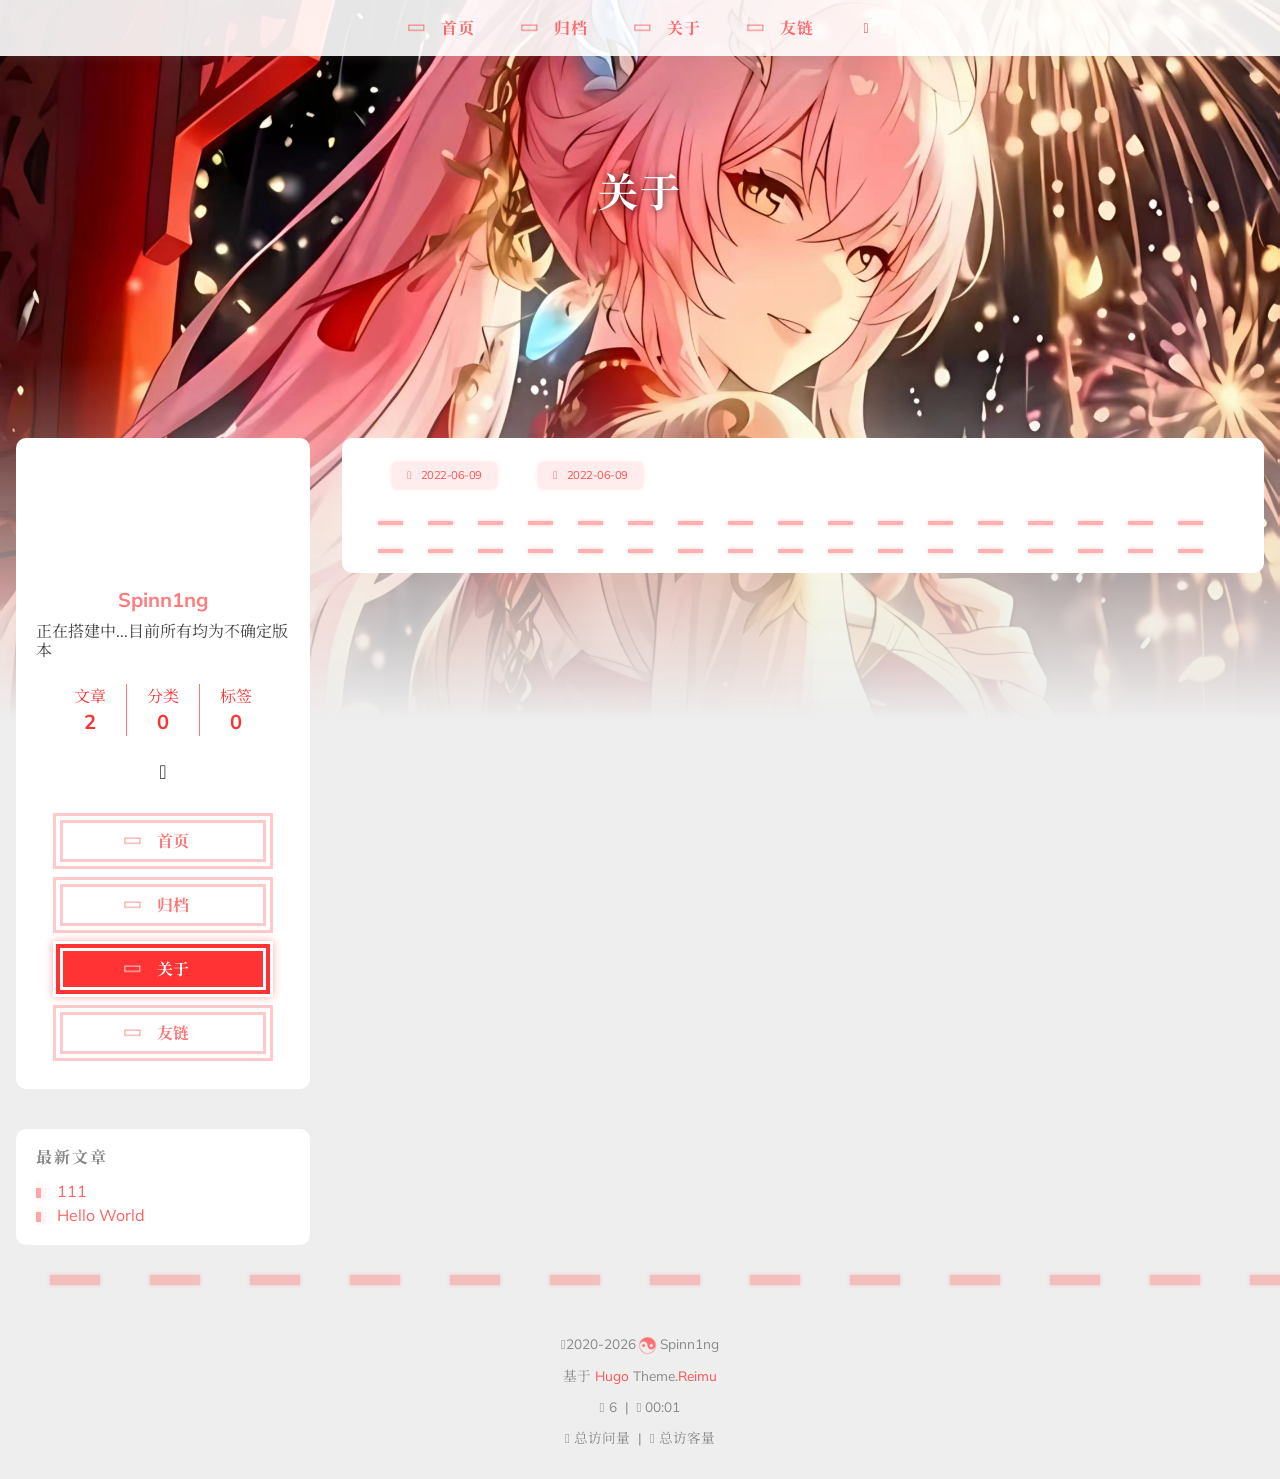
==== about/index.html @ 8378fda6 "auto deploy Spinn1ng/hugo-main@ab09ffa7b212699746ad2b933a9797b5474dbb23" ====
<!doctype html>
<html
  lang="zh-cn" 
  data-theme-mode="auto"
  >
  <head><meta charset="utf-8" />
<meta
  name="viewport"
  content="width=device-width, initial-scale=1, shrink-to-fit=no"
/><title>
  关于 | Spinn1ng
</title>
<meta name="description" content="关于"/><script>
  window.siteConfig = JSON.parse("{\"anchor_icon\":null,\"base\":\"https://spinn1ng.github.io/\",\"clipboard\":{\"copyright\":{\"count\":50,\"enable\":false,\"license_type\":\"by-nc-sa\"},\"fail\":{\"en\":\"Copy failed (ﾟ⊿ﾟ)ﾂ\",\"ja\":\"コピー失敗 (ﾟ⊿ﾟ)ﾂ\",\"pt-br\":\"Falha ao copiar (ﾟ⊿ﾟ)ﾂ\",\"zh-cn\":\"复制失败 (ﾟ⊿ﾟ)ﾂ\",\"zh-tw\":\"複製失敗 (ﾟ⊿ﾟ)ﾂ\"},\"success\":{\"en\":\"Copy successfully (*^▽^*)\",\"ja\":\"コピー成功 (*^▽^*)\",\"pt-br\":\"Copiado com sucesso (*^▽^*)\",\"zh-cn\":\"复制成功 (*^▽^*)\",\"zh-tw\":\"複製成功 (*^▽^*)\"}},\"code_block\":{\"expand\":true},\"icon_font\":\"4552607_4k4bc36ef96\",\"outdate\":{\"daysago\":180,\"enable\":false,\"message\":{\"en\":\"This article was last updated on {time}. Please note that the content may no longer be applicable.\",\"ja\":\"この記事は最終更新日：{time}。記載内容が現在有効でない可能性がありますのでご注意ください。\",\"pt-br\":\"Este artigo foi atualizado pela última vez em {time}. Observe que o conteúdo pode não ser mais aplicável.\",\"zh-cn\":\"本文最后更新于 {time}，请注意文中内容可能已不适用。\",\"zh-tw\":\"本文最後更新於 {time}，請注意文中內容可能已不適用。\"}}}");
  
</script>
<link rel="preconnect" href="https://fonts.gstatic.com" crossorigin />
<link
  rel="preload"
  as="style"
  href="https://fonts.googleapis.com/css?family=Mulish:400,400italic,700,700italic%7cNoto%20Serif%20SC:400,400italic,700,700italic%7c&amp;display=swap"
/>
<link
  rel="stylesheet"
  href="https://fonts.googleapis.com/css?family=Mulish:400,400italic,700,700italic%7cNoto%20Serif%20SC:400,400italic,700,700italic%7c&amp;display=swap"
  media="print"
  onload="this.media='all'"
/>
<link
    rel="preload"
    href="//at.alicdn.com/t/c/font_4552607_4k4bc36ef96.woff2"
    as="font"
    type="font/woff2"
    crossorigin="anonymous"
  /><link rel="stylesheet" href="/css/loader.min.ac746e154f756f8220326eeb52a719f142ab038be5a8ddf30ea5ef15ef2356ea.css" /><meta property="og:type" content="website" />
  <meta property="og:title" content="关于 | Spinn1ng" />
  <meta
    property="og:description"
    content="关于"
  />
  <meta property="og:url" content="https://spinn1ng.github.io/about/" />
  <meta
    property="og:site_name"
    content="陈旋宁的卧室"
  />
  <meta property="og:image" content="https://spinn1ng.github.io/images/1.webp" />
  <meta property="article:author" content="Spinn1ng" />
  <meta property="article:published_time" content="2022-06-09T20:12:52&#43;08:00" />
  <meta property="article:modified_time" content="2022-06-09T20:12:52&#43;08:00" /><meta name="twitter:card" content="summary" /><meta name="twitter:image" content="https://spinn1ng.github.io/images/1.webp" />
<link rel="shortcut icon" href="/favicon.ico"><link rel="stylesheet" href="/css/main.min.dbce0c113ded4c61e1c884d148992a233802b0994d37c02d31ab98533e3ab568.css" /><link
    rel="preload"
    as="style"
    href="https://npm.webcache.cn/photoswipe@5.4.4/dist/photoswipe.css"
    integrity="sha384-IfxC36XL/toUyJ939C73PcgMuRzAZuIzZxE38drsmO5p6jD7ei&#43;Zx/1oA/0l8ysE" crossorigin="anonymous"
    onload="this.onload=null;this.rel='stylesheet'"
  /><link
    rel="preload"
    as="style"
    href="https://npm.webcache.cn/katex@0.16.24/dist/katex.min.css"
    integrity="sha384-tTgKLjMYmJr94v8qu2PE5MUGSMbyN2xiH266JUB3gpm8vnnJywd1dWSOEfrFz&#43;YI" crossorigin="anonymous"
    onload="this.onload=null;this.rel='stylesheet'"
  /><script
    src="https://npm.webcache.cn/pace-js@1.2.4/pace.min.js"
    
    
    
    
    integrity="sha384-k6YtvFUEIuEFBdrLKJ3YAUbBki333tj1CSUisai5Cswsg9wcLNaPzsTHDswp4Az8" crossorigin="anonymous"></script><link
    rel="stylesheet"
    href="https://npm.webcache.cn/@reimujs/aos@0.1.2/dist/aos.css"
    integrity="sha384-GMRP93c6Hkz9JVKGAuRR3nTS7M07RwPgTFenXiosjq2VbVgvdDNcz1g6Mkj8AONa" crossorigin="anonymous"/></head>
  <body><div id='loader'>
    <div class="loading-left-bg loading-bg"></div>
    <div class="loading-right-bg loading-bg"></div>
    <div class="spinner-box">
      <div class="loading-taichi rotate"><svg width="150" height="150" viewBox="0 0 1024 1024" class="icon" version="1.1" xmlns="https://www.w3.org/2000/svg" shape-rendering="geometricPrecision">
            <path d="M303.5 432A80 80 0 0 1 291.5 592A80 80 0 0 1 303.5 432z" fill="var(--red-1, #ff5252)" />
            <path d="M512 65A447 447 0 0 1 512 959L512 929A417 417 0 0 0 512 95A417 417 0 0 0 512 929L512 959A447 447 0 0 1 512 65z 
          M512 95A417 417 0 0 1 929 512A208.5 208.5 0 0 1 720.5 720.5L720.5 592A80 80 0 0 0 720.5 432A80 80 0 0 0 720.5 592L720.5 720.5A208.5 208.5 0 0 1 512 512A208.5 208.5 0 0 0 303.5 303.5A208.5 208.5 0 0 0 95 512A417 417 0 0 1 512 95z" fill="var(--red-1, #ff5252)" />
          </svg></div><div class="loading-word">少女祈祷中...</div>
    </div>
  </div>
  </div>
  <script>
    var time = null;
    var loaderEl = document.getElementById('loader');
    var startLoading = () => {
      time = Date.now();
      loaderEl.classList.remove("loading");
    }
    var hideLoader = () => {
      document.body.style.overflow = 'auto';
      loader.classList.add('loading');
    };

    var endLoading = () => {
      if (!time) {
        hideLoader();
      } else {
        if (Date.now() - time > 500) {
          time = null;
          hideLoader();
        } else {
          setTimeout(endLoading, 500 - (Date.now() - time));
          time = null;
        }
      }
    }
    window.addEventListener('DOMContentLoaded', endLoading);
    loaderEl.addEventListener('click', endLoading);
  </script><div id="copy-tooltip"></div>
<div id="lang-tooltip">
本文章没有找到对应的语言版本
</div>
<div id="heatmap-tooltip"></div><div id="container">
      <div id="wrap"><div id="header-nav">
  <nav id="main-nav" aria-label="Primary navigation"><a class="main-nav-link-wrap" href="/"><div class='main-nav-icon icon rotate'>&#xe62b;</div><span class="main-nav-link">首页</span>
      </a><a class="main-nav-link-wrap" href="/archives"><div class='main-nav-icon icon rotate'>&#xe62b;</div><span class="main-nav-link">归档</span>
      </a><a class="main-nav-link-wrap" href="/about"><div class='main-nav-icon icon rotate'>&#xe62b;</div><span class="main-nav-link">关于</span>
      </a><a class="main-nav-link-wrap" href="/friend"><div class='main-nav-icon icon rotate'>&#xe62b;</div><span class="main-nav-link">友链</span>
      </a><a id="main-nav-toggle" class="nav-icon" aria-label="Toggle navigation" role="button"></a>
  </nav>
  <nav id="sub-nav" aria-label="Secondary navigation"></nav></div>
<header id="header" aria-label="Site header"><picture></picture><img  fetchpriority="high" src="/images/1.webp" alt="关于"><div id="header-outer">
    <div id="header-title"><span id="logo">
            <h1 data-aos="slide-up">关于</h1>
          </span><h2 id="subtitle-wrap" data-aos="slide-down"></h2></div>
  </div>
</header><div id="content"
          aria-label="Page content"
          class="sidebar-left"
            ><aside id="sidebar" aria-label="Sidebar"><div class="sidebar-wrapper-container "><div class="sidebar-wrapper">
    <div
      class="sidebar-wrap"
      data-aos="fade-up"
    ><div class="sidebar-author">
  <img
    data-src="/avatar/avatar.webp"
    data-sizes="auto"
    alt="Spinn1ng"
    class="lazyload"
  />
  <div class="sidebar-author-name">Spinn1ng</div>
  <div class="sidebar-description">正在搭建中...目前所有均为不确定版本</div>
</div>
<div class="sidebar-state">
  <div class="sidebar-state-article">
    <div>文章</div><div class="sidebar-state-number">2</div>
  </div>
  <a class="sidebar-state-category" href="/categories/" aria-label="sidebar-state-category-link">
    <div>分类</div>
    <div class="sidebar-state-number">
      0
    </div>
  </a>
  <a class="sidebar-state-tag" href="/tags/" aria-label="sidebar-state-tag-link">
    <div>标签</div>
    <div class="sidebar-state-number">0</div>
  </a>
</div>
<div class="sidebar-social" ><div class="icon-github sidebar-social-icon">
      <a
        href="https://github.com/Spinn1ng"
        itemprop="url"
        target="_blank"
        aria-label="github"
        rel="noopener nofollow noreferrer"
      ></a>
    </div></div><div class="sidebar-menu"><div class="sidebar-menu-link-wrap">
      <a
        class="sidebar-menu-link-dummy"
        href="/"
        aria-label="首页"
      ></a><div class='sidebar-menu-icon icon rotate'>&#xe62b;</div><div class="sidebar-menu-link">首页</div>
    </div><div class="sidebar-menu-link-wrap">
      <a
        class="sidebar-menu-link-dummy"
        href="/archives"
        aria-label="归档"
      ></a><div class='sidebar-menu-icon icon rotate'>&#xe62b;</div><div class="sidebar-menu-link">归档</div>
    </div><div class="sidebar-menu-link-wrap">
      <a
        class="sidebar-menu-link-dummy"
        href="/about"
        aria-label="关于"
      ></a><div class='sidebar-menu-icon icon rotate'>&#xe62b;</div><div class="sidebar-menu-link">关于</div>
    </div><div class="sidebar-menu-link-wrap">
      <a
        class="sidebar-menu-link-dummy"
        href="/friend"
        aria-label="友链"
      ></a><div class='sidebar-menu-icon icon rotate'>&#xe62b;</div><div class="sidebar-menu-link">友链</div>
    </div></div></div>
  </div><div class="sidebar-widget"><div class="widget-wrapper">
    <div
      class="widget-wrap"
      data-aos="fade-up"
    >
      <h3 class="widget-title">最新文章</h3>
      <div class="widget">
        <ul><li>
              <a href="/post/111/" title="111">111</a>
            </li><li>
              <a href="/post/hello/" title="Hello World">Hello World</a>
            </li></ul>
      </div>
    </div>
  </div></div></div></aside>
<section id="main" aria-label="Main content"><article
  class="h-entry article"
  itemscope
  itemtype="https://schema.org/BlogPosting"
>
  <div
    class="article-inner"
    data-aos="fade-up"
  >
    <div class="article-meta"><div class="article-date">
  <span
    class="article-date-link icon-calendar"
    data-aos="zoom-in"
  >
    <time datetime="2022-06-09 20:12:52 &#43;0800 &#43;0800" itemprop="datePublished"
      >2022-06-09</time
    >
    <time style="display: none;" id="post-update-time"
      >2022-06-09</time
    >
  </span><span
      class="article-date-link icon-calendar-plus"
      data-aos="zoom-in"
    >
      <time datetime="2022-06-09 20:12:52 &#43;0800 &#43;0800" itemprop="dateModified"
        >2022-06-09</time
      >
    </span></div>
</div><div class="hr-line"></div><div class="e-content article-entry" itemprop="articleBody"></div>
    <footer class="article-footer"><ul class="article-category-list"></ul>
<ul class="article-tag-list" itemprop="keywords"></ul>
</footer>
  </div></article></section>
        </div><footer id="footer" aria-label="Site footer">
  <div style="width: 100%; overflow: hidden">
    <div class="footer-line"></div>
  </div>
  <div id="footer-info"><div>
      <span class="icon-copyright"></span>2020-2026<span class="footer-info-sep rotate"></span>Spinn1ng
    </div><div>
        基于&nbsp;<a
          href="https://gohugo.io/"
          target="_blank"
          rel="noopener nofollow noreferrer"
          >Hugo</a
        >&nbsp;Theme.<a
          href="https://github.com/D-Sketon/hugo-theme-reimu"
          target="_blank"
          rel="noopener nofollow noreferrer"
          >Reimu</a
        >
      </div><div>
        <span class="icon-brush"
          >&nbsp;6</span
        >
        &nbsp;|&nbsp;
        <span class="icon-coffee">&nbsp;00:01</span>
      </div><div>
        <span class="icon-eye"></span>
        <span id="busuanzi_container_site_pv"
          >总访问量&nbsp;<span
            id="busuanzi_value_site_pv"
          ></span
        ></span>
        &nbsp;|&nbsp;
        <span class="icon-user"></span>
        <span id="busuanzi_container_site_uv"
          >总访客量&nbsp;<span
            id="busuanzi_value_site_uv"
          ></span
        ></span>
      </div></div>
</footer>
<div class="sidebar-top">
            <div class="sidebar-top-taichi rotate"></div>
            <div class="arrow-up"></div>
          </div><div id="mask" class="hide"></div>
      </div><nav id="mobile-nav" aria-label="Mobile navigation">
  <div class="sidebar-wrap"><div class="sidebar-author">
  <img
    data-src="/avatar/avatar.webp"
    data-sizes="auto"
    alt="Spinn1ng"
    class="lazyload"
  />
  <div class="sidebar-author-name">Spinn1ng</div>
  <div class="sidebar-description">正在搭建中...目前所有均为不确定版本</div>
</div>
<div class="sidebar-state">
  <div class="sidebar-state-article">
    <div>文章</div><div class="sidebar-state-number">2</div>
  </div>
  <a class="sidebar-state-category" href="/categories/" aria-label="sidebar-state-category-link">
    <div>分类</div>
    <div class="sidebar-state-number">
      0
    </div>
  </a>
  <a class="sidebar-state-tag" href="/tags/" aria-label="sidebar-state-tag-link">
    <div>标签</div>
    <div class="sidebar-state-number">0</div>
  </a>
</div>
<div class="sidebar-social" ><div class="icon-github sidebar-social-icon">
      <a
        href="https://github.com/Spinn1ng"
        itemprop="url"
        target="_blank"
        aria-label="github"
        rel="noopener nofollow noreferrer"
      ></a>
    </div></div><div class="sidebar-menu"><div class="sidebar-menu-link-wrap">
      <a
        class="sidebar-menu-link-dummy"
        href="/"
        aria-label="首页"
      ></a><div class='sidebar-menu-icon icon rotate'>&#xe62b;</div><div class="sidebar-menu-link">首页</div>
    </div><div class="sidebar-menu-link-wrap">
      <a
        class="sidebar-menu-link-dummy"
        href="/archives"
        aria-label="归档"
      ></a><div class='sidebar-menu-icon icon rotate'>&#xe62b;</div><div class="sidebar-menu-link">归档</div>
    </div><div class="sidebar-menu-link-wrap">
      <a
        class="sidebar-menu-link-dummy"
        href="/about"
        aria-label="关于"
      ></a><div class='sidebar-menu-icon icon rotate'>&#xe62b;</div><div class="sidebar-menu-link">关于</div>
    </div><div class="sidebar-menu-link-wrap">
      <a
        class="sidebar-menu-link-dummy"
        href="/friend"
        aria-label="友链"
      ></a><div class='sidebar-menu-icon icon rotate'>&#xe62b;</div><div class="sidebar-menu-link">友链</div>
    </div></div></div></nav>
</div><script
    src="https://npm.webcache.cn/lazysizes@5.3.2/lazysizes.min.js"
    
    
    
    
    integrity="sha384-3gT/vsepWkfz/ff7PpWNUeMzeWoH3cDhm/A8jM7ouoAK0/fP/9bcHHR5kHq2nf&#43;e" crossorigin="anonymous"></script><script
    src="https://npm.webcache.cn/clipboard@2.0.11/dist/clipboard.min.js"
    
    
    
    
    integrity="sha384-J08i8An/QeARD9ExYpvphB8BsyOj3Gh2TSh1aLINKO3L0cMSH2dN3E22zFoXEi0Q" crossorigin="anonymous"></script><script src="/js/main.js" integrity="" crossorigin="anonymous"  ></script><script src="/js/aos.js" integrity="" crossorigin="anonymous"  ></script><script>
    var aosInit = () => {
      AOS.init({
        duration: 1000,
        easing: "ease",
        once: true,
        offset: 50,
      });
    };
    if (document.readyState === "loading") {
      document.addEventListener("DOMContentLoaded", aosInit);
    } else {
      aosInit();
    }
  </script><script src="/js/pjax_main.js" integrity="" crossorigin="anonymous" data-pjax ></script><script>
  var setupFirework = () => {
    if (! false  || !window.matchMedia('(max-width: 768px)').matches) {
      if (window.firework) {
        const options = JSON.parse("{\"excludeelements\":[\"a\",\"button\"],\"particles\":[{\"colors\":[\"var(--red-1)\",\"var(--red-2)\",\"var(--red-3)\",\"var(--red-4)\"],\"duration\":[1200,1800],\"easing\":\"easeOutExpo\",\"move\":[\"emit\"],\"number\":20,\"shape\":\"circle\",\"shapeOptions\":{\"alpha\":[0.3,0.5],\"radius\":[16,32]}},{\"colors\":[\"var(--red-0)\"],\"duration\":[1200,1800],\"easing\":\"easeOutExpo\",\"move\":[\"diffuse\"],\"number\":1,\"shape\":\"circle\",\"shapeOptions\":{\"alpha\":[0.2,0.5],\"lineWidth\":6,\"radius\":20}}]}");
        options.excludeElements = options.excludeelements;
        delete options.excludeelements;
        window.firework(options);
      }
    }
  }
</script><script
    src="https://npm.webcache.cn/mouse-firework@0.2.0/dist/index.umd.js"
    defer
    
    
    onload="setupFirework()"
    integrity="sha384-qi9WggRt19tv8Vc7pCHW3ulMNLwrn515zaLEWZjl1px07vz8&#43;pUoWX8n1rgq282T" crossorigin="anonymous"></script>

<div id="lazy-script">
  <div><script data-pjax>
        window.REIMU_POST = {
          author: "Spinn1ng",
          title: "关于",
          url: "https:\/\/spinn1ng.github.io\/about\/",
          description: "关于",
          cover: "https:\/\/spinn1ng.github.io\/images\/1.webp",
        };
      </script><script src="/js/insert_highlight.js" integrity="" crossorigin="anonymous" data-pjax ></script><script src="/js/tabs.js" integrity="" crossorigin="anonymous" data-pjax defer></script><script type="module" data-pjax>const PhotoSwipeLightbox = (await safeImport("https:\/\/npm.webcache.cn\/photoswipe@5.4.4\/dist\/photoswipe-lightbox.esm.min.js", "sha384-DiL6M\/gG\u002bwmTxmCRZyD1zee6lIhawn5TGvED0FOh7fXcN9B0aZ9dexSF\/N6lrZi\/")).default;const initPswp = (gallery, children) => {
          if (_$$(`${gallery} ${children}`).length > 0) {
            new PhotoSwipeLightbox({
              gallery,
              children,pswpModule: () => safeImport("https:\/\/npm.webcache.cn\/photoswipe@5.4.4\/dist\/photoswipe.esm.min.js", "sha384-WkkO3GCmgkC3VQWpaV8DqhKJqpzpF9JoByxDmnV8\u002boTJ7m3DfYEWX1fu1scuS4\u002bs")}).init();
          }
        }
        const pswp = () => {
          initPswp('.article-entry', 'a.article-gallery-item');
          initPswp('.article-gallery', 'a.article-gallery-item');
        }
        pswp()
      </script></div>
</div><script
    src="https://npm.webcache.cn/busuanzi@2.3.0/bsz.pure.mini.js"
    
    async
    
    
    integrity="sha384-0M75wtSkhjIInv4coYlaJU83&#43;OypaRCIq2SukQVQX04eGTCBXJDuWAbJet56id&#43;S" crossorigin="anonymous"></script><script>
    if ('serviceWorker' in navigator) {
      navigator.serviceWorker.getRegistrations().then((registrations) => {
        for (let registration of registrations) {
          registration.unregister();
        }
      });
    }
  </script><script>
  const reimuCopyright = String.raw`
   ______     ______     __     __    __     __  __    
  /\  == \   /\  ___\   /\ \   /\ "-./  \   /\ \/\ \   
  \ \  __<   \ \  __\   \ \ \  \ \ \-./\ \  \ \ \_\ \  
   \ \_\ \_\  \ \_____\  \ \_\  \ \_\ \ \_\  \ \_____\ 
    \/_/ /_/   \/_____/   \/_/   \/_/  \/_/   \/_____/ 
                                                    
  `;
  console.log(String.raw`%c ${reimuCopyright}`, "color: #ff5252;");
  console.log(
    "%c Theme.Reimu" + " %c https://github.com/D-Sketon/hugo-theme-reimu ",
    "color: white; background: #ff5252; padding:5px 0;",
    "padding:4px;border:1px solid #ff5252;",
  );
</script></body>
</html>
---- css/loader.min.ac746e154f756f8220326eeb52a719f142ab038be5a8ddf30ea5ef15ef2356ea.css ----
[data-theme=dark] #loader .loading-bg{background-color:rgba(37,37,37,.9)}[data-theme=dark] #loader .spinner-box .loading-word{color:var(--red-1,#ff5252)}#loader .loading-bg{position:fixed;z-index:1000;width:50%;height:100%;background-color:rgba(255,255,255,.9);transition:.8s}#loader .loading-right-bg{right:0}#loader .spinner-box{position:fixed;z-index:1001;display:flex;justify-content:center;align-items:center;width:100%;height:100vh;opacity:1;transition:.5s}#loader .spinner-box .loading-taichi{opacity:.8}#loader .spinner-box .rotate{animation:rotate-all 2s linear infinite}#loader .spinner-box .loading-word{position:absolute;color:var(--red-1,#ff5252);top:calc(50% + 110px);left:50%;transform:translate(-50%,-50%);font:700 1.2rem mulish,noto serif sc,mulish,noto serif sc,-apple-system,pingfang sc,microsoft yahei,sans-serif}#loader.loading .loading-left-bg{transform:translateX(-100%)}#loader.loading .loading-right-bg{transform:translateX(100%)}#loader.loading .spinner-box{opacity:0;visibility:hidden}@keyframes rotate-all{to{transform:rotate(360deg)}}
---- css/main.min.dbce0c113ded4c61e1c884d148992a233802b0994d37c02d31ab98533e3ab568.css ----
@charset "UTF-8";:root{--footer-icon:url(../images/taichi.png);--top-icon:url(../images/taichi.png);--sponsor-icon:url(../images/taichi.png);--cursor-default:url(../images/cursor/reimu-cursor-default.png), auto;--cursor-pointer:url(../images/cursor/reimu-cursor-pointer.png), pointer;--cursor-text:url(../images/cursor/reimu-cursor-text.png), text}:root{--red-0:#ff0000;--red-1:#ff5252;--red-2:#ff7c7c;--red-3:#ffafaf;--red-4:#ffd0d0;--red-5:#ffecec;--red-5-5:#fff3f3;--red-6:#fff7f7;--grey-9:#888;--grey-7:var(--color-default);--color-archive-year:black;--color-default:#444;--color-border:var(--red-3);--color-link:var(--red-1);--color-background:#eee;--color-code-background:#f8f8f8;--color-header-background:rgba(255, 255, 255, 0.9);--color-footer-background:#fff;--color-mobile-nav-background:#fff;--color-wrap:#fff;--color-sticky:#fff;--color-h2-border:#eee;--color-meta-shadow:var(--red-6);--color-hover-shadow:rgba(120, 120, 120, 0.15);--color-h2-after:var(--red-1);--color-red-6-shadow:rgba(255, 78, 78, 0.6);--color-red-3-shadow:rgba(255, 78, 78, 0.3);--highlight-nav:#f5f5f5;--highlight-scrollbar:#d6d6d6;--highlight-background:#fdfdfd;--highlight-selection:#e9e9e988;--highlight-foreground:#24292e;--highlight-comment:#7d7d7d;--highlight-red:#d73a49;--highlight-orange:#e36209;--highlight-yellow:#cb911d;--highlight-green:#22863a;--highlight-aqua:#005cc5;--highlight-blue:#032f62;--highlight-purple:#6f42c1;--highlight-deletion:#b31d28;--highlight-deletion-bg:#ffeef0;--highlight-addition:#22863a;--highlight-addition-bg:#f0fff4;--shadow-meta:0 0 5px 2px var(--color-meta-shadow);--shadow-meta-hover:0 0 6px 4px var(--color-meta-shadow);--shadow-card:0 0 10px 2px var(--color-hover-shadow);--shadow-card-hover:0 0 10px 4px var(--color-hover-shadow);--shadow-red-6-shadow:0 0 8px var(--color-red-6-shadow)}[data-theme=dark]:root{--red-0:var(--red-1);--red-4:rgba(255, 208, 208, 0.5);--red-5:rgba(255, 228, 228, 0.15);--red-5-5:rgba(255, 236, 236, 0.05);--red-6:rgba(255, 243, 243, 0.2);--color-archive-year:#999;--color-default:#999;--color-border:var(--red-5);--color-background:#21252b;--color-code-background:rgba(232, 232, 232, 0.1);--color-header-background:#222222;--color-footer-background:#21252b;--color-mobile-nav-background:#21252b;--color-wrap:#272b30;--color-h2-border:#47474a;--color-meta-shadow:rgba(0, 0, 0, 0.2);--color-hover-shadow:rgba(0, 0, 0, 0.2);--highlight-nav:#222830;--highlight-scrollbar:#454d59;--highlight-background:#1e2027;--highlight-selection:#51515155;--highlight-foreground:#c9d1d9;--highlight-comment:#8b949e;--highlight-red:#ff7b72;--highlight-orange:#ffa657;--highlight-yellow:#ffcc66;--highlight-green:#7ee787;--highlight-aqua:#a5d6ff;--highlight-blue:#79c0ff;--highlight-purple:#d2a8ff;--highlight-deletion:#ffa198;--highlight-deletion-bg:#490202;--highlight-addition:#7ee787;--highlight-addition-bg:#04260f}[data-theme=dark] img{filter:brightness(70%)}[data-theme=dark] .pswp__img{opacity:1;filter:none;animation:none}[data-theme=dark] img.lazyloaded{opacity:1;animation:blur-darken .8s ease-in-out forwards!important}@keyframes blur{0%{filter:blur(10px)}to{filter:blur(0)}}@keyframes blur-darken{0%{filter:blur(10px)brightness(70%)}to{filter:blur(0)brightness(70%)}}@keyframes fade-in-blur{0%{opacity:0;filter:blur(10px)}100%{opacity:1;filter:blur(0)}}@keyframes rotate-all{100%{transform:rotate(360deg)}}@keyframes transform-all{100%{transform:translateX(-100px)}}body [data-aos=fade-up]{transform:translate3d(0,30px,0)}body [data-aos=zoom-in]{transform:scale(.8)}[data-aos^=fade],[data-aos^=zoom]{transition-property:all!important}@font-face{font-family:iconfont;src:url(//at.alicdn.com/t/c/font_4552607_4k4bc36ef96.woff2)format("woff2");font-display:swap}.archives-tag-list-link:before{font-family:iconfont;content:"\e622"}.archives-category-list-link:before{font-family:iconfont;content:"\e604"}.article-date-link:before{font-family:iconfont;content:"\e606"}.article-category-link:before{font-family:iconfont;content:"\e604"}.article-tag-list-link:before{font-family:iconfont;content:"\e622"}.article-comment-link:before{font-family:iconfont;content:"\e608"}.icon-copyright:before{font-family:iconfont;content:"\e60a"}.icon-brush:before{font-family:iconfont;content:"\e618"}.icon-coffee:before{font-family:iconfont;content:"\e607"}.icon-eye:before{font-family:iconfont;content:"\e60f"}.icon-user:before{font-family:iconfont;content:"\e628"}#main-nav-toggle:before{font-family:iconfont;content:"\e62f"}#nav-rss-link:before{font-family:iconfont;content:"\e61f"}#nav-search-btn:before{font-family:iconfont;content:"\e631"}#nav-sun-btn:before{font-family:iconfont;content:"\e621"}#nav-moon-btn:before{font-family:iconfont;content:"\e617"}#nav-circle-half-stroke-btn:before{font-family:iconfont;content:"\e641"}#nav-language-btn:before{font-family:iconfont;content:"\e642"}.icon-copy:before{font-family:iconfont;content:"\e60c"}.icon-chevron-down:before{font-family:iconfont;content:"\e609"}.icon-check:before{font-family:iconfont;content:"\e636"}.icon-times:before{font-family:iconfont;content:"\e637"}.icon-calendar:before{font-family:iconfont;content:"\e605"}.icon-calendar-plus:before{font-family:iconfont;content:"\e648"}.icon-pencil:before{font-family:iconfont;content:"\e61b"}.icon-clock:before{font-family:iconfont;content:"\e613"}.post-sticky:before{font-family:iconfont;content:"\e627"}.popup-btn-close:before{font-family:iconfont;content:"\e626"}.reimu-search-input-icon:before{font-family:iconfont;content:"\e631"}.ais-pagination--item__previous a:before{font-family:iconfont;content:"\e601"}.ais-pagination--item__next a:before{font-family:iconfont;content:"\e630"}.icon-github:before{content:"\e619"}.sidebar-toc-btn:before{font-family:iconfont;content:"\e633"}.sidebar-common-btn:before{font-family:iconfont;content:"\e632"}.sidebar-top .arrow-up:before{font-family:iconfont;content:"\e634"}.icon-link:before{font-family:iconfont;content:"\e639"}.icon-globe:before{font-family:iconfont;content:"\e638"}.icon-creative-commons:before{font-family:iconfont;content:"\e63a"}.icon-taichi:before{font-family:iconfont;content:"\e62b"}.icon-image:before{font-family:iconfont;content:"\e63f"}.icon{font-family:iconfont}html,body,div,span,applet,object,iframe,h1,h2,h3,h4,h5,h6,p,blockquote,pre,a,abbr,acronym,address,big,cite,code,del,dfn,em,img,ins,kbd,q,s,samp,small,strike,strong,sub,sup,tt,var,dl,dt,dd,ol,ul,li,fieldset,form,label,legend,table,caption,tbody,tfoot,thead,tr,th,td{margin:0;padding:0;border:0;outline:0;font-weight:inherit;font-style:inherit;font-family:inherit;font-size:100%;vertical-align:baseline}body{line-height:1;color:#000;background:#fff}ol,ul{list-style:none}table{border-collapse:separate;border-spacing:0;vertical-align:middle}caption,th,td{text-align:left;font-weight:400;vertical-align:middle}a img{border:none}h1,h2,h3,h4,h5,h6{font-weight:700}input,button{margin:0;padding:0}input::-moz-focus-inner,button::-moz-focus-inner{border:0;padding:0}html,body,#container{height:100%;scroll-behavior:smooth;cursor:var(--cursor-default)}body{width:100%;background:var(--color-background);-webkit-text-size-adjust:100%;-webkit-font-smoothing:antialiased;text-size-adjust:100%;font-family:mulish,noto serif sc,mulish,noto serif sc,-apple-system,pingfang sc,microsoft yahei,sans-serif;transition:background 1s;color:var(--color-default);text-autospace:normal}body ::selection{background:var(--red-1);color:#fff}a,.main-nav-icon,.popup-btn-close,button{cursor:var(--cursor-pointer)!important}.site-search input{cursor:var(--cursor-text)!important}#main span:not(button span),#main p:not(button p),#main code,#main kbd,#main input,#main textarea{cursor:var(--cursor-text)!important}#main nav span{cursor:var(--cursor-default)!important}.code-copy,.code-lang,.code-expand{cursor:var(--cursor-pointer)!important}.reimu-powered{cursor:var(--cursor-default)!important}#container{position:relative}.mobile-nav-on{overflow:hidden!important}#wrap{position:absolute;z-index:1;top:0;left:0;height:100%;width:100%;transition:1s;background:var(--color-background)}#main{flex:1;padding:0 20px;max-width:100%;box-sizing:border-box}@media screen and (max-width:959px){#main{min-width:100%}}@media screen and (max-width:767px){#main{padding:0 16px}}#content{position:relative;display:flex;padding-top:8px;align-items:stretch;max-width:1350px;margin:0 auto;overflow:visible}@media screen and (min-width:960px){.sidebar-left #main,.sidebar-right #main{padding:0;width:73%;max-width:calc(100% - 268px - 64px);margin:0 16px}}#content.sidebar-right{flex-direction:row-reverse}#mask{z-index:1000;position:fixed;top:0;left:0;width:100%;height:100%;background:rgba(0,0,0,.3);backdrop-filter:blur(3px);-webkit-backdrop-filter:blur(3px);opacity:1;transition:.3s}#mask.hide{opacity:0;visibility:hidden}#header{min-height:400px;height:35vh;position:relative}#header img{position:absolute;top:0;left:0;width:100%;height:180%;z-index:-2;user-select:none;display:block;object-fit:cover;transition:.3s;-webkit-mask:linear-gradient(to top,transparent,#fff 50%);mask:linear-gradient(to top,transparent,#fff 50%)}@media screen and (max-width:959px){#header img{height:120%}}@media screen and (max-width:767px){#header img{height:100%}}#header-outer{height:100%;position:relative;max-width:100%}[data-theme=dark] #header-nav:hover{background:var(--color-header-background)}#header-nav{position:fixed;top:0;left:0;right:0;display:flex;justify-content:center;background:var(--color-header-background);box-shadow:var(--shadow-card);transition:background 1s,top .3s;z-index:200}#header-nav:hover{background:rgba(255,255,255,.95)}#header-nav.header-nav-hidden{top:-80px}#header-title{font-weight:700;text-align:center;position:absolute;top:50%;margin:-20px 2.5% 0;width:95%;opacity:0;filter:blur(8px);will-change:transform,opacity,filter;animation:fade-in-blur 800ms ease-out 200ms forwards}#logo{text-decoration:none;color:#fff;font-size:40px;font-weight:700;letter-spacing:2px;display:inline-block;transform:translateY(-20%);text-shadow:0 0 .5rem rgba(0,0,0,.7)}@media screen and (max-width:959px){#logo{font-size:36px}}@media screen and (min-width:480px) and (max-width:767px){#logo{font-size:30px}}@media screen and (max-width:479px){#logo{font-size:30px}}#subtitle{text-decoration:none;color:#fff;font-size:18px;font-weight:400;letter-spacing:1px;text-shadow:0 0 5px rgba(0,0,0,.7);width:70%;margin:0 auto;display:block;line-height:1.5}@media screen and (max-width:959px){#subtitle{font-size:16px}}@media screen and (min-width:480px) and (max-width:767px){#subtitle{font-size:14px}}@media screen and (max-width:479px){#subtitle{font-size:13px}}#subtitle-wrap{margin-top:18px}#main-nav{display:flex;align-items:center}.nav-icon{color:var(--red-0);opacity:.8;text-decoration:none;transition:.2s;padding:20px 15px;text-align:center;font-size:14px;width:14px;height:14px;will-change:transform}.nav-icon:hover{opacity:1;transform:scale(1.1)}[data-theme=dark] .main-nav-link,[data-theme=dark] .nav-icon,[data-theme=dark] .main-nav-link-wrap{color:var(--red-2)}.main-nav-link-wrap{color:var(--red-0);opacity:.8;text-decoration:none;transition:.2s;padding:20px 15px;padding:0 15px;display:flex;transition:.3s}.main-nav-link-wrap:hover{opacity:1}@media screen and (max-width:959px){.main-nav-link-wrap{padding:0 10px}}@media screen and (max-width:767px){.main-nav-link-wrap{display:none}}.main-nav-link-wrap:hover .main-nav-icon:before{transform:rotate(90deg)scale(1.1)}.main-nav-link-wrap:hover .main-nav-icon{transform:scale(1.1)}.main-nav-link-wrap:hover .main-nav-icon.rotate{transform:rotate(90deg)scale(1.1)}.main-nav-link{color:var(--red-0);opacity:.8;text-decoration:none;transition:.2s;padding:20px 15px;letter-spacing:1px;font-weight:700;opacity:.7}.main-nav-icon{color:var(--red-0);opacity:.8;text-decoration:none;transition:.2s;padding:20px 15px;padding:15px 5px;display:flex;align-items:center;font-size:24px;font-weight:400;transition:transform .3s,color .3s;will-change:transform}.main-nav-icon.rotate{transform:rotate(90deg)}.main-nav-icon:before{font-size:24px;font-weight:400;transform:rotate(90deg);transition:transform .3s;will-change:transform}#main-nav-toggle{display:none}@media screen and (max-width:767px){#main-nav-toggle{display:block}}#sub-nav,#i18n-nav{display:flex;align-items:center}#nav-sun-btn:before,#nav-moon-btn:before,#nav-circle-half-stroke-btn:before{font-weight:700}#i18n-nav{margin-left:8px}.custom-dropdown{position:relative}.select-selected{padding:14px;color:var(--red-2);cursor:var(--cursor-pointer);font-size:14px;display:flex;align-items:center;justify-content:space-between}.select-items{position:absolute;top:100%;left:0;right:0;border-radius:8px;background-color:var(--color-wrap);margin-top:4px;z-index:1;font-size:14px;box-shadow:var(--shadow-card);interpolate-size:allow-keywords;height:0;overflow:hidden;transition:height .3s ease,opacity .3s ease,transform .3s ease;opacity:0;transform:translateY(-10px);pointer-events:none}.select-items li{list-style:none;padding:10px;cursor:var(--cursor-pointer);color:var(--red-2);transition:1s}.select-items li:hover{color:#fff;background:var(--red-1)}.select-items.show{height:auto;opacity:1;transform:translateY(0);pointer-events:auto}.select-items li.selected{background:var(--red-1);color:#fff}#footer{background-color:linear-gradient(to top,var(--color-footer-background) 50%,transparent);padding:40px 0 20px;color:var(--grey-9);transition:1s}#footer:hover .footer-line{opacity:.5}#footer a{color:var(--color-link);text-decoration:none}#footer a:hover{text-decoration:underline}#footer .footer-beian a{color:var(--grey-9)}.footer-line{margin:20px 0 40px;opacity:.3;width:200%;height:10px;background:linear-gradient(to left,var(--red-1) 50%,transparent 0%)repeat-x 0 0/100px 10px;transition:opacity .3s;animation:transform-all 3s linear infinite;filter:drop-shadow(0 0 2px var(--red-1))}#footer-info{line-height:1.67;font-size:.85em}#footer-info div{margin:8px 0;display:flex;justify-content:center}.icon-brush,.icon-coffee,.icon-eye,.icon-user{margin:0 4px}.footer-info-sep{width:24px;opacity:.8}.footer-info-sep.rotate{animation:rotate-all 3s linear infinite}@supports(-webkit-mask:var(--footer-icon) no-repeat center/80%){.footer-info-sep{background-color:var(--red-1);-webkit-mask:var(--footer-icon)no-repeat center/80%}}@supports(mask:var(--footer-icon) no-repeat center/80%){.footer-info-sep{background-color:var(--red-1);mask:var(--footer-icon)no-repeat center/80%}}@supports not ((mask:var(--footer-icon) no-repeat center/80%) and (-webkit-mask:var(--footer-icon) no-repeat center/80%)){.footer-info-sep{background:var(--footer-icon)no-repeat 50%/80%}}.article-copyright{background:var(--red-5-5);border-left:6px var(--red-4)solid;margin:24px 0;border-radius:10px;transition:.3s;padding:6px 10px;box-shadow:var(--shadow-meta);position:relative;overflow:hidden;word-break:break-all}.article-copyright .icon{margin:0 4px}.article-copyright p{font-size:14px;line-height:2;color:var(--color-default)}.article-copyright p strong{font-weight:700}.article-copyright a{color:var(--color-default);text-decoration:none}.article-copyright a:hover{text-decoration:underline}.article-copyright-bg{font-size:120px;color:var(--red-3);opacity:.2;position:absolute;right:-15px;bottom:-40px}.archives-outer-wrap{background:var(--color-wrap);border-radius:10px;padding:16px 0}.archives-wrap{padding:20px 36px}.archives-wrap:hover .archive-year-wrap:after{width:3em}@media screen and (max-width:767px){.archives-wrap{padding:20px 16px}}.archive-year-wrap{margin-bottom:32px;position:relative}.archive-year-wrap:before{content:"";width:100%;border-bottom:1px solid var(--color-h2-border);position:absolute;bottom:-15px;transition:1s}.archive-year-wrap:after{content:"";position:absolute;background:var(--color-h2-after);width:1em;height:7px;bottom:-18px;left:0;border-radius:8px;box-shadow:var(--shadow-red-6-shadow);transition:.3s}.archive-year{text-decoration:none;color:var(--color-archive-year);font-weight:700;font-size:24px}.archive-article{padding:16px 0 16px 24px;display:flex;align-items:center}.archive-article:before{content:"";display:inline-block;vertical-align:middle;width:6px;height:15px;background:var(--color-h2-after);margin:1px 12px 0 -24px;box-shadow:var(--shadow-red-6-shadow);opacity:.5;transition:.2s;flex-shrink:0}.archive-article:hover:before{width:6px;height:6px;border-radius:50%;opacity:1}.archive-article:hover .archive-article-title{opacity:1}.archive-article-date{flex-shrink:0}.archive-article-date a{text-decoration:none}.dt-published{color:var(--grey-9);margin-left:6px}.archive-article-title{display:inline-block;text-decoration:none;font-weight:700;color:var(--red-0);transition:.3s;opacity:.7;margin-left:16px}.tag-wrap,.category-wrap{display:flex;flex-wrap:wrap;padding:10px 36px}.tag-wrap a,.category-wrap a{text-decoration:none}@media screen and (max-width:767px){.tag-wrap,.category-wrap{padding:10px 16px}}.archives-tag-list-item,.archives-category-list-item{display:flex;text-transform:uppercase;background:var(--red-5);border-radius:8px;padding:8px 16px;margin:6px;box-shadow:var(--shadow-meta)}.archives-tag-list-link,.archives-category-list-link{color:var(--red-1);font-size:12px}.archives-tag-list-link:before,.archives-category-list-link:before{margin-right:8px}.archives-category-list-item{background:var(--red-5-5);padding:10px 20px}.archives-category-list-link{font-size:14px}.archives-category-list-link:before{font-weight:700}.post-link{position:absolute;top:0;left:0;width:100%;height:100%}.post-wrap{width:100%;height:232px;margin-bottom:32px;position:relative;border-radius:10px;background:var(--color-wrap);display:flex;transition:.3s}@media screen and (max-width:767px){.post-wrap{flex-direction:column!important;height:400px;margin-bottom:20px}}.post-wrap.right{flex-direction:row-reverse}[data-theme=dark] .post-wrap-left,[data-theme=dark] .post-wrap-right{box-shadow:var(--shadow-card)}.post-wrapper{border-radius:10px;transition:.3s}.post-wrapper .aos-animate{transition-property:initial!important}@media screen and (min-width:768px){.post-wrapper .aos-animate:hover{box-shadow:var(--shadow-card-hover)}}.post-wrapper img{will-change:transform}@media screen and (min-width:768px){.post-wrapper:hover{transform:scale(1.01)}.post-wrapper:hover img{transform:scale(1.05)}}.post-info{height:100%;width:100%;padding:20px;overflow:hidden;box-sizing:border-box}.post-meta{display:flex;justify-content:flex-end;margin:4px 0}.post-meta span{font-size:14px;color:var(--grey-7);margin:0 12px;white-space:nowrap;text-overflow:ellipsis;overflow:hidden}@media screen and (max-width:767px){.post-meta span{margin:0 8px}}@media screen and (max-width:1241px){.post-meta>span{margin:0 8px}}@media screen and (max-width:959px){.post-meta>span{margin:0 6px}}@media screen and (max-width:479px){.post-meta>span{margin:0 8px}}@media screen and (max-width:1241px){.post-meta>span>span{margin:0 6px}}@media screen and (max-width:959px){.post-meta>span>span{margin:0 4px}}@media screen and (max-width:479px){.post-meta>span>span{margin:0 3px}}.post-article{display:-webkit-box;-webkit-box-orient:vertical;-webkit-line-clamp:3;line-clamp:3;overflow:hidden;line-height:32px;font-size:15px;color:var(--grey-7)}.post-article a{color:var(--color-link)}.post-cover{width:40%;position:relative;overflow:hidden;min-height:95px;background-color:var(--color-wrap);flex-shrink:0;pointer-events:none}@media screen and (max-width:767px){.post-cover{width:100%;height:45%}}.post-cover img{display:block;opacity:0;transition:.2s;position:absolute;left:0;top:0;object-fit:cover;width:100%;height:100%}.post-cover img.lazyloaded{opacity:1;animation:blur .8s forwards}@media screen and (min-width:768px){.post-cover.left{border-radius:10px 0 0 10px;-webkit-clip-path:polygon(0 0,92% 0%,100% 100%,0% 100%);clip-path:polygon(0 0,92% 0%,100% 100%,0% 100%)}}@media screen and (max-width:767px){.post-cover.left{border-radius:10px 10px 0 0}}@media screen and (min-width:768px){.post-cover.right{border-radius:0 10px 10px 0;-webkit-clip-path:polygon(0 0,100% 0%,100% 100%,8% 100%);clip-path:polygon(0 0,100% 0%,100% 100%,8% 100%)}}@media screen and (max-width:767px){.post-cover.right{border-radius:10px 10px 0 0}}.post-title{padding:20px 0;color:var(--color-link);font-size:25px;letter-spacing:1px;white-space:nowrap;overflow:hidden;text-overflow:ellipsis;transition:color .3s}.post-sticky{position:absolute;display:flex;justify-content:center;align-items:center;top:0;left:0;width:70px;height:35px;background:var(--color-sticky);color:var(--red-1);font-weight:700;font-size:15px;z-index:1;transition:.3s;border-top-left-radius:10px;border-bottom-right-radius:10px}.post-sticky:before{margin-right:4px}#page-nav{margin:36px auto;background:var(--color-wrap);border-radius:10px;text-align:center;color:var(--grey-9);overflow:hidden;transition:1s}#page-nav:hover{box-shadow:var(--shadow-card)}#page-nav a,#page-nav span{padding:10px 16px}#page-nav a{color:var(--grey-9);text-decoration:none;transition:.2s}#page-nav a:hover{background:var(--red-2);box-shadow:var(--shadow-red-6-shadow);color:#fff}#page-nav .prev{float:left;padding:16px}#page-nav .next{float:right;padding:16px}#page-nav .page-number{display:inline-block;border-radius:8px;margin:6px}@media screen and (max-width:479px){#page-nav .page-number{display:none}}#page-nav .current{background:var(--red-1);color:#fff;font-weight:700;box-shadow:var(--shadow-red-6-shadow)}@media screen and (max-width:479px){#page-nav .current{display:inline-block}}.hr-line{margin:12px 36px;opacity:.3;height:4px;background-image:linear-gradient(to right,var(--red-0) 50%,transparent 0%);background-size:50px 4px;background-repeat:repeat-x;filter:drop-shadow(0 0 2px var(--red-1));transition:opacity .3s,color .3s}.hr-line:hover{opacity:.5}@media screen and (max-width:767px){.hr-line{margin:12px 16px}}.article-inner{background:var(--color-wrap);border-radius:10px;display:flow-root;transition:.3s}.article-meta{display:flex;flex-direction:column;padding:20px 36px 0}@media screen and (max-width:767px){.article-meta{padding:20px 16px 0}}.article-summary{margin:0 0 20px!important}.article-date{display:flex}.article-date-link{font-size:14px;color:var(--red-1);background:var(--red-5);border-radius:8px;padding:10px 20px;margin:0 12px 16px 0;box-shadow:var(--shadow-meta);transition:.3s}.article-date-link:before{margin-right:8px}.article-entry{overflow:hidden;color:var(--color-default);padding:0 36px}.article-entry h1{font-size:2.25em}.article-entry h2{font-size:1.75em;position:relative}.article-entry h2:before{content:"";position:absolute;width:100%;border-bottom:1px solid var(--color-h2-border);bottom:-15px;box-sizing:unset;transition:1s}.article-entry h2:after{content:"";position:absolute;background:var(--color-h2-after);width:1em;height:7px;bottom:-18px;left:0;border-radius:8px;box-shadow:var(--shadow-red-6-shadow);transition:.3s}.article-entry h2:hover:after{width:3em}.article-entry h3{font-size:1.5em}.article-entry h4{font-size:1.25em}.article-entry h5{font-size:1em}.article-entry h6{font-size:1em;color:var(--grey-9)}.article-entry hr{margin:12px 0;opacity:.3;height:4px;background-image:linear-gradient(to right,var(--red-0) 50%,transparent 0%);background-size:50px 4px;background-repeat:repeat-x;border:none;filter:drop-shadow(0 0 2px var(--red-1));transition:opacity .3s,color .3s}.article-entry hr:hover{opacity:.5}.article-entry strong{font-weight:700}.article-entry em,.article-entry cite{font-style:italic}.article-entry sup,.article-entry sub{font-size:.75em;line-height:0;position:relative;vertical-align:baseline}.article-entry sup{top:-.5em}.article-entry sub{bottom:-.2em}.article-entry small{font-size:.85em}.article-entry acronym,.article-entry abbr{text-decoration:none;border-bottom:1px dotted}.article-entry ul,.article-entry ol,.article-entry dl{margin:0 20px;line-height:1.67}.article-entry ul ul,.article-entry ul ol,.article-entry ol ul,.article-entry ol ol{margin-top:0;margin-bottom:0}.article-entry ul{list-style:disc}.article-entry ol{list-style:decimal}.article-entry dt{font-weight:700}.article-entry:before,.article-entry:after{content:"";display:table}.article-entry:after{clear:both}@media screen and (max-width:767px){.article-entry{padding:0 16px}}.article-entry p,.article-entry table{line-height:1.67;margin:16px 0}.article-entry h1,.article-entry h2,.article-entry h3,.article-entry h4,.article-entry h5,.article-entry h6{font-weight:700;line-height:1.2em;margin:1.2em 0 .75em;word-wrap:break-word}.article-entry h1 a.header-anchor,.article-entry h2 a.header-anchor,.article-entry h3 a.header-anchor,.article-entry h4 a.header-anchor,.article-entry h5 a.header-anchor,.article-entry h6 a.header-anchor{font-family:iconfont;opacity:.5;margin-right:4px;transition:.3s}.article-entry h1 a.header-anchor:hover,.article-entry h2 a.header-anchor:hover,.article-entry h3 a.header-anchor:hover,.article-entry h4 a.header-anchor:hover,.article-entry h5 a.header-anchor:hover,.article-entry h6 a.header-anchor:hover{opacity:.8;text-decoration:none!important}.article-entry h2{margin-bottom:40px}.article-entry a{color:var(--color-link);text-decoration:none;word-break:break-word}.article-entry a:hover{text-decoration:underline}.article-entry a:not( h1 a,h2 a,h3 a,h4 a,h5 a,h6 a,.code-figcaption-bottom a,.post-link-card a,.friend-item-wrap a,:has(code),a.article-gallery-item,.nav-tabs a )::after,.article-entry .code-figcaption-bottom.has-link a::after{font-family:iconfont;content:"\e639";font-size:.5em;margin:0 .5em;vertical-align:middle;font-style:normal}.article-entry a:not(h1 a,h2 a,h3 a,h4 a,h5 a,h6 a,.code-figcaption-bottom a) code::after{font-family:iconfont;content:"\e639";font-size:.5em;margin:0 .5em;vertical-align:middle;font-style:normal}.article-entry li{margin:4px 0}.article-entry li:hover::marker{transition:color .2s;color:var(--red-1)}.article-entry img{opacity:0;transition:.3s}.article-entry img,.article-entry video{max-width:100%;height:auto;display:block;margin:auto;border-radius:10px}.article-entry img.lazyloaded{opacity:1;animation:blur .8s ease-in-out forwards}.article-entry iframe{border:none;border-radius:10px}.article-entry table{width:100%;border-collapse:collapse;border-spacing:0}.article-entry div.table-wrapper{overflow-x:auto;width:100%}.article-entry div.table-wrapper table{width:max-content;min-width:100%}.article-entry div.table-wrapper::-webkit-scrollbar{width:8px;height:8px}.article-entry th{font-weight:700;border-bottom:3px solid var(--color-border);padding-bottom:8px}.article-entry td{border-bottom:1px solid var(--color-border);padding:8px 0}.article-entry blockquote{background:var(--red-5-5);border-left:6px var(--red-4)solid;margin:28px 0;border-radius:10px;transition:.3s;display:flow-root;padding:0 12px;box-shadow:var(--shadow-meta)}.article-entry blockquote:hover{box-shadow:var(--shadow-meta-hover)}.article-entry blockquote footer{font-size:14px;margin:24px 0}.article-entry blockquote footer cite:before{content:"—";padding:0 8px}.article-entry details{padding:16px 12px;border-radius:10px;background-color:var(--red-5-5);box-shadow:var(--shadow-meta);transition:.3s}.article-entry details:hover{box-shadow:var(--shadow-meta-hover)}.article-entry summary{font-size:1.1em;font-weight:700;cursor:var(--cursor-pointer)!important;padding:8px;border:none;border-radius:8px;transition:.3s}.article-entry summary:hover{background-color:var(--red-5)}.article-entry details[open] summary{background-color:var(--red-5)}.article-entry details[open] summary:hover{background-color:var(--red-5)}.article-entry details .details-content{margin:20px 0 0;padding:12px;background-color:var(--color-footer-background);border-radius:8px;transition:.3s}.article-entry p,.article-entry ul,.article-entry dl{word-wrap:break-word}.article-more-link a{display:inline-block;line-height:1;padding:10px 20px;border-radius:8px;background:var(--red-5);color:var(--red-1);text-decoration:none;box-shadow:var(--shadow-meta);transition:.3s}.article-more-link a:after{margin-right:0!important}.article-more-link a:hover{background:var(--color-link);color:#fff;text-decoration:none}.article-footer{font-size:14px;margin:0 36px 20px}.article-footer:before,.article-footer:after{content:"";display:table}.article-footer:after{clear:both}@media screen and (max-width:767px){.article-footer{margin:0 16px 20px}}.article-footer:hover .article-footer:before{opacity:.5}.article-footer:before{content:"";display:block;margin-top:12px;opacity:.3;height:4px;background-image:linear-gradient(to right,var(--red-0) 50%,transparent 0%);background-size:50px 4px;background-repeat:repeat-x;filter:drop-shadow(0 0 2px var(--red-1));transition:.3s}.article-footer a{text-decoration:none}.article-category-link,.article-tag-list-link,.article-comment-link,.article-visitor-link{color:var(--red-1);margin-top:20px}.article-tag-list-item{float:left;text-decoration:none;text-transform:uppercase;background:var(--red-5);border-radius:8px;padding:8px 16px;margin-top:20px;margin-right:12px;box-shadow:var(--shadow-meta)}.article-category-link:before,.article-tag-list-link:before{margin-right:8px}.article-comment-link{float:right;background:var(--red-5);margin-left:12px;border-radius:8px;padding:8px 16px}.article-comment-link:before{margin-right:8px}.article-visitor-link{float:right;font-size:14px;background:var(--red-5);border-radius:8px;margin-left:12px;padding:8px 16px}#article-nav{margin-top:12px;display:flex;flex-direction:column;border-radius:10px;overflow:hidden}@media screen and (min-width:768px){#article-nav{flex-direction:row}}.article-nav-link-wrap{color:#fff;position:relative;flex:1;display:flex;flex-direction:column;justify-content:center;padding:0 20px;opacity:.9;transition:opacity .3s;height:150px;min-height:150px;flex-shrink:0}.article-nav-link-wrap a,.article-nav-link-wrap img{position:absolute;top:0;left:0;width:100%;height:100%;filter:brightness(70%)}.article-nav-link-wrap img{display:block;opacity:0;object-fit:cover;z-index:-1}.article-nav-link-wrap img.lazyloaded{opacity:1}.article-nav-link-wrap:hover{opacity:1}.article-nav-link-wrap.right{align-items:flex-end}.article-nav-caption{text-transform:uppercase;letter-spacing:2px;font-weight:700;text-shadow:0 0 .5rem rgba(0,0,0,.7)}.article-nav-title{font-size:20px;line-height:1.2;margin-top:16px;text-shadow:0 0 .5rem rgba(0,0,0,.7);-webkit-line-clamp:3;line-clamp:3;display:-webkit-box;-webkit-box-orient:vertical;overflow:hidden}.article-gallery{position:relative}.article-gallery-photos{position:relative;overflow:hidden}.article-gallery-img{display:none;max-width:100%}.article-gallery-img:first-child{display:block}.article-gallery-img.loaded{position:absolute;display:block}.article-gallery-img img{display:block;max-width:100%;margin:0 auto}.katex-display{overflow-x:auto;overflow-y:hidden}.katex-display::-webkit-scrollbar{display:none}.katex{width:calc(100% - 2px)}.katex-html{padding:4px}.katex-html .base{margin:0 auto}.katex-html:has(span.tag){display:flex!important}.katex-display>.katex>.katex-html>.tag{position:relative!important;float:right;margin-left:.25rem}mjx-container{display:inline-grid;overflow-x:auto;overflow-y:hidden;max-width:100%;min-width:auto!important}mjx-container::-webkit-scrollbar{display:none}.article-entry .mermaid{background:0 0}.article-entry pre,.article-entry code,.article-entry kbd{font-family:menlo,monaco,consolas,monospace,menlo,monaco,consolas,monospace,menlo,monaco,consolas,monospace;font-size:15px;transition:.3s;word-break:break-word}.article-entry code,.article-entry kbd{background:var(--color-code-background);padding:1px 4px;border-radius:6px;color:var(--color-link)}.article-entry pre{background:var(--highlight-background);padding:0 20px 16px;border-radius:10px;color:var(--highlight-foreground);line-height:23.38px;border-radius:0}.article-entry pre code{background:0 0;text-shadow:none;color:var(--highlight-foreground);padding:0}.article-entry div.highlight{background:var(--highlight-background);padding:0 20px 16px;border-radius:10px;color:var(--highlight-foreground);line-height:23.38px;margin:16px 0;transition:.3s;interpolate-size:allow-keywords;box-shadow:var(--shadow-card)}.article-entry div.highlight.code-closed pre{height:0;opacity:0;overflow:hidden}.article-entry div.highlight:hover{box-shadow:var(--shadow-card-hover)}.article-entry div.highlight ::-webkit-scrollbar{width:8px;height:8px;background-color:initial}.article-entry div.highlight ::-webkit-scrollbar-track{border-radius:10px;background-color:initial}.article-entry div.highlight ::-webkit-scrollbar-thumb{border-radius:10px;background-color:var(--highlight-scrollbar)}.article-entry div.highlight pre{border:none;margin:0;padding:0;border-radius:0}.article-entry div.highlight table{margin:0;table-layout:fixed}.article-entry div.highlight td{border:none;padding:0}.article-entry div.highlight tr td:first-of-type{width:36px;text-align:right;padding-right:12px;vertical-align:top;box-sizing:border-box}.article-entry div.highlight tr td:first-of-type pre code{color:#666;font-size:14px;line-height:23.38px}.article-entry div.highlight tr td:last-of-type{overflow:auto}.article-entry div.highlight>pre{overflow:auto}.code-area{width:100%;overflow:auto;transition:.3s}.code-figcaption{width:100%;display:flex;justify-content:space-between;height:40px;align-items:center;flex-shrink:0;background:linear-gradient(to right,transparent 0%,var(--highlight-nav) 20%,var(--highlight-nav) 80%,transparent 100%);margin-bottom:10px}.code-decoration{width:70px}.code-decoration:after{content:" ";position:absolute;border-radius:50%;background:#ff5f56;width:12px;height:12px;box-shadow:20px 0 #ffbd2e,40px 0 #27c93f}.code-figcaption-bottom{font-size:14px;color:var(--highlight-comment);line-height:1;display:flow-root}.code-name{float:left}.code-link{float:right}.code-left-wrap,.code-right-wrap{display:flex}.code-copy{margin:5px;z-index:1;filter:invert(50%);color:#fff;transition:.3s}.code-copy:hover{opacity:.7}.code-lang{margin:5px;line-height:0;font-weight:700;z-index:1;filter:invert(50%);user-select:none;--webkit-user-select:none}.code-expand{margin:5px;filter:invert(50%);z-index:1;transition:.3s;transform:rotate(0);color:#fff}.code-expand:hover{opacity:.7}.code-closed .code-expand{transform:rotate(-180deg)!important;transition:.3s}.chroma .s,.chroma .sa,.chroma .sb,.chroma .sc,.chroma .dl,.chroma .sd,.chroma .s2,.chroma .se,.chroma .sh,.chroma .si,.chroma .sx,.chroma .sr,.chroma .s1,.chroma .ss{color:var(--highlight-green)}.chroma .m,.chroma .mb,.chroma .mf,.chroma .mh,.chroma .mi,.chroma .il,.chroma .mo{color:var(--highlight-orange)}.chroma .c,.chroma .ch,.chroma .cm,.chroma .c1,.chroma .cs,.chroma .cp,.chroma .cpf{color:var(--highlight-comment)}.chroma .k,.chroma .kc,.chroma .kd,.chroma .kn,.chroma .kp,.chroma .kr,.chroma .kt{color:var(--highlight-purple)}.chroma .nb,.chroma .nl,.chroma .nt{color:var(--highlight-orange)}.chroma .n,.chroma .na,.chroma .nc,.chroma .no,.chroma .nd,.chroma .ni,.chroma .ne,.chroma .fm,.chroma .nn,.chroma .nx,.chroma .py{color:var(--highlight-comment)}.chroma .hl{background-color:var(--highlight-selection)}.chroma .lnt,.chroma .ln{white-space:pre;-webkit-user-select:none;user-select:none}.chroma .hl:has(.lnt){background-color:inherit}.chroma .gd{color:var(--highlight-deletion);background:var(--highlight-deletion-bg)}.chroma .gi{color:var(--highlight-addition);background:var(--highlight-addition-bg)}#copy-tooltip,#lang-tooltip{pointer-events:none;opacity:0;transition:all .2s ease;position:fixed;top:50%;left:50%;z-index:999;transform:translate(-50%,-50%);color:#fff;background:rgba(0,0,0,.5);padding:12px 16px;border-radius:8px}.sponsor-wrapper{display:flex;justify-content:center;flex-direction:column;align-items:center;margin:8px 0 4px}.sponsor-title{font-size:18px;letter-spacing:2px;color:var(--color-link);opacity:.8;text-decoration:none;transition:opacity .2s;display:block;padding:10px 0;font-weight:700;user-select:none;word-break:break-word}.sponsor-icon{width:30px;margin:0 10px;opacity:.8}.sponsor-icon.rotate{animation:rotate-all 3s linear infinite}@supports(-webkit-mask:var(--sponsor-icon) no-repeat center/80%){.sponsor-icon{background-color:var(--red-1);-webkit-mask:var(--sponsor-icon)no-repeat center/80%}}@supports(mask:var(--sponsor-icon) no-repeat center/80%){.sponsor-icon{background-color:var(--red-1);mask:var(--sponsor-icon)no-repeat center/80%}}@supports not ((mask:var(--sponsor-icon) no-repeat center/80%) and (-webkit-mask:var(--sponsor-icon) no-repeat center/80%)){.sponsor-icon{background:var(--sponsor-icon)no-repeat 50%/80%}}.sponsor-button{margin:8px 48px;display:flex;position:relative;width:fit-content;justify-content:center;border:10px var(--color-red-3-shadow)double;transition:border .5s;cursor:var(--cursor-pointer)!important}.sponsor-button:hover{border-color:var(--color-h2-after)}.sponsor-button:hover+.sponsor-tip{opacity:.8}.sponsor-button.active{border-color:var(--color-h2-after)}.sponsor-tip{transition:opacity .2s;color:var(--color-link);opacity:0;font-size:14px;font-weight:700;letter-spacing:1px}.sponsor-tip.active{opacity:.8}.sponsor-qr{display:flex;interpolate-size:allow-keywords;gap:4px;width:100%;flex-wrap:wrap;justify-content:center;margin-top:8px;height:0;overflow:hidden;transition:height .3s ease,opacity .3s ease,transform .3s ease;opacity:0;transform:translateY(-10px)}.sponsor-qr.active{height:auto;opacity:1;transform:translateY(0)}.sponsor-qr-image-wrapper{display:flex;flex-direction:column;align-items:center}.sponsor-qr-name{font-size:14px;opacity:.9;color:var(--color-default);margin-top:8px}#comments{background:var(--color-wrap);padding:20px 36px;border-radius:10px;margin:12px 0}@media screen and (max-width:767px){#comments{padding:20px 16px}}#comments a{color:var(--color-link)}#comments .comment-header{display:flex;flex-direction:column;width:100%}#comments .comment-header .comment-title{margin:0 0 12px;width:100%;text-align:center;color:var(--color-default)}#comments .comment-header .comment-selector{width:100%;display:flex;justify-content:flex-end;margin-bottom:16px}#comments .comment-header .comment-selector-wrap{display:flex;overflow:hidden;border-radius:8px}#comments .comment-header .comment-selector-wrap .selector-item{font-size:14px;color:#555;background-color:#c9ccd0;transition:.3s;padding:4px;cursor:var(--cursor-pointer)!important;font-weight:700}#comments .comment-header .comment-selector-wrap .selector-item span{cursor:var(--cursor-pointer)!important}[data-theme=dark] #comments .comment-header .comment-selector-wrap .selector-item{color:#ccc;background-color:#555}#comments .comment-header .comment-selector-wrap .selector-item:hover{background-color:var(--red-4)}#comments .comment-header .comment-selector-wrap .selector-item.active{color:#fff;background-color:var(--red-1)}@media screen and (min-width:960px){#mobile-nav{display:none}}@media screen and (max-width:959px){#mobile-nav{position:fixed;top:0;left:-280px;width:280px;height:100%;background:var(--color-mobile-nav-background);z-index:1001;transition:.3s;overflow:auto}#mobile-nav::-webkit-scrollbar{width:8px;height:8px}.mobile-nav-on #mobile-nav{left:0}}#mobile-nav .sidebar-wrap{background:var(--color-mobile-nav-background);max-height:calc(100vh - 100px)}.friend-wrap{display:flex;flex-wrap:wrap;gap:20px;padding:16px 0}@media screen and (max-width:767px){.friend-wrap{gap:16px}}.friend-item-wrap{width:calc(50% - 10px);padding:8px;background:var(--color-wrap);box-shadow:var(--shadow-card);border-radius:10px;position:relative;display:flex;transition:.3s;box-sizing:border-box}.friend-item-wrap:hover{transform:scale(1.015);box-shadow:var(--shadow-card-hover)}@media screen and (max-width:767px){.friend-item-wrap{width:100%}}.friend-item-wrap a{position:absolute;width:100%;height:100%;top:0;left:0}.friend-icon-wrap{height:70px;width:70px;padding-right:20px;pointer-events:none;flex-shrink:0}.friend-icon-wrap img{width:100%;height:100%;border-radius:8px;object-fit:cover;opacity:0;transition:opacity .2s;box-shadow:var(--shadow-card)}.friend-icon-wrap img.lazyloaded{opacity:1;animation:blur .8s forwards}.friend-info-wrap{display:flex;justify-content:center;flex-direction:column;overflow:hidden}.friend-info-wrap div{overflow:hidden;text-overflow:ellipsis}.friend-name{color:var(--red-2);font-size:18px;font-weight:700;white-space:nowrap;padding:4px 0}.friend-desc{color:var(--grey-9);font-size:14px;-webkit-line-clamp:2;line-clamp:2;display:-webkit-box;-webkit-box-orient:vertical;margin:4px 0}.post-link-card-wrap{display:flex;justify-content:center;margin:20px 0}.post-link-card{display:flex;padding:8px;border-radius:10px;overflow:hidden;position:relative;transition:.3s;box-shadow:var(--shadow-card);width:60%}@media screen and (max-width:767px){.post-link-card{width:95%}}.post-link-card:hover{transform:scale(1.015);box-shadow:var(--shadow-card-hover)}.post-link-card a{position:absolute;width:100%;height:100%;top:0;left:0}.post-link-card-cover-wrap{height:70px;width:70px;padding-right:20px;flex-shrink:0;pointer-events:none}.post-link-card-cover-wrap img{width:100%;height:100%;border-radius:8px;object-fit:cover;box-shadow:var(--shadow-card)}.post-link-card-cover-wrap.auto{background:var(--color-background);display:flex;align-items:center;justify-content:center;border-radius:8px;padding-right:0;margin-right:20px}.post-link-card-cover-wrap .icon-globe{font-size:40px}@media screen and (max-width:767px){.post-link-card-cover-wrap{display:none!important}}.post-link-card-item-wrap{display:flex;flex-direction:column;justify-content:center;overflow:hidden;gap:4px}.post-link-card-item-wrap div{padding:4px 0;text-overflow:ellipsis;white-space:nowrap;overflow:hidden}.post-link-card-title{font-size:18px;font-weight:700;color:var(--red-1)}.post-link-card-excerpt{font-size:14px;color:var(--grey-9)}.post-link-card-excerpt .icon-link{font-size:12px;margin-right:4px}#sidebar{display:none}.sidebar-left #sidebar,.sidebar-right #sidebar{display:block}@media screen and (max-width:959px){.sidebar-left #sidebar,.sidebar-right #sidebar{display:none}}@media screen and (min-width:960px){.sidebar-left #sidebar,.sidebar-right #sidebar{width:23%;min-width:268px;margin:0 16px;height:inherit}}[data-theme=dark] .sidebar-wrap{box-shadow:var(--shadow-card)}[data-theme=dark] #mobile-nav .sidebar-wrap{box-shadow:0 0}.sidebar-wrapper-container{display:flex;flex-direction:column}.sidebar-wrapper-container.sticky{max-height:calc(100vh - 40px);position:sticky;top:20px}.sidebar-wrapper{transition:.3s;flex:1;min-height:0;display:flex}.sidebar-wrapper .aos-animate{transition-property:initial!important}.sidebar-wrapper .aos-animate:hover{box-shadow:var(--shadow-card-hover)}.sidebar-wrap{width:100%;border-radius:10px;background:var(--color-wrap);display:flex;flex-direction:column;justify-content:center;align-items:center;transition:.3s;interpolate-size:allow-keywords;flex:1;min-height:0}.sidebar-wrap .hidden{display:none}.sidebar-author{display:flex;flex-shrink:0;flex-direction:column;align-items:center}.sidebar-author img{display:block;min-width:100px;min-height:100px;width:100px;height:100px;border-radius:50%;transition:all .3s;opacity:0;object-fit:cover;margin:20px;box-shadow:0 0 15px 5px var(--color-red-6-shadow);will-change:transform}.sidebar-author img:hover{transform:scale(1.05)}.sidebar-author img.lazyloaded{opacity:1;animation:blur .8s forwards}.sidebar-author .sidebar-author-name{font-weight:700;font-size:20px;color:var(--red-2);margin:12px}.sidebar-author .sidebar-description{color:var(--grey-7);margin:0 20px;line-height:1.2}.sidebar-state{display:flex;justify-content:center;padding:24px 0;color:var(--red-0);opacity:.8;transition:opacity .5s,color .5s}.sidebar-state:hover{opacity:1}.sidebar-state>div,.sidebar-state>a{display:flex;flex-direction:column;flex-shrink:0;align-items:center;padding:0 20px}.sidebar-state>div div,.sidebar-state>a div{margin:4px 0}.sidebar-state a{text-decoration:none;color:inherit}.sidebar-state-article{border-right:1px solid var(--red-1)}.sidebar-state-tag{border-left:1px solid var(--red-1)}.sidebar-state-number{font-weight:700;font-size:20px}.sidebar-social{display:flex;flex-shrink:0;justify-content:center;width:70%;flex-wrap:wrap}.sidebar-social div a{position:absolute;top:0;left:0;width:100%;height:100%}.sidebar-social-icon{position:relative;display:flex;justify-content:center;align-items:center;width:36px;height:25px;font:20px iconfont;transition:transform .2s;will-change:transform}.sidebar-social-icon:hover{transform:scale(1.2)}.icon-github{color:#191717}[data-theme=dark] .icon-github{color:#bc88ff}.sidebar-menu{margin:20px 0;width:100%}.sidebar-menu-link-wrap{display:flex;position:relative;justify-content:center;border:10px var(--color-red-3-shadow)double;transition:border .5s,background .5s,color .5s;width:70%;max-width:200px;margin:8px auto}.sidebar-menu-link-wrap:hover{border:10px var(--color-h2-after)double}.sidebar-menu-link-wrap:hover .sidebar-menu-icon:before{transform:rotate(90deg)scale(1.1)}.sidebar-menu-link-wrap:hover .sidebar-menu-icon{transform:scale(1.1)}.sidebar-menu-link-wrap:hover .sidebar-menu-icon.rotate{transform:rotate(90deg)scale(1.1)}.sidebar-menu-icon{color:var(--color-link);opacity:.8;text-decoration:none;transition:opacity .2s,color .2s;display:block;padding:10px 15px;font-weight:700;font-size:24px;font-weight:400;transition:transform .3s,color .3s,opacity .3s;will-change:transform;pointer-events:none;padding:5px;display:flex;align-items:center}.sidebar-menu-icon.rotate{transform:rotate(90deg)}.sidebar-menu-icon:before{font-size:24px;font-weight:400;transform:rotate(90deg);transition:transform .3s;will-change:transform}.sidebar-menu-link-dummy{position:absolute;width:100%;height:100%;top:0;left:0}.sidebar-menu-link{color:var(--color-link);opacity:.8;text-decoration:none;transition:opacity .2s,color .2s;display:block;padding:10px 15px;font-weight:700;pointer-events:none}.link-active{background:var(--red-0);border:10px var(--color-wrap)double;box-shadow:var(--shadow-red-6-shadow);opacity:.8}.link-active:hover{opacity:1}.link-active .sidebar-menu-link{color:#fff;opacity:1}.link-active .sidebar-menu-icon{opacity:1;color:#fff}.sidebar-toc-wrapper{color:var(--color-link);flex:1;min-height:0;overflow:auto}.sidebar-toc-wrapper::-webkit-scrollbar{width:8px;height:8px}.sidebar-toc-wrapper a{color:var(--color-link);text-decoration:none;opacity:.8;transition:.3s}.sidebar-toc-wrapper a:hover{color:var(--red-0)}.sidebar-toc-wrapper ul,.sidebar-toc-wrapper ol{margin-left:16px;list-style:none}.sidebar-toc-wrapper nav>ol,.sidebar-toc-wrapper nav>ul{margin-left:0}.sidebar-toc-wrapper li{margin:8px 0;padding:1px 0}.sidebar-toc-wrapper li:before{content:"";width:5px;height:10px;background:var(--color-h2-after);display:inline-block;vertical-align:middle;margin-right:12px;box-shadow:var(--shadow-red-6-shadow);opacity:.5;transition:.3s}.sidebar-toc-wrapper li:hover:before{width:5px;height:5px;border-radius:50%;opacity:1}.sidebar-toc-wrapper nav>ul ul,.sidebar-toc-wrapper nav>ol ol{transform:scaleY(0);height:0;overflow:hidden;transition:.3s;transform-origin:top}.sidebar-toc-wrapper nav>ul ul>li:last-child,.sidebar-toc-wrapper nav>ol ol>li:last-child{margin-bottom:0}.sidebar-toc-wrapper .active>ul,.sidebar-toc-wrapper .current>ul,.sidebar-toc-wrapper .active>ol,.sidebar-toc-wrapper .current>ol{height:auto;transform:scaleY(1)}.sidebar-toc-wrapper .active>a,.sidebar-toc-wrapper .current>a{color:var(--red-0);opacity:1}.sidebar-toc-wrapper li{overflow:hidden;text-overflow:ellipsis;white-space:nowrap}.toc-title{letter-spacing:2px;color:var(--grey-9);line-height:1em;font-weight:700;padding:10px 0 12px}.sidebar-btn-wrapper{display:flex;justify-content:center}.sidebar-btn-wrapper .sidebar-toc-btn,.sidebar-btn-wrapper .sidebar-common-btn{display:flex;justify-content:center;align-items:center;width:40px;height:40px;background:var(--red-3);color:#fff;font-weight:700;box-shadow:var(--shadow-red-6-shadow);border-radius:8px;margin:20px;transition:.3s;will-change:transform}.sidebar-btn-wrapper .sidebar-toc-btn:hover,.sidebar-btn-wrapper .sidebar-common-btn:hover{transform:scale(1.05)}[data-theme=dark] .sidebar-btn-wrapper .sidebar-toc-btn,[data-theme=dark] .sidebar-btn-wrapper .sidebar-common-btn{filter:brightness(.8)}.sidebar-btn-wrapper .current{background:var(--red-1)}.sidebar-common-sidebar{display:flex;flex-direction:column;width:100%;align-items:center;overflow-y:auto;flex:1;min-height:0}.sidebar-common-sidebar::-webkit-scrollbar{width:8px;height:8px}.sidebar-toc-sidebar{width:100%;flex:1;min-height:0;padding:10px 20px 0;box-sizing:border-box;display:flex;flex-direction:column}:root{--color-info-bg:hsl(210, 90%, 96%);--color-info-text:hsl(210, 100%, 40%);--color-info-shadow:hsl(210, 100%, 98%);--color-warning-bg:hsl(40, 100%, 94%);--color-warning-text:hsl(34, 94%, 35%);--color-warning-shadow:hsl(40, 100%, 98%);--color-danger-bg:hsl(0, 100%, 97%);--color-danger-text:hsl(356, 72%, 45%);--color-danger-shadow:hsl(0, 100%, 98%);--color-tip-bg:hsl(138, 76%, 96%);--color-tip-text:hsl(152, 95%, 28%);--color-tip-shadow:hsl(138, 100%, 98%);--color-important-bg:hsl(270, 80%, 96%);--color-important-text:hsl(270, 80%, 45%);--color-important-shadow:hsl(270, 80%, 98%)}[data-theme=dark]:root{--color-info-bg:hsl(210, 30%, 25%);--color-info-text:hsl(210, 80%, 70%);--color-info-shadow:hsl(210, 30%, 16%);--color-warning-bg:hsl(40, 30%, 25%);--color-warning-text:hsl(40, 80%, 70%);--color-warning-shadow:hsl(40, 30%, 16%);--color-danger-bg:hsl(0, 30%, 25%);--color-danger-text:hsl(0, 80%, 70%);--color-danger-shadow:hsl(0, 30%, 16%);--color-tip-bg:hsl(138, 30%, 25%);--color-tip-text:hsl(138, 80%, 70%);--color-tip-shadow:hsl(138, 30%, 16%);--color-important-bg:hsl(270, 30%, 25%);--color-important-text:hsl(270, 80%, 70%);--color-important-shadow:hsl(270, 30%, 16%)}.alert-blockquote{margin:28px 0;border-radius:10px;transition:.3s;display:flow-root;padding:0 12px}.alert-blockquote .alert-heading:before{font-weight:400;margin-right:8px;font-family:iconfont}.alert-blockquote.info,.alert-blockquote.note{background:var(--color-info-bg);color:var(--color-info-text);border-left:6px var(--color-info-text)solid;box-shadow:0 0 5px 2px var(--color-info-shadow)}.alert-blockquote.info .alert-heading:before,.alert-blockquote.note .alert-heading:before{content:"\e647"}.alert-blockquote.warning{background:var(--color-warning-bg);color:var(--color-warning-text);box-shadow:0 0 5px 2px var(--color-warning-shadow);border-left:6px var(--color-warning-text)solid}.alert-blockquote.warning .alert-heading:before{content:"\e646"}.alert-blockquote.danger,.alert-blockquote.caution{background:var(--color-danger-bg);color:var(--color-danger-text);box-shadow:0 0 5px 2px var(--color-danger-shadow);border-left:6px var(--color-danger-text)solid}.alert-blockquote.danger .alert-heading:before,.alert-blockquote.caution .alert-heading:before{content:"\e645"}.alert-blockquote.tip{background:var(--color-tip-bg);color:var(--color-tip-text);box-shadow:0 0 5px 2px var(--color-tip-shadow);border-left:6px var(--color-tip-text)solid}.alert-blockquote.tip .alert-heading:before{content:"\e643"}.alert-blockquote.important{background:var(--color-important-bg);color:var(--color-important-text);box-shadow:0 0 5px 2px var(--color-important-shadow);border-left:6px var(--color-important-text)solid}.alert-blockquote.important .alert-heading:before{content:"\e649"}.alert-blockquote p{margin:12px 0}.alert-heading{margin:12px 0!important;font-size:18px;font-weight:700}.sidebar-top{position:fixed;bottom:30px;right:30px;width:48px;height:48px;background-color:var(--color-wrap);border-radius:50%;font-family:iconfont;box-shadow:var(--shadow-card-hover);z-index:999;cursor:var(--cursor-pointer)!important}.sidebar-top .sidebar-top-taichi{width:48px;height:48px;transition:.3s;border-radius:50%;opacity:0}.sidebar-top .sidebar-top-taichi.rotate{animation:rotate-all 3s linear infinite}.sidebar-top .arrow-up{transition:.3s;opacity:1}.sidebar-top .arrow-up:before{width:48px;height:48px;position:absolute;color:var(--red-1);font-size:20px;top:0;text-align:center;line-height:48px}@media(hover:hover){.sidebar-top .sidebar-top-taichi{opacity:1}.sidebar-top .arrow-up{opacity:0}.sidebar-top:hover .sidebar-top-taichi{opacity:0}.sidebar-top:hover .arrow-up{opacity:1}}@supports(-webkit-mask:var(--top-icon) no-repeat center/100%){.sidebar-top-taichi{background-color:var(--red-1);-webkit-mask:var(--top-icon)no-repeat center/100%}}@supports(-webkit-mask:var(--top-icon) no-repeat center/100%){.sidebar-top-taichi{background-color:var(--red-1);mask:var(--top-icon)no-repeat center/100%}}@supports not ((mask:var(--top-icon) no-repeat center/100%) and (-webkit-mask:var(--top-icon) no-repeat center/100%)){.sidebar-top-taichi{background:var(--top-icon)no-repeat 50%/100%}}.tagcloud a{display:inline-block;margin:5px 5px 0 0}[data-theme=dark] .widget-wrap{box-shadow:var(--shadow-card)}.widget-wrap{margin:40px 0 0;background:var(--color-wrap);border-radius:10px;transition:.3s}.widget-wrapper{transition:.3s}.widget-wrapper .aos-animate{transition-property:initial!important}.widget-wrapper .aos-animate:hover{box-shadow:var(--shadow-card-hover)}.widget-title{text-transform:uppercase;letter-spacing:2px;color:var(--grey-9);padding:20px 20px 8px}.widget-link{text-decoration:none;color:var(--grey-9);font-size:14px;padding:20px 20px 10px}.widget{color:var(--grey-7);padding:4px 20px 20px}.widget li{color:var(--color-link);overflow:hidden;text-overflow:ellipsis;white-space:nowrap}.widget a,.widget span{color:var(--color-link);text-decoration:none;opacity:.9;transition:.3s}.widget a:hover,.widget span:hover{opacity:1;color:var(--red-0)}.widget span{margin-left:5px}.widget ul ul,.widget ul ol,.widget ul dl,.widget ol ul,.widget ol ol,.widget ol dl,.widget dl ul,.widget dl ol,.widget dl dl{margin-left:16px;list-style:none}.widget li{margin-top:4px;line-height:normal}.widget li:before{content:"";display:inline-block;width:5px;height:10px;background:var(--color-h2-after);vertical-align:middle;margin-right:12px;box-shadow:var(--shadow-red-6-shadow);opacity:.5;transition:.3s}.widget li:hover:before{width:5px;height:5px;border-radius:50%;opacity:1}[data-theme=dark] ::-webkit-scrollbar,[data-theme=dark] ::-webkit-scrollbar-track{background-color:#616161;border-radius:10px}::-webkit-scrollbar{width:10px;height:10px;background-color:#f5f5f5}::-webkit-scrollbar-track{border-radius:10px;background-color:#f5f5f5}::-webkit-scrollbar-thumb{border-radius:10px;background-color:var(--red-3)}.pace{pointer-events:none;-webkit-user-select:none;-moz-user-select:none;user-select:none}.pace-inactive{display:none}.pace .pace-progress{position:fixed;z-index:2000;top:0;right:100%;width:100%;height:2px;background:var(--red-1)}
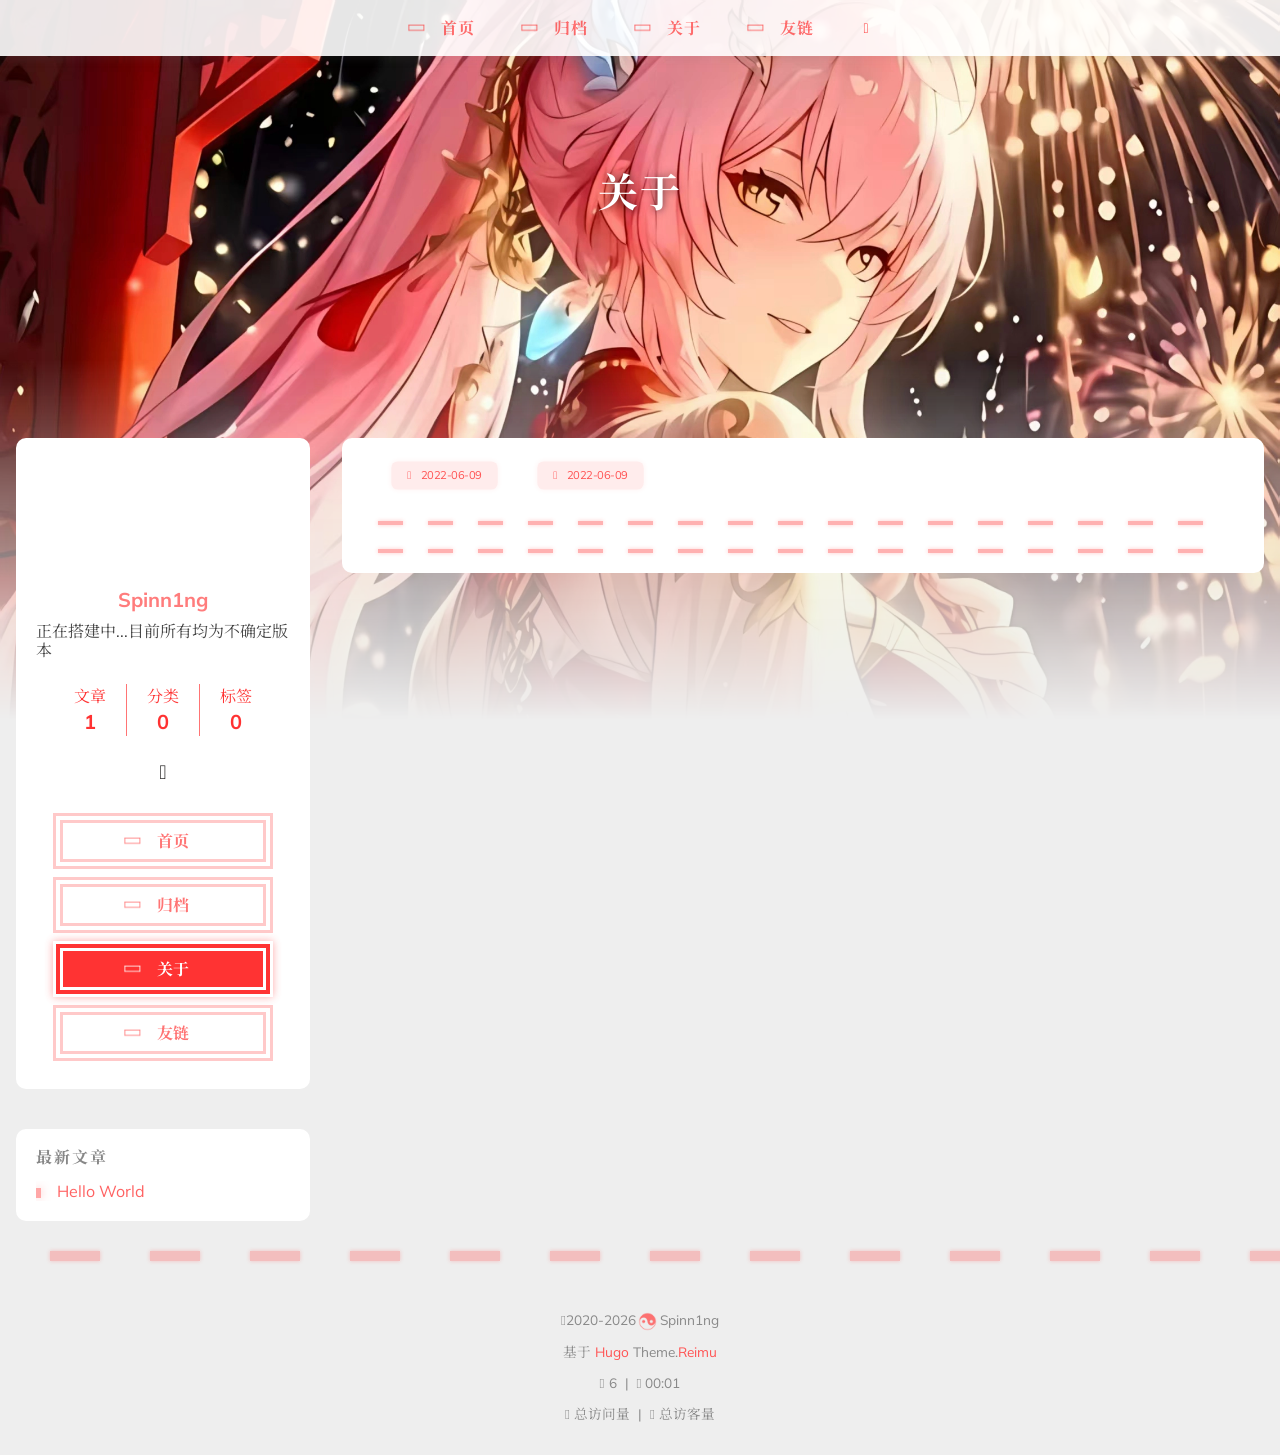
==== commit a9637162: "auto deploy Spinn1ng/hugo-main@8bbcef60085be049c58ab084698ef189fb999179" ====
--- a/about/index.html
+++ b/about/index.html
@@ -145,7 +145,7 @@
 </div>
 <div class="sidebar-state">
   <div class="sidebar-state-article">
-    <div>文章</div><div class="sidebar-state-number">2</div>
+    <div>文章</div><div class="sidebar-state-number">1</div>
   </div>
   <a class="sidebar-state-category" href="/categories/" aria-label="sidebar-state-category-link">
     <div>分类</div>
@@ -199,8 +199,6 @@
       <h3 class="widget-title">最新文章</h3>
       <div class="widget">
         <ul><li>
-              <a href="/post/111/" title="111">111</a>
-            </li><li>
               <a href="/post/hello/" title="Hello World">Hello World</a>
             </li></ul>
       </div>
@@ -296,7 +294,7 @@
 </div>
 <div class="sidebar-state">
   <div class="sidebar-state-article">
-    <div>文章</div><div class="sidebar-state-number">2</div>
+    <div>文章</div><div class="sidebar-state-number">1</div>
   </div>
   <a class="sidebar-state-category" href="/categories/" aria-label="sidebar-state-category-link">
     <div>分类</div>
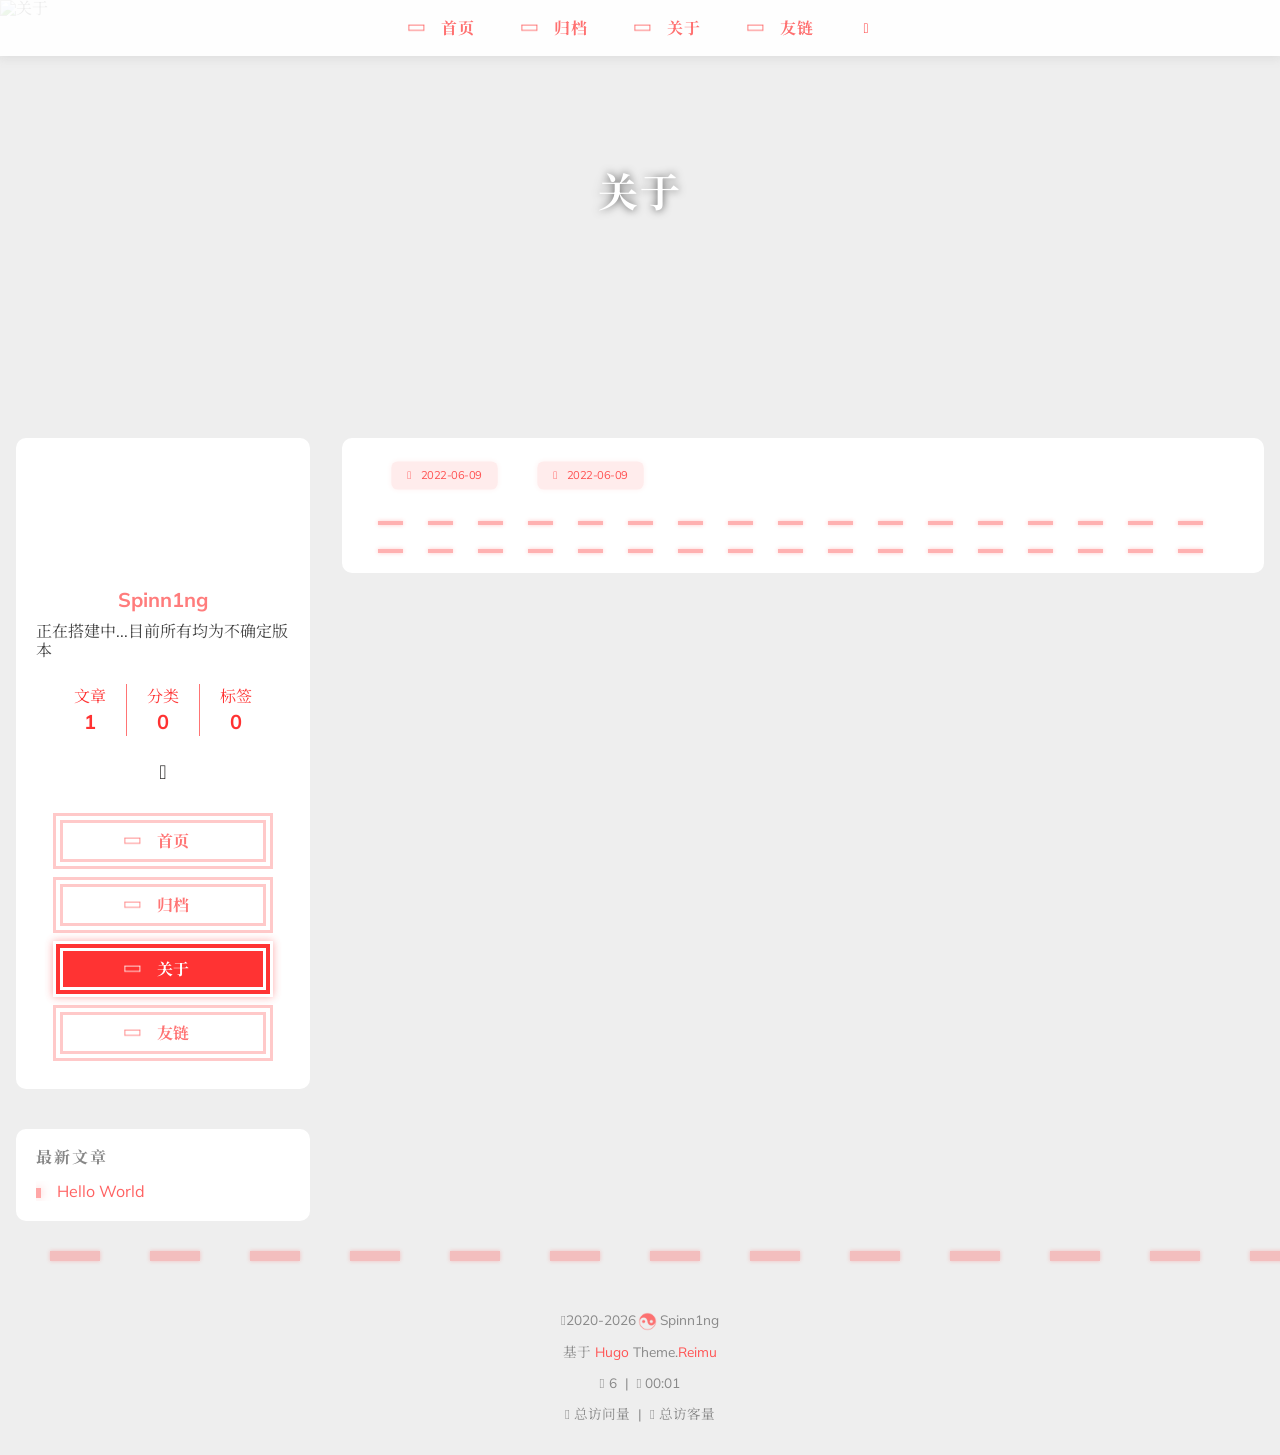
==== commit 6f170f40: "auto deploy Spinn1ng/hugo-main@69e05efe33718d3d9a77caa4f6512fb35739c8cc" ====
--- a/about/index.html
+++ b/about/index.html
@@ -43,10 +43,10 @@
     property="og:site_name"
     content="陈旋宁的卧室"
   />
-  <meta property="og:image" content="https://spinn1ng.github.io/images/1.webp" />
+  <meta property="og:image" content="https://spinn1ng.github.io/images/aimisi.webp" />
   <meta property="article:author" content="Spinn1ng" />
   <meta property="article:published_time" content="2022-06-09T20:12:52&#43;08:00" />
-  <meta property="article:modified_time" content="2022-06-09T20:12:52&#43;08:00" /><meta name="twitter:card" content="summary" /><meta name="twitter:image" content="https://spinn1ng.github.io/images/1.webp" />
+  <meta property="article:modified_time" content="2022-06-09T20:12:52&#43;08:00" /><meta name="twitter:card" content="summary" /><meta name="twitter:image" content="https://spinn1ng.github.io/images/aimisi.webp" />
 <link rel="shortcut icon" href="/favicon.ico"><link rel="stylesheet" href="/css/main.min.dbce0c113ded4c61e1c884d148992a233802b0994d37c02d31ab98533e3ab568.css" /><link
     rel="preload"
     as="style"
@@ -121,7 +121,7 @@
       </a><a id="main-nav-toggle" class="nav-icon" aria-label="Toggle navigation" role="button"></a>
   </nav>
   <nav id="sub-nav" aria-label="Secondary navigation"></nav></div>
-<header id="header" aria-label="Site header"><picture></picture><img  fetchpriority="high" src="/images/1.webp" alt="关于"><div id="header-outer">
+<header id="header" aria-label="Site header"><picture></picture><img  fetchpriority="high" src="/images/aimisi.webp" alt="关于"><div id="header-outer">
     <div id="header-title"><span id="logo">
             <h1 data-aos="slide-up">关于</h1>
           </span><h2 id="subtitle-wrap" data-aos="slide-down"></h2></div>
@@ -392,7 +392,7 @@
           title: "关于",
           url: "https:\/\/spinn1ng.github.io\/about\/",
           description: "关于",
-          cover: "https:\/\/spinn1ng.github.io\/images\/1.webp",
+          cover: "https:\/\/spinn1ng.github.io\/images\/aimisi.webp",
         };
       </script><script src="/js/insert_highlight.js" integrity="" crossorigin="anonymous" data-pjax ></script><script src="/js/tabs.js" integrity="" crossorigin="anonymous" data-pjax defer></script><script type="module" data-pjax>const PhotoSwipeLightbox = (await safeImport("https:\/\/npm.webcache.cn\/photoswipe@5.4.4\/dist\/photoswipe-lightbox.esm.min.js", "sha384-DiL6M\/gG\u002bwmTxmCRZyD1zee6lIhawn5TGvED0FOh7fXcN9B0aZ9dexSF\/N6lrZi\/")).default;const initPswp = (gallery, children) => {
           if (_$$(`${gallery} ${children}`).length > 0) {
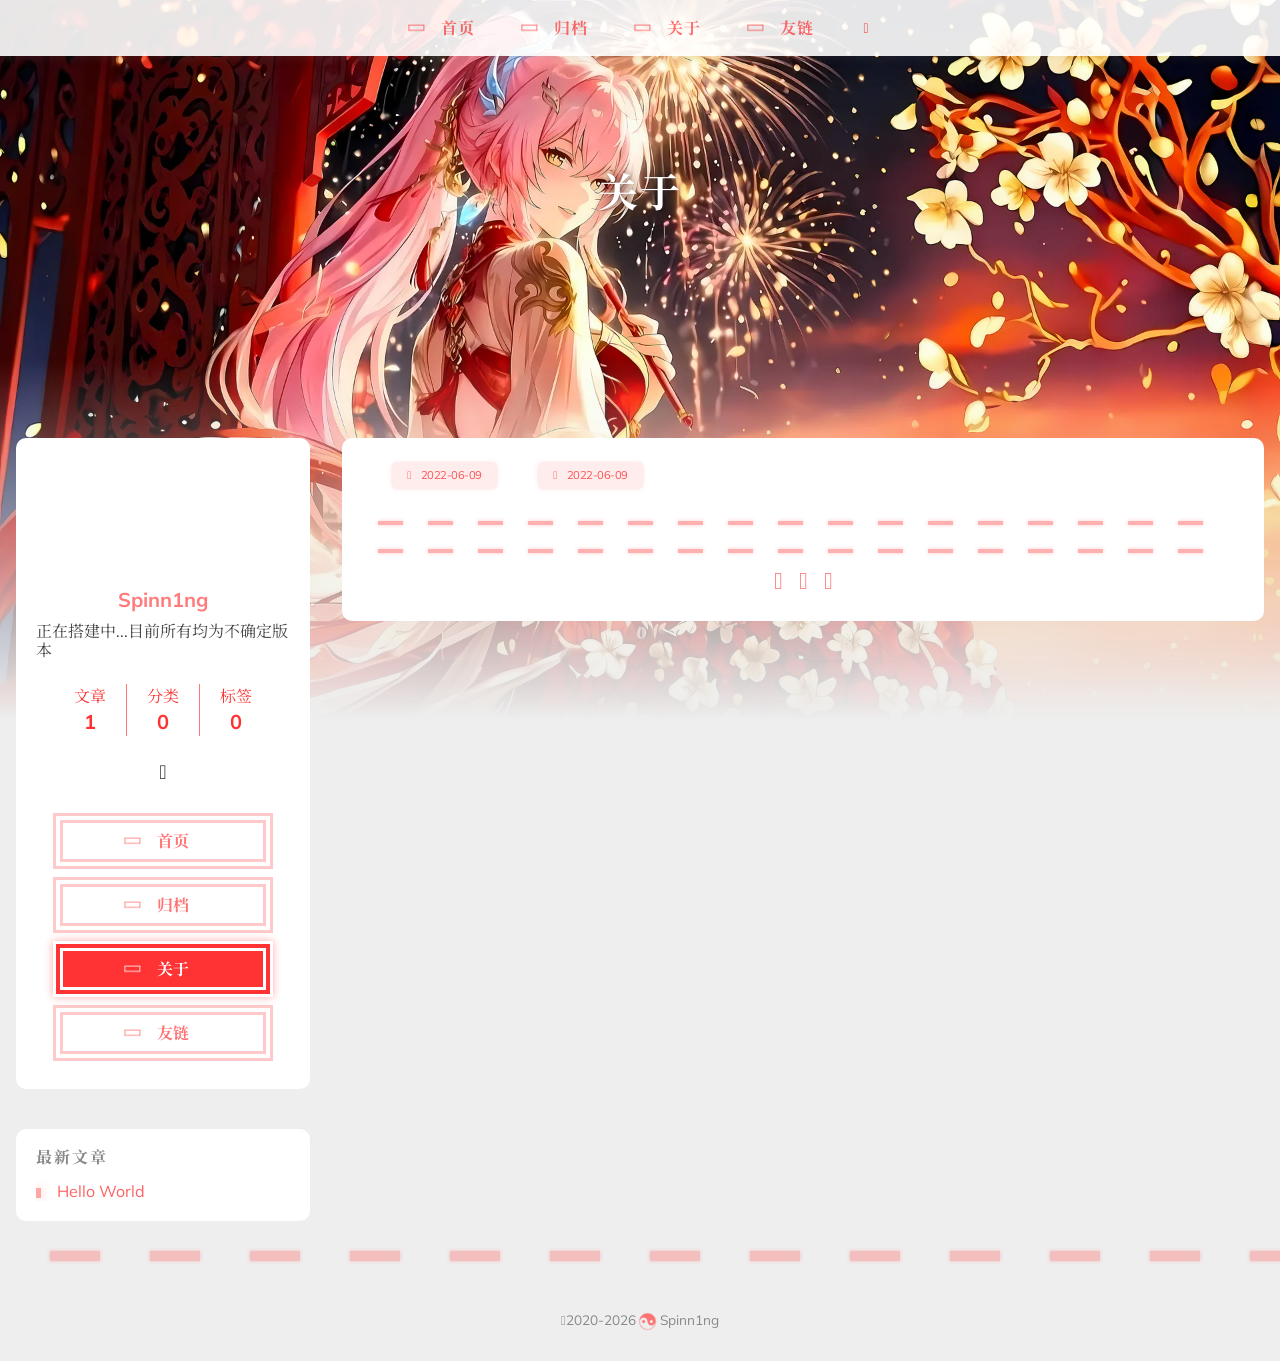
==== commit 4cd381fe: "auto deploy Spinn1ng/hugo-main@e41c91ddd07bca3d0af594369af3e38428b822f0" ====
--- a/about/index.html
+++ b/about/index.html
@@ -43,11 +43,11 @@
     property="og:site_name"
     content="陈旋宁的卧室"
   />
-  <meta property="og:image" content="https://spinn1ng.github.io/images/aimisi.webp" />
+  <meta property="og:image" content="https://spinn1ng.github.io/images/222.webp" />
   <meta property="article:author" content="Spinn1ng" />
   <meta property="article:published_time" content="2022-06-09T20:12:52&#43;08:00" />
-  <meta property="article:modified_time" content="2022-06-09T20:12:52&#43;08:00" /><meta name="twitter:card" content="summary" /><meta name="twitter:image" content="https://spinn1ng.github.io/images/aimisi.webp" />
-<link rel="shortcut icon" href="/favicon.ico"><link rel="stylesheet" href="/css/main.min.dbce0c113ded4c61e1c884d148992a233802b0994d37c02d31ab98533e3ab568.css" /><link
+  <meta property="article:modified_time" content="2022-06-09T20:12:52&#43;08:00" /><meta name="twitter:card" content="summary" /><meta name="twitter:image" content="https://spinn1ng.github.io/images/222.webp" />
+<link rel="shortcut icon" href="/favicon.ico"><link rel="stylesheet" href="/css/main.min.05edb4ea72ba34c013b1bb13a5c52e054bd6753f5f284842f1e8a5d35f6bdd10.css" /><link
     rel="preload"
     as="style"
     href="https://npm.webcache.cn/photoswipe@5.4.4/dist/photoswipe.css"
@@ -77,7 +77,7 @@
             <path d="M303.5 432A80 80 0 0 1 291.5 592A80 80 0 0 1 303.5 432z" fill="var(--red-1, #ff5252)" />
             <path d="M512 65A447 447 0 0 1 512 959L512 929A417 417 0 0 0 512 95A417 417 0 0 0 512 929L512 959A447 447 0 0 1 512 65z 
           M512 95A417 417 0 0 1 929 512A208.5 208.5 0 0 1 720.5 720.5L720.5 592A80 80 0 0 0 720.5 432A80 80 0 0 0 720.5 592L720.5 720.5A208.5 208.5 0 0 1 512 512A208.5 208.5 0 0 0 303.5 303.5A208.5 208.5 0 0 0 95 512A417 417 0 0 1 512 95z" fill="var(--red-1, #ff5252)" />
-          </svg></div><div class="loading-word">少女祈祷中...</div>
+          </svg></div><div class="loading-word">祝你好梦...</div>
     </div>
   </div>
   </div>
@@ -121,7 +121,7 @@
       </a><a id="main-nav-toggle" class="nav-icon" aria-label="Toggle navigation" role="button"></a>
   </nav>
   <nav id="sub-nav" aria-label="Secondary navigation"></nav></div>
-<header id="header" aria-label="Site header"><picture></picture><img  fetchpriority="high" src="/images/aimisi.webp" alt="关于"><div id="header-outer">
+<header id="header" aria-label="Site header"><picture></picture><img  fetchpriority="high" src="/images/222.webp" alt="关于"><div id="header-outer">
     <div id="header-title"><span id="logo">
             <h1 data-aos="slide-up">关于</h1>
           </span><h2 id="subtitle-wrap" data-aos="slide-down"></h2></div>
@@ -233,7 +233,29 @@
       >
     </span></div>
 </div><div class="hr-line"></div><div class="e-content article-entry" itemprop="articleBody"></div>
-    <footer class="article-footer"><ul class="article-category-list"></ul>
+    <footer class="article-footer"><div class="share-wrapper"><a href="https://service.weibo.com/share/share.php?url=https://spinn1ng.github.io/about/&amp;appkey=&amp;title=%e5%85%b3%e4%ba%8e&amp;pic=&amp;ralateUid=" target="_blank" rel="noopener noreferrer" title="关于">
+      <div class="share-icon icon icon-weibo"></div>
+    </a><a href="https://connect.qq.com/widget/shareqq/index.html?url=https://spinn1ng.github.io/about/&amp;title=%e5%85%b3%e4%ba%8e&amp;desc=%e5%85%b3%e4%ba%8e&amp;source=https://spinn1ng.github.io/" target="_blank" rel="noopener noreferrer" title="关于">
+      <div class="share-icon icon icon-qq"></div>
+    </a><a href="javascript:;"  title="关于">
+      <div class="share-icon icon icon-weixin"><div id="share-weixin">
+            <div class="share-weixin-dom">
+              <div class="share-weixin-content">
+                <img id="share-weixin-banner"> 
+                <div id="share-weixin-title"></div>
+                <div id="share-weixin-desc"></div>
+              </div>
+              <div class="share-weixin-qrcode">
+                <div class="share-weixin-info">
+                  <div id="share-weixin-author"></div>
+                  <div id="share-weixin-theme">Powered By hugo-theme-reimu</div>
+                </div>
+                <img id="share-weixin-qr" >
+              </div>
+            </div>
+            <div class="share-weixin-canvas"></div>
+          </div></div>
+    </a></div><ul class="article-category-list"></ul>
 <ul class="article-tag-list" itemprop="keywords"></ul>
 </footer>
   </div></article></section>
@@ -243,39 +265,7 @@
   </div>
   <div id="footer-info"><div>
       <span class="icon-copyright"></span>2020-2026<span class="footer-info-sep rotate"></span>Spinn1ng
-    </div><div>
-        基于&nbsp;<a
-          href="https://gohugo.io/"
-          target="_blank"
-          rel="noopener nofollow noreferrer"
-          >Hugo</a
-        >&nbsp;Theme.<a
-          href="https://github.com/D-Sketon/hugo-theme-reimu"
-          target="_blank"
-          rel="noopener nofollow noreferrer"
-          >Reimu</a
-        >
-      </div><div>
-        <span class="icon-brush"
-          >&nbsp;6</span
-        >
-        &nbsp;|&nbsp;
-        <span class="icon-coffee">&nbsp;00:01</span>
-      </div><div>
-        <span class="icon-eye"></span>
-        <span id="busuanzi_container_site_pv"
-          >总访问量&nbsp;<span
-            id="busuanzi_value_site_pv"
-          ></span
-        ></span>
-        &nbsp;|&nbsp;
-        <span class="icon-user"></span>
-        <span id="busuanzi_container_site_uv"
-          >总访客量&nbsp;<span
-            id="busuanzi_value_site_uv"
-          ></span
-        ></span>
-      </div></div>
+    </div></div>
 </footer>
 <div class="sidebar-top">
             <div class="sidebar-top-taichi rotate"></div>
@@ -392,7 +382,7 @@
           title: "关于",
           url: "https:\/\/spinn1ng.github.io\/about\/",
           description: "关于",
-          cover: "https:\/\/spinn1ng.github.io\/images\/aimisi.webp",
+          cover: "https:\/\/spinn1ng.github.io\/images\/222.webp",
         };
       </script><script src="/js/insert_highlight.js" integrity="" crossorigin="anonymous" data-pjax ></script><script src="/js/tabs.js" integrity="" crossorigin="anonymous" data-pjax defer></script><script type="module" data-pjax>const PhotoSwipeLightbox = (await safeImport("https:\/\/npm.webcache.cn\/photoswipe@5.4.4\/dist\/photoswipe-lightbox.esm.min.js", "sha384-DiL6M\/gG\u002bwmTxmCRZyD1zee6lIhawn5TGvED0FOh7fXcN9B0aZ9dexSF\/N6lrZi\/")).default;const initPswp = (gallery, children) => {
           if (_$$(`${gallery} ${children}`).length > 0) {
@@ -406,14 +396,20 @@
           initPswp('.article-gallery', 'a.article-gallery-item');
         }
         pswp()
-      </script></div>
-</div><script
-    src="https://npm.webcache.cn/busuanzi@2.3.0/bsz.pure.mini.js"
-    
-    async
-    
-    
-    integrity="sha384-0M75wtSkhjIInv4coYlaJU83&#43;OypaRCIq2SukQVQX04eGTCBXJDuWAbJet56id&#43;S" crossorigin="anonymous"></script><script>
+      </script><script
+    src="https://npm.webcache.cn/qrcode@1.5.1/build/qrcode.js"
+    defer
+    
+    data-pjax
+    
+    integrity="sha384-VT1EeewTCEXgndcPMQ0PzV&#43;uVFYjxFIjmAA7s5gcMX9t4Dt5TD&#43;OVQIn7NJWIXn7" crossorigin="anonymous"></script><script
+    src="https://npm.webcache.cn/@zumer/snapdom@1.9.14/dist/snapdom.min.js"
+    defer
+    
+    data-pjax
+    
+    integrity="sha384-OEQ&#43;fJp/Mvi2uzBREXybtxryJvLytWapuHu4EE6LPwTKUwATYcc55tPPcZTzVcmx" crossorigin="anonymous"></script></div>
+</div><script>
     if ('serviceWorker' in navigator) {
       navigator.serviceWorker.getRegistrations().then((registrations) => {
         for (let registration of registrations) {
--- a/css/main.min.05edb4ea72ba34c013b1bb13a5c52e054bd6753f5f284842f1e8a5d35f6bdd10.css
+++ b/css/main.min.05edb4ea72ba34c013b1bb13a5c52e054bd6753f5f284842f1e8a5d35f6bdd10.css
@@ -0,0 +1 @@
+@charset "UTF-8";:root{--footer-icon:url(../images/taichi.png);--top-icon:url(../images/taichi.png);--sponsor-icon:url(../images/taichi.png);--cursor-default:url(../images/cursor/reimu-cursor-default.png), auto;--cursor-pointer:url(../images/cursor/reimu-cursor-pointer.png), pointer;--cursor-text:url(../images/cursor/reimu-cursor-text.png), text}:root{--red-0:#ff0000;--red-1:#ff5252;--red-2:#ff7c7c;--red-3:#ffafaf;--red-4:#ffd0d0;--red-5:#ffecec;--red-5-5:#fff3f3;--red-6:#fff7f7;--grey-9:#888;--grey-7:var(--color-default);--color-archive-year:black;--color-default:#444;--color-border:var(--red-3);--color-link:var(--red-1);--color-background:#eee;--color-code-background:#f8f8f8;--color-header-background:rgba(255, 255, 255, 0.9);--color-footer-background:#fff;--color-mobile-nav-background:#fff;--color-wrap:#fff;--color-sticky:#fff;--color-h2-border:#eee;--color-meta-shadow:var(--red-6);--color-hover-shadow:rgba(120, 120, 120, 0.15);--color-h2-after:var(--red-1);--color-red-6-shadow:rgba(255, 78, 78, 0.6);--color-red-3-shadow:rgba(255, 78, 78, 0.3);--highlight-nav:#f5f5f5;--highlight-scrollbar:#d6d6d6;--highlight-background:#fdfdfd;--highlight-selection:#e9e9e988;--highlight-foreground:#24292e;--highlight-comment:#7d7d7d;--highlight-red:#d73a49;--highlight-orange:#e36209;--highlight-yellow:#cb911d;--highlight-green:#22863a;--highlight-aqua:#005cc5;--highlight-blue:#032f62;--highlight-purple:#6f42c1;--highlight-deletion:#b31d28;--highlight-deletion-bg:#ffeef0;--highlight-addition:#22863a;--highlight-addition-bg:#f0fff4;--shadow-meta:0 0 5px 2px var(--color-meta-shadow);--shadow-meta-hover:0 0 6px 4px var(--color-meta-shadow);--shadow-card:0 0 10px 2px var(--color-hover-shadow);--shadow-card-hover:0 0 10px 4px var(--color-hover-shadow);--shadow-red-6-shadow:0 0 8px var(--color-red-6-shadow)}[data-theme=dark]:root{--red-0:var(--red-1);--red-4:rgba(255, 208, 208, 0.5);--red-5:rgba(255, 228, 228, 0.15);--red-5-5:rgba(255, 236, 236, 0.05);--red-6:rgba(255, 243, 243, 0.2);--color-archive-year:#999;--color-default:#999;--color-border:var(--red-5);--color-background:#21252b;--color-code-background:rgba(232, 232, 232, 0.1);--color-header-background:#222222;--color-footer-background:#21252b;--color-mobile-nav-background:#21252b;--color-wrap:#272b30;--color-h2-border:#47474a;--color-meta-shadow:rgba(0, 0, 0, 0.2);--color-hover-shadow:rgba(0, 0, 0, 0.2);--highlight-nav:#222830;--highlight-scrollbar:#454d59;--highlight-background:#1e2027;--highlight-selection:#51515155;--highlight-foreground:#c9d1d9;--highlight-comment:#8b949e;--highlight-red:#ff7b72;--highlight-orange:#ffa657;--highlight-yellow:#ffcc66;--highlight-green:#7ee787;--highlight-aqua:#a5d6ff;--highlight-blue:#79c0ff;--highlight-purple:#d2a8ff;--highlight-deletion:#ffa198;--highlight-deletion-bg:#490202;--highlight-addition:#7ee787;--highlight-addition-bg:#04260f}[data-theme=dark] img{filter:brightness(70%)}[data-theme=dark] .pswp__img{opacity:1;filter:none;animation:none}[data-theme=dark] img.lazyloaded{opacity:1;animation:blur-darken .8s ease-in-out forwards!important}@keyframes blur{0%{filter:blur(10px)}to{filter:blur(0)}}@keyframes blur-darken{0%{filter:blur(10px)brightness(70%)}to{filter:blur(0)brightness(70%)}}@keyframes fade-in-blur{0%{opacity:0;filter:blur(10px)}100%{opacity:1;filter:blur(0)}}@keyframes rotate-all{100%{transform:rotate(360deg)}}@keyframes transform-all{100%{transform:translateX(-100px)}}body [data-aos=fade-up]{transform:translate3d(0,30px,0)}body [data-aos=zoom-in]{transform:scale(.8)}[data-aos^=fade],[data-aos^=zoom]{transition-property:all!important}@font-face{font-family:iconfont;src:url(//at.alicdn.com/t/c/font_4552607_4k4bc36ef96.woff2)format("woff2");font-display:swap}.archives-tag-list-link:before{font-family:iconfont;content:"\e622"}.archives-category-list-link:before{font-family:iconfont;content:"\e604"}.article-date-link:before{font-family:iconfont;content:"\e606"}.article-category-link:before{font-family:iconfont;content:"\e604"}.article-tag-list-link:before{font-family:iconfont;content:"\e622"}.article-comment-link:before{font-family:iconfont;content:"\e608"}.icon-copyright:before{font-family:iconfont;content:"\e60a"}.icon-brush:before{font-family:iconfont;content:"\e618"}.icon-coffee:before{font-family:iconfont;content:"\e607"}.icon-eye:before{font-family:iconfont;content:"\e60f"}.icon-user:before{font-family:iconfont;content:"\e628"}#main-nav-toggle:before{font-family:iconfont;content:"\e62f"}#nav-rss-link:before{font-family:iconfont;content:"\e61f"}#nav-search-btn:before{font-family:iconfont;content:"\e631"}#nav-sun-btn:before{font-family:iconfont;content:"\e621"}#nav-moon-btn:before{font-family:iconfont;content:"\e617"}#nav-circle-half-stroke-btn:before{font-family:iconfont;content:"\e641"}#nav-language-btn:before{font-family:iconfont;content:"\e642"}.icon-copy:before{font-family:iconfont;content:"\e60c"}.icon-chevron-down:before{font-family:iconfont;content:"\e609"}.icon-check:before{font-family:iconfont;content:"\e636"}.icon-times:before{font-family:iconfont;content:"\e637"}.icon-calendar:before{font-family:iconfont;content:"\e605"}.icon-calendar-plus:before{font-family:iconfont;content:"\e648"}.icon-pencil:before{font-family:iconfont;content:"\e61b"}.icon-clock:before{font-family:iconfont;content:"\e613"}.post-sticky:before{font-family:iconfont;content:"\e627"}.popup-btn-close:before{font-family:iconfont;content:"\e626"}.reimu-search-input-icon:before{font-family:iconfont;content:"\e631"}.ais-pagination--item__previous a:before{font-family:iconfont;content:"\e601"}.ais-pagination--item__next a:before{font-family:iconfont;content:"\e630"}.icon-github:before{content:"\e619"}.icon-weibo:before{content:"\e62c"}.sidebar-toc-btn:before{font-family:iconfont;content:"\e633"}.sidebar-common-btn:before{font-family:iconfont;content:"\e632"}.sidebar-top .arrow-up:before{font-family:iconfont;content:"\e634"}.icon-link:before{font-family:iconfont;content:"\e639"}.icon-globe:before{font-family:iconfont;content:"\e638"}.icon-creative-commons:before{font-family:iconfont;content:"\e63a"}.icon-taichi:before{font-family:iconfont;content:"\e62b"}.icon-weixin:before{font-family:iconfont;content:"\e640"}.icon-qq:before{font-family:iconfont;content:"\e63e"}.icon-image:before{font-family:iconfont;content:"\e63f"}.icon{font-family:iconfont}html,body,div,span,applet,object,iframe,h1,h2,h3,h4,h5,h6,p,blockquote,pre,a,abbr,acronym,address,big,cite,code,del,dfn,em,img,ins,kbd,q,s,samp,small,strike,strong,sub,sup,tt,var,dl,dt,dd,ol,ul,li,fieldset,form,label,legend,table,caption,tbody,tfoot,thead,tr,th,td{margin:0;padding:0;border:0;outline:0;font-weight:inherit;font-style:inherit;font-family:inherit;font-size:100%;vertical-align:baseline}body{line-height:1;color:#000;background:#fff}ol,ul{list-style:none}table{border-collapse:separate;border-spacing:0;vertical-align:middle}caption,th,td{text-align:left;font-weight:400;vertical-align:middle}a img{border:none}h1,h2,h3,h4,h5,h6{font-weight:700}input,button{margin:0;padding:0}input::-moz-focus-inner,button::-moz-focus-inner{border:0;padding:0}html,body,#container{height:100%;scroll-behavior:smooth;cursor:var(--cursor-default)}body{width:100%;background:var(--color-background);-webkit-text-size-adjust:100%;-webkit-font-smoothing:antialiased;text-size-adjust:100%;font-family:mulish,noto serif sc,mulish,noto serif sc,-apple-system,pingfang sc,microsoft yahei,sans-serif;transition:background 1s;color:var(--color-default);text-autospace:normal}body ::selection{background:var(--red-1);color:#fff}a,.main-nav-icon,.popup-btn-close,button{cursor:var(--cursor-pointer)!important}.site-search input{cursor:var(--cursor-text)!important}#main span:not(button span),#main p:not(button p),#main code,#main kbd,#main input,#main textarea{cursor:var(--cursor-text)!important}#main nav span{cursor:var(--cursor-default)!important}.code-copy,.code-lang,.code-expand{cursor:var(--cursor-pointer)!important}.reimu-powered{cursor:var(--cursor-default)!important}#container{position:relative}.mobile-nav-on{overflow:hidden!important}#wrap{position:absolute;z-index:1;top:0;left:0;height:100%;width:100%;transition:1s;background:var(--color-background)}#main{flex:1;padding:0 20px;max-width:100%;box-sizing:border-box}@media screen and (max-width:959px){#main{min-width:100%}}@media screen and (max-width:767px){#main{padding:0 16px}}#content{position:relative;display:flex;padding-top:8px;align-items:stretch;max-width:1350px;margin:0 auto;overflow:visible}@media screen and (min-width:960px){.sidebar-left #main,.sidebar-right #main{padding:0;width:73%;max-width:calc(100% - 268px - 64px);margin:0 16px}}#content.sidebar-right{flex-direction:row-reverse}#mask{z-index:1000;position:fixed;top:0;left:0;width:100%;height:100%;background:rgba(0,0,0,.3);backdrop-filter:blur(3px);-webkit-backdrop-filter:blur(3px);opacity:1;transition:.3s}#mask.hide{opacity:0;visibility:hidden}#header{min-height:400px;height:35vh;position:relative}#header img{position:absolute;top:0;left:0;width:100%;height:180%;z-index:-2;user-select:none;display:block;object-fit:cover;transition:.3s;-webkit-mask:linear-gradient(to top,transparent,#fff 50%);mask:linear-gradient(to top,transparent,#fff 50%)}@media screen and (max-width:959px){#header img{height:120%}}@media screen and (max-width:767px){#header img{height:100%}}#header-outer{height:100%;position:relative;max-width:100%}[data-theme=dark] #header-nav:hover{background:var(--color-header-background)}#header-nav{position:fixed;top:0;left:0;right:0;display:flex;justify-content:center;background:var(--color-header-background);box-shadow:var(--shadow-card);transition:background 1s,top .3s;z-index:200}#header-nav:hover{background:rgba(255,255,255,.95)}#header-nav.header-nav-hidden{top:-80px}#header-title{font-weight:700;text-align:center;position:absolute;top:50%;margin:-20px 2.5% 0;width:95%;opacity:0;filter:blur(8px);will-change:transform,opacity,filter;animation:fade-in-blur 800ms ease-out 200ms forwards}#logo{text-decoration:none;color:#fff;font-size:40px;font-weight:700;letter-spacing:2px;display:inline-block;transform:translateY(-20%);text-shadow:0 0 .5rem rgba(0,0,0,.7)}@media screen and (max-width:959px){#logo{font-size:36px}}@media screen and (min-width:480px) and (max-width:767px){#logo{font-size:30px}}@media screen and (max-width:479px){#logo{font-size:30px}}#subtitle{text-decoration:none;color:#fff;font-size:18px;font-weight:400;letter-spacing:1px;text-shadow:0 0 5px rgba(0,0,0,.7);width:70%;margin:0 auto;display:block;line-height:1.5}@media screen and (max-width:959px){#subtitle{font-size:16px}}@media screen and (min-width:480px) and (max-width:767px){#subtitle{font-size:14px}}@media screen and (max-width:479px){#subtitle{font-size:13px}}#subtitle-wrap{margin-top:18px}#main-nav{display:flex;align-items:center}.nav-icon{color:var(--red-0);opacity:.8;text-decoration:none;transition:.2s;padding:20px 15px;text-align:center;font-size:14px;width:14px;height:14px;will-change:transform}.nav-icon:hover{opacity:1;transform:scale(1.1)}[data-theme=dark] .main-nav-link,[data-theme=dark] .nav-icon,[data-theme=dark] .main-nav-link-wrap{color:var(--red-2)}.main-nav-link-wrap{color:var(--red-0);opacity:.8;text-decoration:none;transition:.2s;padding:20px 15px;padding:0 15px;display:flex;transition:.3s}.main-nav-link-wrap:hover{opacity:1}@media screen and (max-width:959px){.main-nav-link-wrap{padding:0 10px}}@media screen and (max-width:767px){.main-nav-link-wrap{display:none}}.main-nav-link-wrap:hover .main-nav-icon:before{transform:rotate(90deg)scale(1.1)}.main-nav-link-wrap:hover .main-nav-icon{transform:scale(1.1)}.main-nav-link-wrap:hover .main-nav-icon.rotate{transform:rotate(90deg)scale(1.1)}.main-nav-link{color:var(--red-0);opacity:.8;text-decoration:none;transition:.2s;padding:20px 15px;letter-spacing:1px;font-weight:700;opacity:.7}.main-nav-icon{color:var(--red-0);opacity:.8;text-decoration:none;transition:.2s;padding:20px 15px;padding:15px 5px;display:flex;align-items:center;font-size:24px;font-weight:400;transition:transform .3s,color .3s;will-change:transform}.main-nav-icon.rotate{transform:rotate(90deg)}.main-nav-icon:before{font-size:24px;font-weight:400;transform:rotate(90deg);transition:transform .3s;will-change:transform}#main-nav-toggle{display:none}@media screen and (max-width:767px){#main-nav-toggle{display:block}}#sub-nav,#i18n-nav{display:flex;align-items:center}#nav-sun-btn:before,#nav-moon-btn:before,#nav-circle-half-stroke-btn:before{font-weight:700}#i18n-nav{margin-left:8px}.custom-dropdown{position:relative}.select-selected{padding:14px;color:var(--red-2);cursor:var(--cursor-pointer);font-size:14px;display:flex;align-items:center;justify-content:space-between}.select-items{position:absolute;top:100%;left:0;right:0;border-radius:8px;background-color:var(--color-wrap);margin-top:4px;z-index:1;font-size:14px;box-shadow:var(--shadow-card);interpolate-size:allow-keywords;height:0;overflow:hidden;transition:height .3s ease,opacity .3s ease,transform .3s ease;opacity:0;transform:translateY(-10px);pointer-events:none}.select-items li{list-style:none;padding:10px;cursor:var(--cursor-pointer);color:var(--red-2);transition:1s}.select-items li:hover{color:#fff;background:var(--red-1)}.select-items.show{height:auto;opacity:1;transform:translateY(0);pointer-events:auto}.select-items li.selected{background:var(--red-1);color:#fff}#footer{background-color:linear-gradient(to top,var(--color-footer-background) 50%,transparent);padding:40px 0 20px;color:var(--grey-9);transition:1s}#footer:hover .footer-line{opacity:.5}#footer a{color:var(--color-link);text-decoration:none}#footer a:hover{text-decoration:underline}#footer .footer-beian a{color:var(--grey-9)}.footer-line{margin:20px 0 40px;opacity:.3;width:200%;height:10px;background:linear-gradient(to left,var(--red-1) 50%,transparent 0%)repeat-x 0 0/100px 10px;transition:opacity .3s;animation:transform-all 3s linear infinite;filter:drop-shadow(0 0 2px var(--red-1))}#footer-info{line-height:1.67;font-size:.85em}#footer-info div{margin:8px 0;display:flex;justify-content:center}.icon-brush,.icon-coffee,.icon-eye,.icon-user{margin:0 4px}.footer-info-sep{width:24px;opacity:.8}.footer-info-sep.rotate{animation:rotate-all 3s linear infinite}@supports(-webkit-mask:var(--footer-icon) no-repeat center/80%){.footer-info-sep{background-color:var(--red-1);-webkit-mask:var(--footer-icon)no-repeat center/80%}}@supports(mask:var(--footer-icon) no-repeat center/80%){.footer-info-sep{background-color:var(--red-1);mask:var(--footer-icon)no-repeat center/80%}}@supports not ((mask:var(--footer-icon) no-repeat center/80%) and (-webkit-mask:var(--footer-icon) no-repeat center/80%)){.footer-info-sep{background:var(--footer-icon)no-repeat 50%/80%}}.article-copyright{background:var(--red-5-5);border-left:6px var(--red-4)solid;margin:24px 0;border-radius:10px;transition:.3s;padding:6px 10px;box-shadow:var(--shadow-meta);position:relative;overflow:hidden;word-break:break-all}.article-copyright .icon{margin:0 4px}.article-copyright p{font-size:14px;line-height:2;color:var(--color-default)}.article-copyright p strong{font-weight:700}.article-copyright a{color:var(--color-default);text-decoration:none}.article-copyright a:hover{text-decoration:underline}.article-copyright-bg{font-size:120px;color:var(--red-3);opacity:.2;position:absolute;right:-15px;bottom:-40px}.archives-outer-wrap{background:var(--color-wrap);border-radius:10px;padding:16px 0}.archives-wrap{padding:20px 36px}.archives-wrap:hover .archive-year-wrap:after{width:3em}@media screen and (max-width:767px){.archives-wrap{padding:20px 16px}}.archive-year-wrap{margin-bottom:32px;position:relative}.archive-year-wrap:before{content:"";width:100%;border-bottom:1px solid var(--color-h2-border);position:absolute;bottom:-15px;transition:1s}.archive-year-wrap:after{content:"";position:absolute;background:var(--color-h2-after);width:1em;height:7px;bottom:-18px;left:0;border-radius:8px;box-shadow:var(--shadow-red-6-shadow);transition:.3s}.archive-year{text-decoration:none;color:var(--color-archive-year);font-weight:700;font-size:24px}.archive-article{padding:16px 0 16px 24px;display:flex;align-items:center}.archive-article:before{content:"";display:inline-block;vertical-align:middle;width:6px;height:15px;background:var(--color-h2-after);margin:1px 12px 0 -24px;box-shadow:var(--shadow-red-6-shadow);opacity:.5;transition:.2s;flex-shrink:0}.archive-article:hover:before{width:6px;height:6px;border-radius:50%;opacity:1}.archive-article:hover .archive-article-title{opacity:1}.archive-article-date{flex-shrink:0}.archive-article-date a{text-decoration:none}.dt-published{color:var(--grey-9);margin-left:6px}.archive-article-title{display:inline-block;text-decoration:none;font-weight:700;color:var(--red-0);transition:.3s;opacity:.7;margin-left:16px}.tag-wrap,.category-wrap{display:flex;flex-wrap:wrap;padding:10px 36px}.tag-wrap a,.category-wrap a{text-decoration:none}@media screen and (max-width:767px){.tag-wrap,.category-wrap{padding:10px 16px}}.archives-tag-list-item,.archives-category-list-item{display:flex;text-transform:uppercase;background:var(--red-5);border-radius:8px;padding:8px 16px;margin:6px;box-shadow:var(--shadow-meta)}.archives-tag-list-link,.archives-category-list-link{color:var(--red-1);font-size:12px}.archives-tag-list-link:before,.archives-category-list-link:before{margin-right:8px}.archives-category-list-item{background:var(--red-5-5);padding:10px 20px}.archives-category-list-link{font-size:14px}.archives-category-list-link:before{font-weight:700}.post-link{position:absolute;top:0;left:0;width:100%;height:100%}.post-wrap{width:100%;height:232px;margin-bottom:32px;position:relative;border-radius:10px;background:var(--color-wrap);display:flex;transition:.3s}@media screen and (max-width:767px){.post-wrap{flex-direction:column!important;height:400px;margin-bottom:20px}}.post-wrap.right{flex-direction:row-reverse}[data-theme=dark] .post-wrap-left,[data-theme=dark] .post-wrap-right{box-shadow:var(--shadow-card)}.post-wrapper{border-radius:10px;transition:.3s}.post-wrapper .aos-animate{transition-property:initial!important}@media screen and (min-width:768px){.post-wrapper .aos-animate:hover{box-shadow:var(--shadow-card-hover)}}.post-wrapper img{will-change:transform}@media screen and (min-width:768px){.post-wrapper:hover{transform:scale(1.01)}.post-wrapper:hover img{transform:scale(1.05)}}.post-info{height:100%;width:100%;padding:20px;overflow:hidden;box-sizing:border-box}.post-meta{display:flex;justify-content:flex-end;margin:4px 0}.post-meta span{font-size:14px;color:var(--grey-7);margin:0 12px;white-space:nowrap;text-overflow:ellipsis;overflow:hidden}@media screen and (max-width:767px){.post-meta span{margin:0 8px}}@media screen and (max-width:1241px){.post-meta>span{margin:0 8px}}@media screen and (max-width:959px){.post-meta>span{margin:0 6px}}@media screen and (max-width:479px){.post-meta>span{margin:0 8px}}@media screen and (max-width:1241px){.post-meta>span>span{margin:0 6px}}@media screen and (max-width:959px){.post-meta>span>span{margin:0 4px}}@media screen and (max-width:479px){.post-meta>span>span{margin:0 3px}}.post-article{display:-webkit-box;-webkit-box-orient:vertical;-webkit-line-clamp:3;line-clamp:3;overflow:hidden;line-height:32px;font-size:15px;color:var(--grey-7)}.post-article a{color:var(--color-link)}.post-cover{width:40%;position:relative;overflow:hidden;min-height:95px;background-color:var(--color-wrap);flex-shrink:0;pointer-events:none}@media screen and (max-width:767px){.post-cover{width:100%;height:45%}}.post-cover img{display:block;opacity:0;transition:.2s;position:absolute;left:0;top:0;object-fit:cover;width:100%;height:100%}.post-cover img.lazyloaded{opacity:1;animation:blur .8s forwards}@media screen and (min-width:768px){.post-cover.left{border-radius:10px 0 0 10px;-webkit-clip-path:polygon(0 0,92% 0%,100% 100%,0% 100%);clip-path:polygon(0 0,92% 0%,100% 100%,0% 100%)}}@media screen and (max-width:767px){.post-cover.left{border-radius:10px 10px 0 0}}@media screen and (min-width:768px){.post-cover.right{border-radius:0 10px 10px 0;-webkit-clip-path:polygon(0 0,100% 0%,100% 100%,8% 100%);clip-path:polygon(0 0,100% 0%,100% 100%,8% 100%)}}@media screen and (max-width:767px){.post-cover.right{border-radius:10px 10px 0 0}}.post-title{padding:20px 0;color:var(--color-link);font-size:25px;letter-spacing:1px;white-space:nowrap;overflow:hidden;text-overflow:ellipsis;transition:color .3s}.post-sticky{position:absolute;display:flex;justify-content:center;align-items:center;top:0;left:0;width:70px;height:35px;background:var(--color-sticky);color:var(--red-1);font-weight:700;font-size:15px;z-index:1;transition:.3s;border-top-left-radius:10px;border-bottom-right-radius:10px}.post-sticky:before{margin-right:4px}#page-nav{margin:36px auto;background:var(--color-wrap);border-radius:10px;text-align:center;color:var(--grey-9);overflow:hidden;transition:1s}#page-nav:hover{box-shadow:var(--shadow-card)}#page-nav a,#page-nav span{padding:10px 16px}#page-nav a{color:var(--grey-9);text-decoration:none;transition:.2s}#page-nav a:hover{background:var(--red-2);box-shadow:var(--shadow-red-6-shadow);color:#fff}#page-nav .prev{float:left;padding:16px}#page-nav .next{float:right;padding:16px}#page-nav .page-number{display:inline-block;border-radius:8px;margin:6px}@media screen and (max-width:479px){#page-nav .page-number{display:none}}#page-nav .current{background:var(--red-1);color:#fff;font-weight:700;box-shadow:var(--shadow-red-6-shadow)}@media screen and (max-width:479px){#page-nav .current{display:inline-block}}.hr-line{margin:12px 36px;opacity:.3;height:4px;background-image:linear-gradient(to right,var(--red-0) 50%,transparent 0%);background-size:50px 4px;background-repeat:repeat-x;filter:drop-shadow(0 0 2px var(--red-1));transition:opacity .3s,color .3s}.hr-line:hover{opacity:.5}@media screen and (max-width:767px){.hr-line{margin:12px 16px}}.article-inner{background:var(--color-wrap);border-radius:10px;display:flow-root;transition:.3s}.article-meta{display:flex;flex-direction:column;padding:20px 36px 0}@media screen and (max-width:767px){.article-meta{padding:20px 16px 0}}.article-summary{margin:0 0 20px!important}.article-date{display:flex}.article-date-link{font-size:14px;color:var(--red-1);background:var(--red-5);border-radius:8px;padding:10px 20px;margin:0 12px 16px 0;box-shadow:var(--shadow-meta);transition:.3s}.article-date-link:before{margin-right:8px}.article-entry{overflow:hidden;color:var(--color-default);padding:0 36px}.article-entry h1{font-size:2.25em}.article-entry h2{font-size:1.75em;position:relative}.article-entry h2:before{content:"";position:absolute;width:100%;border-bottom:1px solid var(--color-h2-border);bottom:-15px;box-sizing:unset;transition:1s}.article-entry h2:after{content:"";position:absolute;background:var(--color-h2-after);width:1em;height:7px;bottom:-18px;left:0;border-radius:8px;box-shadow:var(--shadow-red-6-shadow);transition:.3s}.article-entry h2:hover:after{width:3em}.article-entry h3{font-size:1.5em}.article-entry h4{font-size:1.25em}.article-entry h5{font-size:1em}.article-entry h6{font-size:1em;color:var(--grey-9)}.article-entry hr{margin:12px 0;opacity:.3;height:4px;background-image:linear-gradient(to right,var(--red-0) 50%,transparent 0%);background-size:50px 4px;background-repeat:repeat-x;border:none;filter:drop-shadow(0 0 2px var(--red-1));transition:opacity .3s,color .3s}.article-entry hr:hover{opacity:.5}.article-entry strong{font-weight:700}.article-entry em,.article-entry cite{font-style:italic}.article-entry sup,.article-entry sub{font-size:.75em;line-height:0;position:relative;vertical-align:baseline}.article-entry sup{top:-.5em}.article-entry sub{bottom:-.2em}.article-entry small{font-size:.85em}.article-entry acronym,.article-entry abbr{text-decoration:none;border-bottom:1px dotted}.article-entry ul,.article-entry ol,.article-entry dl{margin:0 20px;line-height:1.67}.article-entry ul ul,.article-entry ul ol,.article-entry ol ul,.article-entry ol ol{margin-top:0;margin-bottom:0}.article-entry ul{list-style:disc}.article-entry ol{list-style:decimal}.article-entry dt{font-weight:700}.article-entry:before,.article-entry:after{content:"";display:table}.article-entry:after{clear:both}@media screen and (max-width:767px){.article-entry{padding:0 16px}}.article-entry p,.article-entry table{line-height:1.67;margin:16px 0}.article-entry h1,.article-entry h2,.article-entry h3,.article-entry h4,.article-entry h5,.article-entry h6{font-weight:700;line-height:1.2em;margin:1.2em 0 .75em;word-wrap:break-word}.article-entry h1 a.header-anchor,.article-entry h2 a.header-anchor,.article-entry h3 a.header-anchor,.article-entry h4 a.header-anchor,.article-entry h5 a.header-anchor,.article-entry h6 a.header-anchor{font-family:iconfont;opacity:.5;margin-right:4px;transition:.3s}.article-entry h1 a.header-anchor:hover,.article-entry h2 a.header-anchor:hover,.article-entry h3 a.header-anchor:hover,.article-entry h4 a.header-anchor:hover,.article-entry h5 a.header-anchor:hover,.article-entry h6 a.header-anchor:hover{opacity:.8;text-decoration:none!important}.article-entry h2{margin-bottom:40px}.article-entry a{color:var(--color-link);text-decoration:none;word-break:break-word}.article-entry a:hover{text-decoration:underline}.article-entry a:not( h1 a,h2 a,h3 a,h4 a,h5 a,h6 a,.code-figcaption-bottom a,.post-link-card a,.friend-item-wrap a,:has(code),a.article-gallery-item,.nav-tabs a )::after,.article-entry .code-figcaption-bottom.has-link a::after{font-family:iconfont;content:"\e639";font-size:.5em;margin:0 .5em;vertical-align:middle;font-style:normal}.article-entry a:not(h1 a,h2 a,h3 a,h4 a,h5 a,h6 a,.code-figcaption-bottom a) code::after{font-family:iconfont;content:"\e639";font-size:.5em;margin:0 .5em;vertical-align:middle;font-style:normal}.article-entry li{margin:4px 0}.article-entry li:hover::marker{transition:color .2s;color:var(--red-1)}.article-entry img{opacity:0;transition:.3s}.article-entry img,.article-entry video{max-width:100%;height:auto;display:block;margin:auto;border-radius:10px}.article-entry img.lazyloaded{opacity:1;animation:blur .8s ease-in-out forwards}.article-entry iframe{border:none;border-radius:10px}.article-entry table{width:100%;border-collapse:collapse;border-spacing:0}.article-entry div.table-wrapper{overflow-x:auto;width:100%}.article-entry div.table-wrapper table{width:max-content;min-width:100%}.article-entry div.table-wrapper::-webkit-scrollbar{width:8px;height:8px}.article-entry th{font-weight:700;border-bottom:3px solid var(--color-border);padding-bottom:8px}.article-entry td{border-bottom:1px solid var(--color-border);padding:8px 0}.article-entry blockquote{background:var(--red-5-5);border-left:6px var(--red-4)solid;margin:28px 0;border-radius:10px;transition:.3s;display:flow-root;padding:0 12px;box-shadow:var(--shadow-meta)}.article-entry blockquote:hover{box-shadow:var(--shadow-meta-hover)}.article-entry blockquote footer{font-size:14px;margin:24px 0}.article-entry blockquote footer cite:before{content:"—";padding:0 8px}.article-entry details{padding:16px 12px;border-radius:10px;background-color:var(--red-5-5);box-shadow:var(--shadow-meta);transition:.3s}.article-entry details:hover{box-shadow:var(--shadow-meta-hover)}.article-entry summary{font-size:1.1em;font-weight:700;cursor:var(--cursor-pointer)!important;padding:8px;border:none;border-radius:8px;transition:.3s}.article-entry summary:hover{background-color:var(--red-5)}.article-entry details[open] summary{background-color:var(--red-5)}.article-entry details[open] summary:hover{background-color:var(--red-5)}.article-entry details .details-content{margin:20px 0 0;padding:12px;background-color:var(--color-footer-background);border-radius:8px;transition:.3s}.article-entry p,.article-entry ul,.article-entry dl{word-wrap:break-word}.article-more-link a{display:inline-block;line-height:1;padding:10px 20px;border-radius:8px;background:var(--red-5);color:var(--red-1);text-decoration:none;box-shadow:var(--shadow-meta);transition:.3s}.article-more-link a:after{margin-right:0!important}.article-more-link a:hover{background:var(--color-link);color:#fff;text-decoration:none}.article-footer{font-size:14px;margin:0 36px 20px}.article-footer:before,.article-footer:after{content:"";display:table}.article-footer:after{clear:both}@media screen and (max-width:767px){.article-footer{margin:0 16px 20px}}.article-footer:hover .article-footer:before{opacity:.5}.article-footer:before{content:"";display:block;margin-top:12px;opacity:.3;height:4px;background-image:linear-gradient(to right,var(--red-0) 50%,transparent 0%);background-size:50px 4px;background-repeat:repeat-x;filter:drop-shadow(0 0 2px var(--red-1));transition:.3s}.article-footer a{text-decoration:none}.article-category-link,.article-tag-list-link,.article-comment-link,.article-visitor-link{color:var(--red-1);margin-top:20px}.article-tag-list-item{float:left;text-decoration:none;text-transform:uppercase;background:var(--red-5);border-radius:8px;padding:8px 16px;margin-top:20px;margin-right:12px;box-shadow:var(--shadow-meta)}.article-category-link:before,.article-tag-list-link:before{margin-right:8px}.article-comment-link{float:right;background:var(--red-5);margin-left:12px;border-radius:8px;padding:8px 16px}.article-comment-link:before{margin-right:8px}.article-visitor-link{float:right;font-size:14px;background:var(--red-5);border-radius:8px;margin-left:12px;padding:8px 16px}#article-nav{margin-top:12px;display:flex;flex-direction:column;border-radius:10px;overflow:hidden}@media screen and (min-width:768px){#article-nav{flex-direction:row}}.article-nav-link-wrap{color:#fff;position:relative;flex:1;display:flex;flex-direction:column;justify-content:center;padding:0 20px;opacity:.9;transition:opacity .3s;height:150px;min-height:150px;flex-shrink:0}.article-nav-link-wrap a,.article-nav-link-wrap img{position:absolute;top:0;left:0;width:100%;height:100%;filter:brightness(70%)}.article-nav-link-wrap img{display:block;opacity:0;object-fit:cover;z-index:-1}.article-nav-link-wrap img.lazyloaded{opacity:1}.article-nav-link-wrap:hover{opacity:1}.article-nav-link-wrap.right{align-items:flex-end}.article-nav-caption{text-transform:uppercase;letter-spacing:2px;font-weight:700;text-shadow:0 0 .5rem rgba(0,0,0,.7)}.article-nav-title{font-size:20px;line-height:1.2;margin-top:16px;text-shadow:0 0 .5rem rgba(0,0,0,.7);-webkit-line-clamp:3;line-clamp:3;display:-webkit-box;-webkit-box-orient:vertical;overflow:hidden}.article-gallery{position:relative}.article-gallery-photos{position:relative;overflow:hidden}.article-gallery-img{display:none;max-width:100%}.article-gallery-img:first-child{display:block}.article-gallery-img.loaded{position:absolute;display:block}.article-gallery-img img{display:block;max-width:100%;margin:0 auto}.katex-display{overflow-x:auto;overflow-y:hidden}.katex-display::-webkit-scrollbar{display:none}.katex{width:calc(100% - 2px)}.katex-html{padding:4px}.katex-html .base{margin:0 auto}.katex-html:has(span.tag){display:flex!important}.katex-display>.katex>.katex-html>.tag{position:relative!important;float:right;margin-left:.25rem}mjx-container{display:inline-grid;overflow-x:auto;overflow-y:hidden;max-width:100%;min-width:auto!important}mjx-container::-webkit-scrollbar{display:none}.article-entry .mermaid{background:0 0}.article-entry pre,.article-entry code,.article-entry kbd{font-family:menlo,monaco,consolas,monospace,menlo,monaco,consolas,monospace,menlo,monaco,consolas,monospace;font-size:15px;transition:.3s;word-break:break-word}.article-entry code,.article-entry kbd{background:var(--color-code-background);padding:1px 4px;border-radius:6px;color:var(--color-link)}.article-entry pre{background:var(--highlight-background);padding:0 20px 16px;border-radius:10px;color:var(--highlight-foreground);line-height:23.38px;border-radius:0}.article-entry pre code{background:0 0;text-shadow:none;color:var(--highlight-foreground);padding:0}.article-entry div.highlight{background:var(--highlight-background);padding:0 20px 16px;border-radius:10px;color:var(--highlight-foreground);line-height:23.38px;margin:16px 0;transition:.3s;interpolate-size:allow-keywords;box-shadow:var(--shadow-card)}.article-entry div.highlight.code-closed pre{height:0;opacity:0;overflow:hidden}.article-entry div.highlight:hover{box-shadow:var(--shadow-card-hover)}.article-entry div.highlight ::-webkit-scrollbar{width:8px;height:8px;background-color:initial}.article-entry div.highlight ::-webkit-scrollbar-track{border-radius:10px;background-color:initial}.article-entry div.highlight ::-webkit-scrollbar-thumb{border-radius:10px;background-color:var(--highlight-scrollbar)}.article-entry div.highlight pre{border:none;margin:0;padding:0;border-radius:0}.article-entry div.highlight table{margin:0;table-layout:fixed}.article-entry div.highlight td{border:none;padding:0}.article-entry div.highlight tr td:first-of-type{width:36px;text-align:right;padding-right:12px;vertical-align:top;box-sizing:border-box}.article-entry div.highlight tr td:first-of-type pre code{color:#666;font-size:14px;line-height:23.38px}.article-entry div.highlight tr td:last-of-type{overflow:auto}.article-entry div.highlight>pre{overflow:auto}.code-area{width:100%;overflow:auto;transition:.3s}.code-figcaption{width:100%;display:flex;justify-content:space-between;height:40px;align-items:center;flex-shrink:0;background:linear-gradient(to right,transparent 0%,var(--highlight-nav) 20%,var(--highlight-nav) 80%,transparent 100%);margin-bottom:10px}.code-decoration{width:70px}.code-decoration:after{content:" ";position:absolute;border-radius:50%;background:#ff5f56;width:12px;height:12px;box-shadow:20px 0 #ffbd2e,40px 0 #27c93f}.code-figcaption-bottom{font-size:14px;color:var(--highlight-comment);line-height:1;display:flow-root}.code-name{float:left}.code-link{float:right}.code-left-wrap,.code-right-wrap{display:flex}.code-copy{margin:5px;z-index:1;filter:invert(50%);color:#fff;transition:.3s}.code-copy:hover{opacity:.7}.code-lang{margin:5px;line-height:0;font-weight:700;z-index:1;filter:invert(50%);user-select:none;--webkit-user-select:none}.code-expand{margin:5px;filter:invert(50%);z-index:1;transition:.3s;transform:rotate(0);color:#fff}.code-expand:hover{opacity:.7}.code-closed .code-expand{transform:rotate(-180deg)!important;transition:.3s}.chroma .s,.chroma .sa,.chroma .sb,.chroma .sc,.chroma .dl,.chroma .sd,.chroma .s2,.chroma .se,.chroma .sh,.chroma .si,.chroma .sx,.chroma .sr,.chroma .s1,.chroma .ss{color:var(--highlight-green)}.chroma .m,.chroma .mb,.chroma .mf,.chroma .mh,.chroma .mi,.chroma .il,.chroma .mo{color:var(--highlight-orange)}.chroma .c,.chroma .ch,.chroma .cm,.chroma .c1,.chroma .cs,.chroma .cp,.chroma .cpf{color:var(--highlight-comment)}.chroma .k,.chroma .kc,.chroma .kd,.chroma .kn,.chroma .kp,.chroma .kr,.chroma .kt{color:var(--highlight-purple)}.chroma .nb,.chroma .nl,.chroma .nt{color:var(--highlight-orange)}.chroma .n,.chroma .na,.chroma .nc,.chroma .no,.chroma .nd,.chroma .ni,.chroma .ne,.chroma .fm,.chroma .nn,.chroma .nx,.chroma .py{color:var(--highlight-comment)}.chroma .hl{background-color:var(--highlight-selection)}.chroma .lnt,.chroma .ln{white-space:pre;-webkit-user-select:none;user-select:none}.chroma .hl:has(.lnt){background-color:inherit}.chroma .gd{color:var(--highlight-deletion);background:var(--highlight-deletion-bg)}.chroma .gi{color:var(--highlight-addition);background:var(--highlight-addition-bg)}#copy-tooltip,#lang-tooltip{pointer-events:none;opacity:0;transition:all .2s ease;position:fixed;top:50%;left:50%;z-index:999;transform:translate(-50%,-50%);color:#fff;background:rgba(0,0,0,.5);padding:12px 16px;border-radius:8px}.sponsor-wrapper{display:flex;justify-content:center;flex-direction:column;align-items:center;margin:8px 0 4px}.sponsor-title{font-size:18px;letter-spacing:2px;color:var(--color-link);opacity:.8;text-decoration:none;transition:opacity .2s;display:block;padding:10px 0;font-weight:700;user-select:none;word-break:break-word}.sponsor-icon{width:30px;margin:0 10px;opacity:.8}.sponsor-icon.rotate{animation:rotate-all 3s linear infinite}@supports(-webkit-mask:var(--sponsor-icon) no-repeat center/80%){.sponsor-icon{background-color:var(--red-1);-webkit-mask:var(--sponsor-icon)no-repeat center/80%}}@supports(mask:var(--sponsor-icon) no-repeat center/80%){.sponsor-icon{background-color:var(--red-1);mask:var(--sponsor-icon)no-repeat center/80%}}@supports not ((mask:var(--sponsor-icon) no-repeat center/80%) and (-webkit-mask:var(--sponsor-icon) no-repeat center/80%)){.sponsor-icon{background:var(--sponsor-icon)no-repeat 50%/80%}}.sponsor-button{margin:8px 48px;display:flex;position:relative;width:fit-content;justify-content:center;border:10px var(--color-red-3-shadow)double;transition:border .5s;cursor:var(--cursor-pointer)!important}.sponsor-button:hover{border-color:var(--color-h2-after)}.sponsor-button:hover+.sponsor-tip{opacity:.8}.sponsor-button.active{border-color:var(--color-h2-after)}.sponsor-tip{transition:opacity .2s;color:var(--color-link);opacity:0;font-size:14px;font-weight:700;letter-spacing:1px}.sponsor-tip.active{opacity:.8}.sponsor-qr{display:flex;interpolate-size:allow-keywords;gap:4px;width:100%;flex-wrap:wrap;justify-content:center;margin-top:8px;height:0;overflow:hidden;transition:height .3s ease,opacity .3s ease,transform .3s ease;opacity:0;transform:translateY(-10px)}.sponsor-qr.active{height:auto;opacity:1;transform:translateY(0)}.sponsor-qr-image-wrapper{display:flex;flex-direction:column;align-items:center}.sponsor-qr-name{font-size:14px;opacity:.9;color:var(--color-default);margin-top:8px}#comments{background:var(--color-wrap);padding:20px 36px;border-radius:10px;margin:12px 0}@media screen and (max-width:767px){#comments{padding:20px 16px}}#comments a{color:var(--color-link)}#comments .comment-header{display:flex;flex-direction:column;width:100%}#comments .comment-header .comment-title{margin:0 0 12px;width:100%;text-align:center;color:var(--color-default)}#comments .comment-header .comment-selector{width:100%;display:flex;justify-content:flex-end;margin-bottom:16px}#comments .comment-header .comment-selector-wrap{display:flex;overflow:hidden;border-radius:8px}#comments .comment-header .comment-selector-wrap .selector-item{font-size:14px;color:#555;background-color:#c9ccd0;transition:.3s;padding:4px;cursor:var(--cursor-pointer)!important;font-weight:700}#comments .comment-header .comment-selector-wrap .selector-item span{cursor:var(--cursor-pointer)!important}[data-theme=dark] #comments .comment-header .comment-selector-wrap .selector-item{color:#ccc;background-color:#555}#comments .comment-header .comment-selector-wrap .selector-item:hover{background-color:var(--red-4)}#comments .comment-header .comment-selector-wrap .selector-item.active{color:#fff;background-color:var(--red-1)}@media screen and (min-width:960px){#mobile-nav{display:none}}@media screen and (max-width:959px){#mobile-nav{position:fixed;top:0;left:-280px;width:280px;height:100%;background:var(--color-mobile-nav-background);z-index:1001;transition:.3s;overflow:auto}#mobile-nav::-webkit-scrollbar{width:8px;height:8px}.mobile-nav-on #mobile-nav{left:0}}#mobile-nav .sidebar-wrap{background:var(--color-mobile-nav-background);max-height:calc(100vh - 100px)}.friend-wrap{display:flex;flex-wrap:wrap;gap:20px;padding:16px 0}@media screen and (max-width:767px){.friend-wrap{gap:16px}}.friend-item-wrap{width:calc(50% - 10px);padding:8px;background:var(--color-wrap);box-shadow:var(--shadow-card);border-radius:10px;position:relative;display:flex;transition:.3s;box-sizing:border-box}.friend-item-wrap:hover{transform:scale(1.015);box-shadow:var(--shadow-card-hover)}@media screen and (max-width:767px){.friend-item-wrap{width:100%}}.friend-item-wrap a{position:absolute;width:100%;height:100%;top:0;left:0}.friend-icon-wrap{height:70px;width:70px;padding-right:20px;pointer-events:none;flex-shrink:0}.friend-icon-wrap img{width:100%;height:100%;border-radius:8px;object-fit:cover;opacity:0;transition:opacity .2s;box-shadow:var(--shadow-card)}.friend-icon-wrap img.lazyloaded{opacity:1;animation:blur .8s forwards}.friend-info-wrap{display:flex;justify-content:center;flex-direction:column;overflow:hidden}.friend-info-wrap div{overflow:hidden;text-overflow:ellipsis}.friend-name{color:var(--red-2);font-size:18px;font-weight:700;white-space:nowrap;padding:4px 0}.friend-desc{color:var(--grey-9);font-size:14px;-webkit-line-clamp:2;line-clamp:2;display:-webkit-box;-webkit-box-orient:vertical;margin:4px 0}.post-link-card-wrap{display:flex;justify-content:center;margin:20px 0}.post-link-card{display:flex;padding:8px;border-radius:10px;overflow:hidden;position:relative;transition:.3s;box-shadow:var(--shadow-card);width:60%}@media screen and (max-width:767px){.post-link-card{width:95%}}.post-link-card:hover{transform:scale(1.015);box-shadow:var(--shadow-card-hover)}.post-link-card a{position:absolute;width:100%;height:100%;top:0;left:0}.post-link-card-cover-wrap{height:70px;width:70px;padding-right:20px;flex-shrink:0;pointer-events:none}.post-link-card-cover-wrap img{width:100%;height:100%;border-radius:8px;object-fit:cover;box-shadow:var(--shadow-card)}.post-link-card-cover-wrap.auto{background:var(--color-background);display:flex;align-items:center;justify-content:center;border-radius:8px;padding-right:0;margin-right:20px}.post-link-card-cover-wrap .icon-globe{font-size:40px}@media screen and (max-width:767px){.post-link-card-cover-wrap{display:none!important}}.post-link-card-item-wrap{display:flex;flex-direction:column;justify-content:center;overflow:hidden;gap:4px}.post-link-card-item-wrap div{padding:4px 0;text-overflow:ellipsis;white-space:nowrap;overflow:hidden}.post-link-card-title{font-size:18px;font-weight:700;color:var(--red-1)}.post-link-card-excerpt{font-size:14px;color:var(--grey-9)}.post-link-card-excerpt .icon-link{font-size:12px;margin-right:4px}#sidebar{display:none}.sidebar-left #sidebar,.sidebar-right #sidebar{display:block}@media screen and (max-width:959px){.sidebar-left #sidebar,.sidebar-right #sidebar{display:none}}@media screen and (min-width:960px){.sidebar-left #sidebar,.sidebar-right #sidebar{width:23%;min-width:268px;margin:0 16px;height:inherit}}[data-theme=dark] .sidebar-wrap{box-shadow:var(--shadow-card)}[data-theme=dark] #mobile-nav .sidebar-wrap{box-shadow:0 0}.sidebar-wrapper-container{display:flex;flex-direction:column}.sidebar-wrapper-container.sticky{max-height:calc(100vh - 40px);position:sticky;top:20px}.sidebar-wrapper{transition:.3s;flex:1;min-height:0;display:flex}.sidebar-wrapper .aos-animate{transition-property:initial!important}.sidebar-wrapper .aos-animate:hover{box-shadow:var(--shadow-card-hover)}.sidebar-wrap{width:100%;border-radius:10px;background:var(--color-wrap);display:flex;flex-direction:column;justify-content:center;align-items:center;transition:.3s;interpolate-size:allow-keywords;flex:1;min-height:0}.sidebar-wrap .hidden{display:none}.sidebar-author{display:flex;flex-shrink:0;flex-direction:column;align-items:center}.sidebar-author img{display:block;min-width:100px;min-height:100px;width:100px;height:100px;border-radius:50%;transition:all .3s;opacity:0;object-fit:cover;margin:20px;box-shadow:0 0 15px 5px var(--color-red-6-shadow);will-change:transform}.sidebar-author img:hover{transform:scale(1.05)}.sidebar-author img.lazyloaded{opacity:1;animation:blur .8s forwards}.sidebar-author .sidebar-author-name{font-weight:700;font-size:20px;color:var(--red-2);margin:12px}.sidebar-author .sidebar-description{color:var(--grey-7);margin:0 20px;line-height:1.2}.sidebar-state{display:flex;justify-content:center;padding:24px 0;color:var(--red-0);opacity:.8;transition:opacity .5s,color .5s}.sidebar-state:hover{opacity:1}.sidebar-state>div,.sidebar-state>a{display:flex;flex-direction:column;flex-shrink:0;align-items:center;padding:0 20px}.sidebar-state>div div,.sidebar-state>a div{margin:4px 0}.sidebar-state a{text-decoration:none;color:inherit}.sidebar-state-article{border-right:1px solid var(--red-1)}.sidebar-state-tag{border-left:1px solid var(--red-1)}.sidebar-state-number{font-weight:700;font-size:20px}.sidebar-social{display:flex;flex-shrink:0;justify-content:center;width:70%;flex-wrap:wrap}.sidebar-social div a{position:absolute;top:0;left:0;width:100%;height:100%}.sidebar-social-icon{position:relative;display:flex;justify-content:center;align-items:center;width:36px;height:25px;font:20px iconfont;transition:transform .2s;will-change:transform}.sidebar-social-icon:hover{transform:scale(1.2)}.icon-github{color:#191717}[data-theme=dark] .icon-github{color:#bc88ff}.sidebar-menu{margin:20px 0;width:100%}.sidebar-menu-link-wrap{display:flex;position:relative;justify-content:center;border:10px var(--color-red-3-shadow)double;transition:border .5s,background .5s,color .5s;width:70%;max-width:200px;margin:8px auto}.sidebar-menu-link-wrap:hover{border:10px var(--color-h2-after)double}.sidebar-menu-link-wrap:hover .sidebar-menu-icon:before{transform:rotate(90deg)scale(1.1)}.sidebar-menu-link-wrap:hover .sidebar-menu-icon{transform:scale(1.1)}.sidebar-menu-link-wrap:hover .sidebar-menu-icon.rotate{transform:rotate(90deg)scale(1.1)}.sidebar-menu-icon{color:var(--color-link);opacity:.8;text-decoration:none;transition:opacity .2s,color .2s;display:block;padding:10px 15px;font-weight:700;font-size:24px;font-weight:400;transition:transform .3s,color .3s,opacity .3s;will-change:transform;pointer-events:none;padding:5px;display:flex;align-items:center}.sidebar-menu-icon.rotate{transform:rotate(90deg)}.sidebar-menu-icon:before{font-size:24px;font-weight:400;transform:rotate(90deg);transition:transform .3s;will-change:transform}.sidebar-menu-link-dummy{position:absolute;width:100%;height:100%;top:0;left:0}.sidebar-menu-link{color:var(--color-link);opacity:.8;text-decoration:none;transition:opacity .2s,color .2s;display:block;padding:10px 15px;font-weight:700;pointer-events:none}.link-active{background:var(--red-0);border:10px var(--color-wrap)double;box-shadow:var(--shadow-red-6-shadow);opacity:.8}.link-active:hover{opacity:1}.link-active .sidebar-menu-link{color:#fff;opacity:1}.link-active .sidebar-menu-icon{opacity:1;color:#fff}.sidebar-toc-wrapper{color:var(--color-link);flex:1;min-height:0;overflow:auto}.sidebar-toc-wrapper::-webkit-scrollbar{width:8px;height:8px}.sidebar-toc-wrapper a{color:var(--color-link);text-decoration:none;opacity:.8;transition:.3s}.sidebar-toc-wrapper a:hover{color:var(--red-0)}.sidebar-toc-wrapper ul,.sidebar-toc-wrapper ol{margin-left:16px;list-style:none}.sidebar-toc-wrapper nav>ol,.sidebar-toc-wrapper nav>ul{margin-left:0}.sidebar-toc-wrapper li{margin:8px 0;padding:1px 0}.sidebar-toc-wrapper li:before{content:"";width:5px;height:10px;background:var(--color-h2-after);display:inline-block;vertical-align:middle;margin-right:12px;box-shadow:var(--shadow-red-6-shadow);opacity:.5;transition:.3s}.sidebar-toc-wrapper li:hover:before{width:5px;height:5px;border-radius:50%;opacity:1}.sidebar-toc-wrapper nav>ul ul,.sidebar-toc-wrapper nav>ol ol{transform:scaleY(0);height:0;overflow:hidden;transition:.3s;transform-origin:top}.sidebar-toc-wrapper nav>ul ul>li:last-child,.sidebar-toc-wrapper nav>ol ol>li:last-child{margin-bottom:0}.sidebar-toc-wrapper .active>ul,.sidebar-toc-wrapper .current>ul,.sidebar-toc-wrapper .active>ol,.sidebar-toc-wrapper .current>ol{height:auto;transform:scaleY(1)}.sidebar-toc-wrapper .active>a,.sidebar-toc-wrapper .current>a{color:var(--red-0);opacity:1}.sidebar-toc-wrapper li{overflow:hidden;text-overflow:ellipsis;white-space:nowrap}.toc-title{letter-spacing:2px;color:var(--grey-9);line-height:1em;font-weight:700;padding:10px 0 12px}.sidebar-btn-wrapper{display:flex;justify-content:center}.sidebar-btn-wrapper .sidebar-toc-btn,.sidebar-btn-wrapper .sidebar-common-btn{display:flex;justify-content:center;align-items:center;width:40px;height:40px;background:var(--red-3);color:#fff;font-weight:700;box-shadow:var(--shadow-red-6-shadow);border-radius:8px;margin:20px;transition:.3s;will-change:transform}.sidebar-btn-wrapper .sidebar-toc-btn:hover,.sidebar-btn-wrapper .sidebar-common-btn:hover{transform:scale(1.05)}[data-theme=dark] .sidebar-btn-wrapper .sidebar-toc-btn,[data-theme=dark] .sidebar-btn-wrapper .sidebar-common-btn{filter:brightness(.8)}.sidebar-btn-wrapper .current{background:var(--red-1)}.sidebar-common-sidebar{display:flex;flex-direction:column;width:100%;align-items:center;overflow-y:auto;flex:1;min-height:0}.sidebar-common-sidebar::-webkit-scrollbar{width:8px;height:8px}.sidebar-toc-sidebar{width:100%;flex:1;min-height:0;padding:10px 20px 0;box-sizing:border-box;display:flex;flex-direction:column}:root{--color-info-bg:hsl(210, 90%, 96%);--color-info-text:hsl(210, 100%, 40%);--color-info-shadow:hsl(210, 100%, 98%);--color-warning-bg:hsl(40, 100%, 94%);--color-warning-text:hsl(34, 94%, 35%);--color-warning-shadow:hsl(40, 100%, 98%);--color-danger-bg:hsl(0, 100%, 97%);--color-danger-text:hsl(356, 72%, 45%);--color-danger-shadow:hsl(0, 100%, 98%);--color-tip-bg:hsl(138, 76%, 96%);--color-tip-text:hsl(152, 95%, 28%);--color-tip-shadow:hsl(138, 100%, 98%);--color-important-bg:hsl(270, 80%, 96%);--color-important-text:hsl(270, 80%, 45%);--color-important-shadow:hsl(270, 80%, 98%)}[data-theme=dark]:root{--color-info-bg:hsl(210, 30%, 25%);--color-info-text:hsl(210, 80%, 70%);--color-info-shadow:hsl(210, 30%, 16%);--color-warning-bg:hsl(40, 30%, 25%);--color-warning-text:hsl(40, 80%, 70%);--color-warning-shadow:hsl(40, 30%, 16%);--color-danger-bg:hsl(0, 30%, 25%);--color-danger-text:hsl(0, 80%, 70%);--color-danger-shadow:hsl(0, 30%, 16%);--color-tip-bg:hsl(138, 30%, 25%);--color-tip-text:hsl(138, 80%, 70%);--color-tip-shadow:hsl(138, 30%, 16%);--color-important-bg:hsl(270, 30%, 25%);--color-important-text:hsl(270, 80%, 70%);--color-important-shadow:hsl(270, 30%, 16%)}.alert-blockquote{margin:28px 0;border-radius:10px;transition:.3s;display:flow-root;padding:0 12px}.alert-blockquote .alert-heading:before{font-weight:400;margin-right:8px;font-family:iconfont}.alert-blockquote.info,.alert-blockquote.note{background:var(--color-info-bg);color:var(--color-info-text);border-left:6px var(--color-info-text)solid;box-shadow:0 0 5px 2px var(--color-info-shadow)}.alert-blockquote.info .alert-heading:before,.alert-blockquote.note .alert-heading:before{content:"\e647"}.alert-blockquote.warning{background:var(--color-warning-bg);color:var(--color-warning-text);box-shadow:0 0 5px 2px var(--color-warning-shadow);border-left:6px var(--color-warning-text)solid}.alert-blockquote.warning .alert-heading:before{content:"\e646"}.alert-blockquote.danger,.alert-blockquote.caution{background:var(--color-danger-bg);color:var(--color-danger-text);box-shadow:0 0 5px 2px var(--color-danger-shadow);border-left:6px var(--color-danger-text)solid}.alert-blockquote.danger .alert-heading:before,.alert-blockquote.caution .alert-heading:before{content:"\e645"}.alert-blockquote.tip{background:var(--color-tip-bg);color:var(--color-tip-text);box-shadow:0 0 5px 2px var(--color-tip-shadow);border-left:6px var(--color-tip-text)solid}.alert-blockquote.tip .alert-heading:before{content:"\e643"}.alert-blockquote.important{background:var(--color-important-bg);color:var(--color-important-text);box-shadow:0 0 5px 2px var(--color-important-shadow);border-left:6px var(--color-important-text)solid}.alert-blockquote.important .alert-heading:before{content:"\e649"}.alert-blockquote p{margin:12px 0}.alert-heading{margin:12px 0!important;font-size:18px;font-weight:700}.sidebar-top{position:fixed;bottom:30px;right:30px;width:48px;height:48px;background-color:var(--color-wrap);border-radius:50%;font-family:iconfont;box-shadow:var(--shadow-card-hover);z-index:999;cursor:var(--cursor-pointer)!important}.sidebar-top .sidebar-top-taichi{width:48px;height:48px;transition:.3s;border-radius:50%;opacity:0}.sidebar-top .sidebar-top-taichi.rotate{animation:rotate-all 3s linear infinite}.sidebar-top .arrow-up{transition:.3s;opacity:1}.sidebar-top .arrow-up:before{width:48px;height:48px;position:absolute;color:var(--red-1);font-size:20px;top:0;text-align:center;line-height:48px}@media(hover:hover){.sidebar-top .sidebar-top-taichi{opacity:1}.sidebar-top .arrow-up{opacity:0}.sidebar-top:hover .sidebar-top-taichi{opacity:0}.sidebar-top:hover .arrow-up{opacity:1}}@supports(-webkit-mask:var(--top-icon) no-repeat center/100%){.sidebar-top-taichi{background-color:var(--red-1);-webkit-mask:var(--top-icon)no-repeat center/100%}}@supports(-webkit-mask:var(--top-icon) no-repeat center/100%){.sidebar-top-taichi{background-color:var(--red-1);mask:var(--top-icon)no-repeat center/100%}}@supports not ((mask:var(--top-icon) no-repeat center/100%) and (-webkit-mask:var(--top-icon) no-repeat center/100%)){.sidebar-top-taichi{background:var(--top-icon)no-repeat 50%/100%}}.tagcloud a{display:inline-block;margin:5px 5px 0 0}[data-theme=dark] .widget-wrap{box-shadow:var(--shadow-card)}.widget-wrap{margin:40px 0 0;background:var(--color-wrap);border-radius:10px;transition:.3s}.widget-wrapper{transition:.3s}.widget-wrapper .aos-animate{transition-property:initial!important}.widget-wrapper .aos-animate:hover{box-shadow:var(--shadow-card-hover)}.widget-title{text-transform:uppercase;letter-spacing:2px;color:var(--grey-9);padding:20px 20px 8px}.widget-link{text-decoration:none;color:var(--grey-9);font-size:14px;padding:20px 20px 10px}.widget{color:var(--grey-7);padding:4px 20px 20px}.widget li{color:var(--color-link);overflow:hidden;text-overflow:ellipsis;white-space:nowrap}.widget a,.widget span{color:var(--color-link);text-decoration:none;opacity:.9;transition:.3s}.widget a:hover,.widget span:hover{opacity:1;color:var(--red-0)}.widget span{margin-left:5px}.widget ul ul,.widget ul ol,.widget ul dl,.widget ol ul,.widget ol ol,.widget ol dl,.widget dl ul,.widget dl ol,.widget dl dl{margin-left:16px;list-style:none}.widget li{margin-top:4px;line-height:normal}.widget li:before{content:"";display:inline-block;width:5px;height:10px;background:var(--color-h2-after);vertical-align:middle;margin-right:12px;box-shadow:var(--shadow-red-6-shadow);opacity:.5;transition:.3s}.widget li:hover:before{width:5px;height:5px;border-radius:50%;opacity:1}.share-wrapper{display:flex;justify-content:center;align-items:center;margin-top:8px;flex-wrap:wrap}.share-icon{margin:8px;color:var(--color-link)!important;position:relative;transition:all .2s}.share-icon:before{display:block;opacity:.8;font-size:24px;transition:all .2s;will-change:transform}.share-icon:hover:before{opacity:1;transform:scale(1.2)}#share-weixin{display:none;position:absolute;top:-440px;left:-138px;background:#fff;user-select:none;width:300px;height:420px;overflow:hidden;border-radius:8px;z-index:50;box-shadow:var(--shadow-card);opacity:0;transform:scale(.8);transition:opacity .3s ease,transform .3s ease;font-family:-apple-system,pingfang sc,microsoft yahei,sans-serif}#share-weixin img{filter:none!important}#share-weixin.active{display:block;opacity:1;transform:scale(1)}.share-weixin-dom{display:flex;flex-direction:column;justify-content:space-between;background:#fff;height:100%}.share-weixin-canvas{position:absolute;left:0;right:0;top:0;bottom:0;z-index:1}.share-weixin-canvas img{width:100%;height:100%;border-radius:8px}#share-weixin-banner{width:100%;height:120px;object-fit:cover}#share-weixin-title{padding:10px 16px;font-size:16px;font-weight:700;color:var(--color-link);overflow:hidden;text-overflow:ellipsis;white-space:nowrap}#share-weixin-desc{margin:0 16px 10px;font-size:14px;color:var(--color-default);display:-webkit-box;-webkit-box-orient:vertical;-webkit-line-clamp:5;line-clamp:5;overflow:hidden;word-break:break-word;line-height:2;position:relative}#share-weixin-desc:after{content:"";position:absolute;background:linear-gradient(rgba(255,255,255,0),#fff);height:30px;width:100%;left:0;bottom:5px}#share-weixin-qr{width:80px;height:80px}#share-weixin-author{color:var(--color-default);font-size:14px;margin:12px 0}#share-weixin-theme{color:var(--color-default);font-size:12px}.share-weixin-qrcode{display:flex;justify-content:space-between;margin:0 16px 16px}.share-weixin-info{display:flex;flex-direction:column;align-self:flex-end}[data-theme=dark] ::-webkit-scrollbar,[data-theme=dark] ::-webkit-scrollbar-track{background-color:#616161;border-radius:10px}::-webkit-scrollbar{width:10px;height:10px;background-color:#f5f5f5}::-webkit-scrollbar-track{border-radius:10px;background-color:#f5f5f5}::-webkit-scrollbar-thumb{border-radius:10px;background-color:var(--red-3)}.pace{pointer-events:none;-webkit-user-select:none;-moz-user-select:none;user-select:none}.pace-inactive{display:none}.pace .pace-progress{position:fixed;z-index:2000;top:0;right:100%;width:100%;height:2px;background:var(--red-1)}
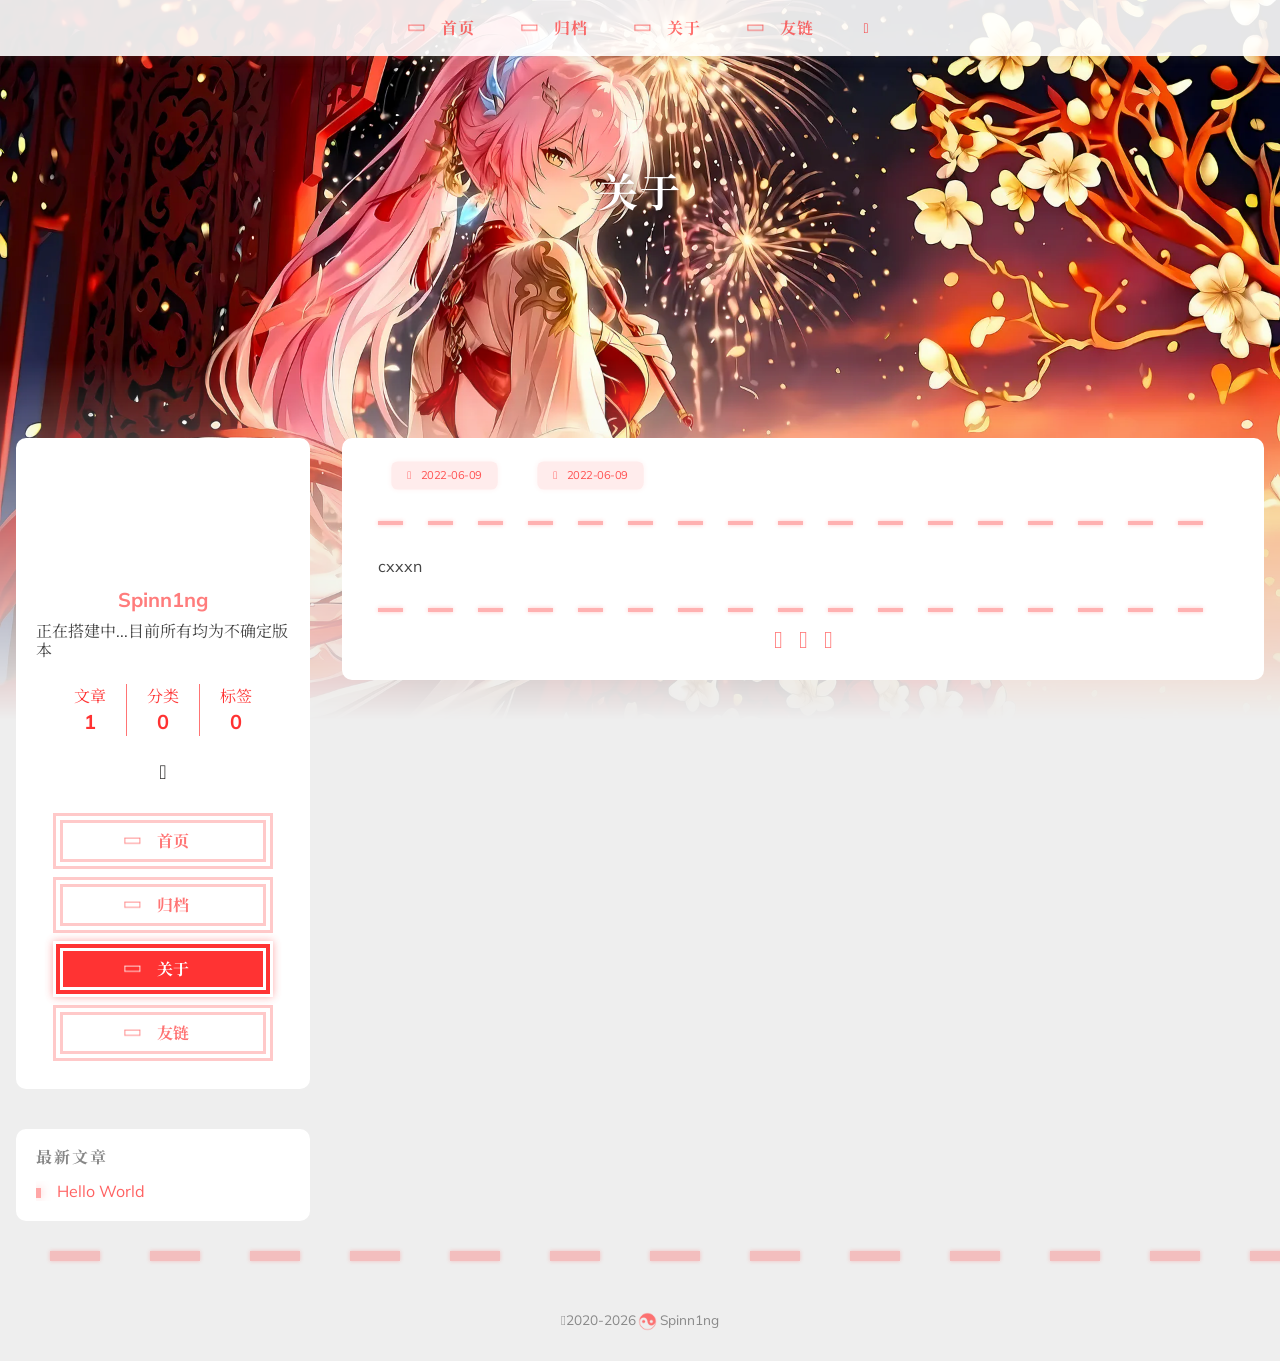
==== commit c2d3eee5: "auto deploy Spinn1ng/hugo-main@cc2ba6d3d80dea0f0267f7332faa59a65521b511" ====
--- a/about/index.html
+++ b/about/index.html
@@ -232,7 +232,8 @@
         >2022-06-09</time
       >
     </span></div>
-</div><div class="hr-line"></div><div class="e-content article-entry" itemprop="articleBody"></div>
+</div><div class="hr-line"></div><div class="e-content article-entry" itemprop="articleBody"><p>cxxxn</p>
+</div>
     <footer class="article-footer"><div class="share-wrapper"><a href="https://service.weibo.com/share/share.php?url=https://spinn1ng.github.io/about/&amp;appkey=&amp;title=%e5%85%b3%e4%ba%8e&amp;pic=&amp;ralateUid=" target="_blank" rel="noopener noreferrer" title="关于">
       <div class="share-icon icon icon-weibo"></div>
     </a><a href="https://connect.qq.com/widget/shareqq/index.html?url=https://spinn1ng.github.io/about/&amp;title=%e5%85%b3%e4%ba%8e&amp;desc=%e5%85%b3%e4%ba%8e&amp;source=https://spinn1ng.github.io/" target="_blank" rel="noopener noreferrer" title="关于">
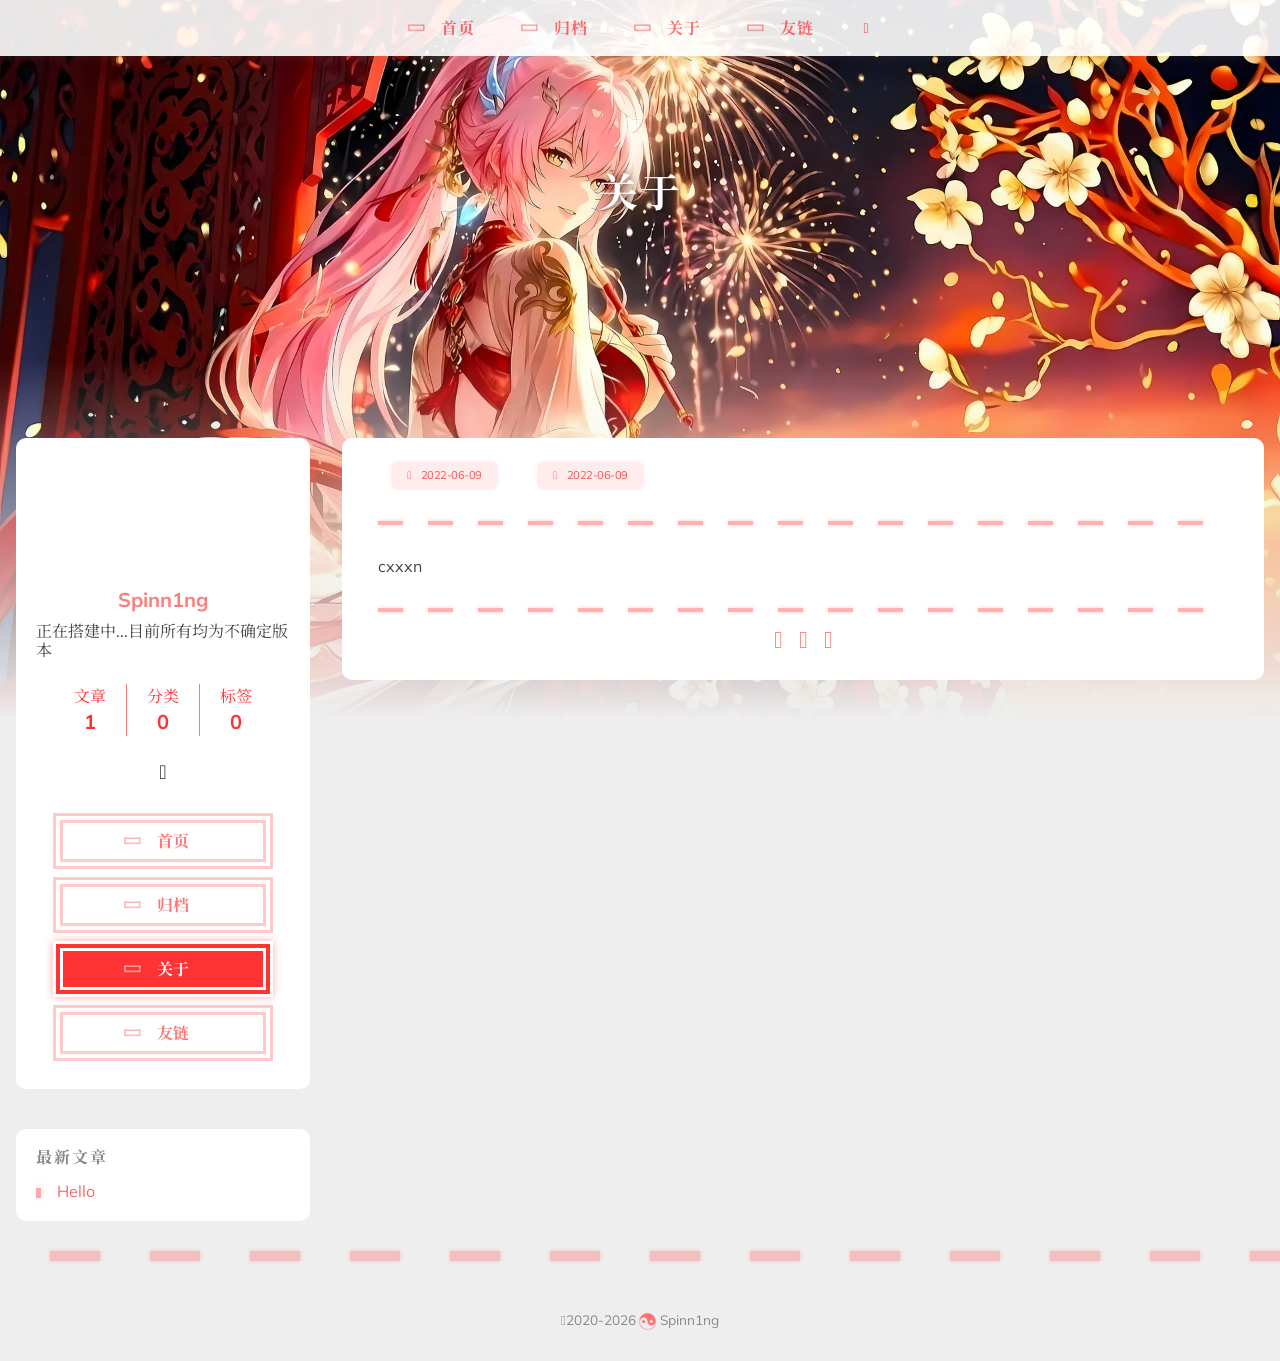
==== commit a5475bd6: "auto deploy Spinn1ng/hugo-main@ead00e13719d37d23d6b6738f83cc24540c99f0f" ====
--- a/about/index.html
+++ b/about/index.html
@@ -199,7 +199,7 @@
       <h3 class="widget-title">最新文章</h3>
       <div class="widget">
         <ul><li>
-              <a href="/post/hello/" title="Hello World">Hello World</a>
+              <a href="/post/hello/" title="Hello">Hello</a>
             </li></ul>
       </div>
     </div>
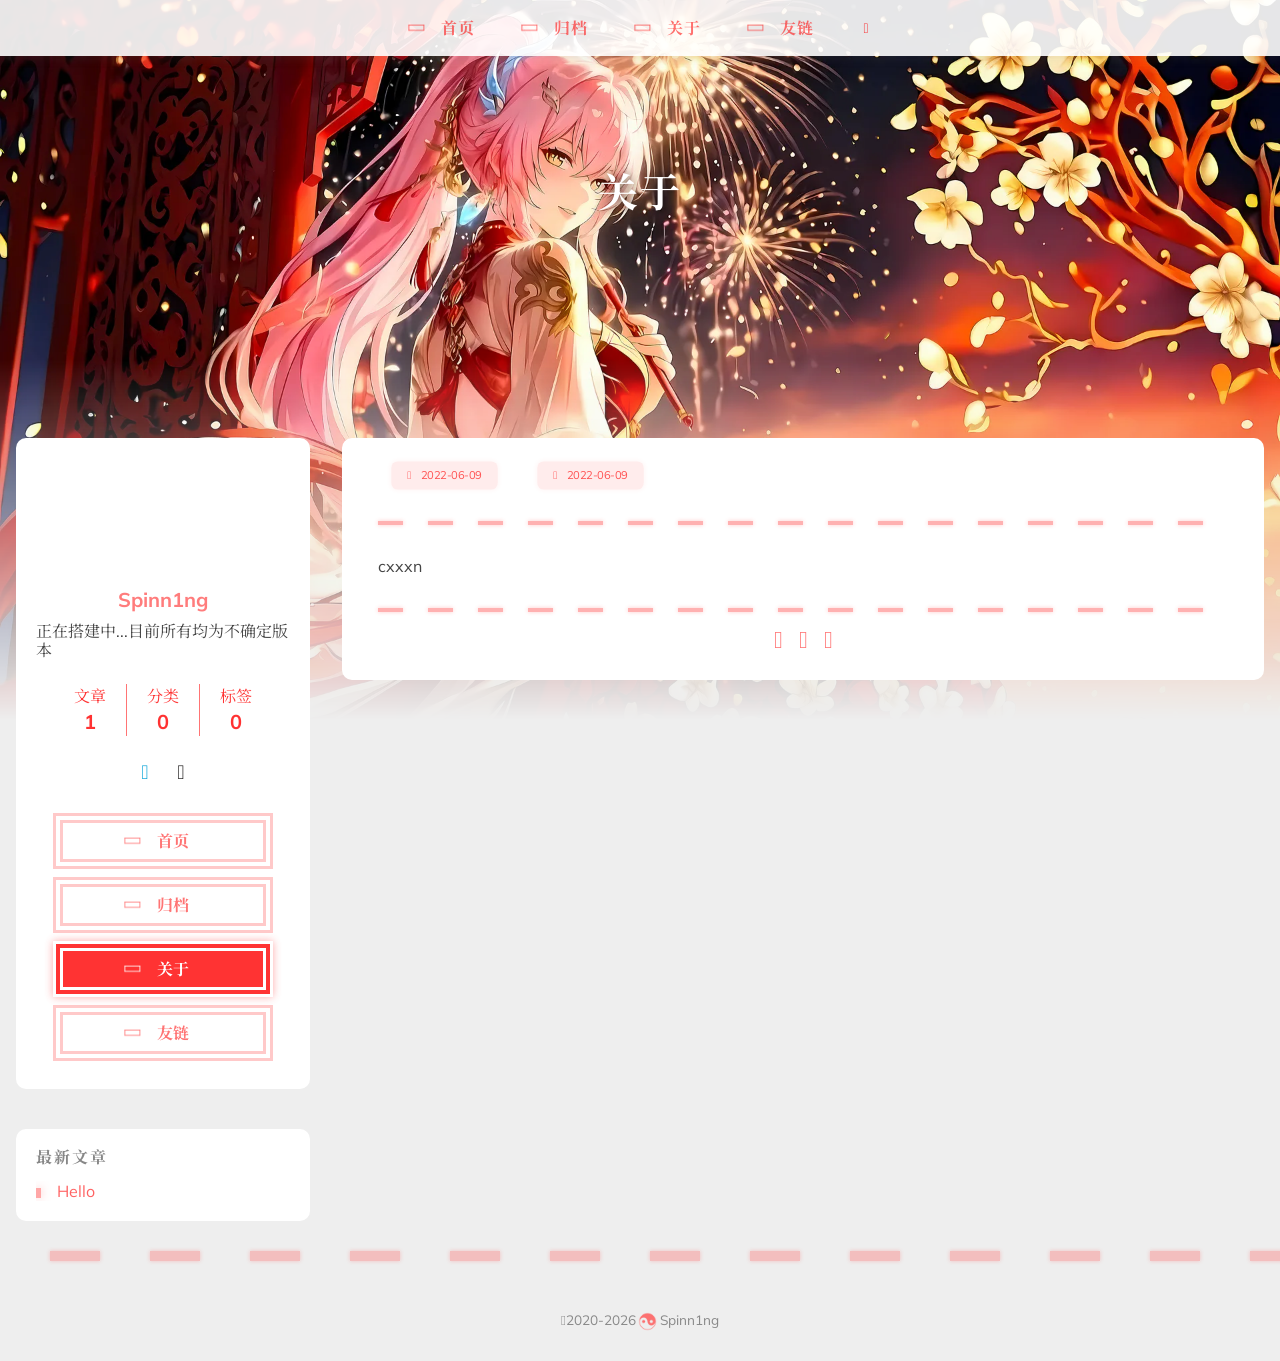
==== commit f872116d: "auto deploy Spinn1ng/hugo-main@856fe0404672fa466c9ecb2090f199a10b0d4e7c" ====
--- a/about/index.html
+++ b/about/index.html
@@ -1,6 +1,6 @@
 <!doctype html>
 <html
-  lang="zh-cn" 
+  lang="zh-CN" 
   data-theme-mode="auto"
   >
   <head><meta charset="utf-8" />
@@ -47,7 +47,7 @@
   <meta property="article:author" content="Spinn1ng" />
   <meta property="article:published_time" content="2022-06-09T20:12:52&#43;08:00" />
   <meta property="article:modified_time" content="2022-06-09T20:12:52&#43;08:00" /><meta name="twitter:card" content="summary" /><meta name="twitter:image" content="https://spinn1ng.github.io/images/222.webp" />
-<link rel="shortcut icon" href="/favicon.ico"><link rel="stylesheet" href="/css/main.min.05edb4ea72ba34c013b1bb13a5c52e054bd6753f5f284842f1e8a5d35f6bdd10.css" /><link
+<link rel="shortcut icon" href="/favicon.ico"><link rel="stylesheet" href="/css/main.min.d9321cea7d2299eb8fba13623b387c81c54cdfc159780c794b7ff2de0fa6ba0c.css" /><link
     rel="preload"
     as="style"
     href="https://npm.webcache.cn/photoswipe@5.4.4/dist/photoswipe.css"
@@ -158,7 +158,15 @@
     <div class="sidebar-state-number">0</div>
   </a>
 </div>
-<div class="sidebar-social" ><div class="icon-github sidebar-social-icon">
+<div class="sidebar-social" ><div class="icon-bilibili sidebar-social-icon">
+      <a
+        href="https://space.bilibili.com/76095369?spm_id_from=333.1007.0.0"
+        itemprop="url"
+        target="_blank"
+        aria-label="bilibili"
+        rel="noopener nofollow noreferrer"
+      ></a>
+    </div><div class="icon-github sidebar-social-icon">
       <a
         href="https://github.com/Spinn1ng"
         itemprop="url"
@@ -298,7 +306,15 @@
     <div class="sidebar-state-number">0</div>
   </a>
 </div>
-<div class="sidebar-social" ><div class="icon-github sidebar-social-icon">
+<div class="sidebar-social" ><div class="icon-bilibili sidebar-social-icon">
+      <a
+        href="https://space.bilibili.com/76095369?spm_id_from=333.1007.0.0"
+        itemprop="url"
+        target="_blank"
+        aria-label="bilibili"
+        rel="noopener nofollow noreferrer"
+      ></a>
+    </div><div class="icon-github sidebar-social-icon">
       <a
         href="https://github.com/Spinn1ng"
         itemprop="url"
--- a/css/main.min.d9321cea7d2299eb8fba13623b387c81c54cdfc159780c794b7ff2de0fa6ba0c.css
+++ b/css/main.min.d9321cea7d2299eb8fba13623b387c81c54cdfc159780c794b7ff2de0fa6ba0c.css
@@ -0,0 +1 @@
+@charset "UTF-8";:root{--footer-icon:url(../images/taichi.png);--top-icon:url(../images/taichi.png);--sponsor-icon:url(../images/taichi.png);--cursor-default:url(../images/cursor/reimu-cursor-default.png), auto;--cursor-pointer:url(../images/cursor/reimu-cursor-pointer.png), pointer;--cursor-text:url(../images/cursor/reimu-cursor-text.png), text}:root{--red-0:#ff0000;--red-1:#ff5252;--red-2:#ff7c7c;--red-3:#ffafaf;--red-4:#ffd0d0;--red-5:#ffecec;--red-5-5:#fff3f3;--red-6:#fff7f7;--grey-9:#888;--grey-7:var(--color-default);--color-archive-year:black;--color-default:#444;--color-border:var(--red-3);--color-link:var(--red-1);--color-background:#eee;--color-code-background:#f8f8f8;--color-header-background:rgba(255, 255, 255, 0.9);--color-footer-background:#fff;--color-mobile-nav-background:#fff;--color-wrap:#fff;--color-sticky:#fff;--color-h2-border:#eee;--color-meta-shadow:var(--red-6);--color-hover-shadow:rgba(120, 120, 120, 0.15);--color-h2-after:var(--red-1);--color-red-6-shadow:rgba(255, 78, 78, 0.6);--color-red-3-shadow:rgba(255, 78, 78, 0.3);--highlight-nav:#f5f5f5;--highlight-scrollbar:#d6d6d6;--highlight-background:#fdfdfd;--highlight-selection:#e9e9e988;--highlight-foreground:#24292e;--highlight-comment:#7d7d7d;--highlight-red:#d73a49;--highlight-orange:#e36209;--highlight-yellow:#cb911d;--highlight-green:#22863a;--highlight-aqua:#005cc5;--highlight-blue:#032f62;--highlight-purple:#6f42c1;--highlight-deletion:#b31d28;--highlight-deletion-bg:#ffeef0;--highlight-addition:#22863a;--highlight-addition-bg:#f0fff4;--shadow-meta:0 0 5px 2px var(--color-meta-shadow);--shadow-meta-hover:0 0 6px 4px var(--color-meta-shadow);--shadow-card:0 0 10px 2px var(--color-hover-shadow);--shadow-card-hover:0 0 10px 4px var(--color-hover-shadow);--shadow-red-6-shadow:0 0 8px var(--color-red-6-shadow)}[data-theme=dark]:root{--red-0:var(--red-1);--red-4:rgba(255, 208, 208, 0.5);--red-5:rgba(255, 228, 228, 0.15);--red-5-5:rgba(255, 236, 236, 0.05);--red-6:rgba(255, 243, 243, 0.2);--color-archive-year:#999;--color-default:#999;--color-border:var(--red-5);--color-background:#21252b;--color-code-background:rgba(232, 232, 232, 0.1);--color-header-background:#222222;--color-footer-background:#21252b;--color-mobile-nav-background:#21252b;--color-wrap:#272b30;--color-h2-border:#47474a;--color-meta-shadow:rgba(0, 0, 0, 0.2);--color-hover-shadow:rgba(0, 0, 0, 0.2);--highlight-nav:#222830;--highlight-scrollbar:#454d59;--highlight-background:#1e2027;--highlight-selection:#51515155;--highlight-foreground:#c9d1d9;--highlight-comment:#8b949e;--highlight-red:#ff7b72;--highlight-orange:#ffa657;--highlight-yellow:#ffcc66;--highlight-green:#7ee787;--highlight-aqua:#a5d6ff;--highlight-blue:#79c0ff;--highlight-purple:#d2a8ff;--highlight-deletion:#ffa198;--highlight-deletion-bg:#490202;--highlight-addition:#7ee787;--highlight-addition-bg:#04260f}[data-theme=dark] img{filter:brightness(70%)}[data-theme=dark] .pswp__img{opacity:1;filter:none;animation:none}[data-theme=dark] img.lazyloaded{opacity:1;animation:blur-darken .8s ease-in-out forwards!important}@keyframes blur{0%{filter:blur(10px)}to{filter:blur(0)}}@keyframes blur-darken{0%{filter:blur(10px)brightness(70%)}to{filter:blur(0)brightness(70%)}}@keyframes fade-in-blur{0%{opacity:0;filter:blur(10px)}100%{opacity:1;filter:blur(0)}}@keyframes rotate-all{100%{transform:rotate(360deg)}}@keyframes transform-all{100%{transform:translateX(-100px)}}body [data-aos=fade-up]{transform:translate3d(0,30px,0)}body [data-aos=zoom-in]{transform:scale(.8)}[data-aos^=fade],[data-aos^=zoom]{transition-property:all!important}@font-face{font-family:iconfont;src:url(//at.alicdn.com/t/c/font_4552607_4k4bc36ef96.woff2)format("woff2");font-display:swap}.archives-tag-list-link:before{font-family:iconfont;content:"\e622"}.archives-category-list-link:before{font-family:iconfont;content:"\e604"}.article-date-link:before{font-family:iconfont;content:"\e606"}.article-category-link:before{font-family:iconfont;content:"\e604"}.article-tag-list-link:before{font-family:iconfont;content:"\e622"}.article-comment-link:before{font-family:iconfont;content:"\e608"}.icon-copyright:before{font-family:iconfont;content:"\e60a"}.icon-brush:before{font-family:iconfont;content:"\e618"}.icon-coffee:before{font-family:iconfont;content:"\e607"}.icon-eye:before{font-family:iconfont;content:"\e60f"}.icon-user:before{font-family:iconfont;content:"\e628"}#main-nav-toggle:before{font-family:iconfont;content:"\e62f"}#nav-rss-link:before{font-family:iconfont;content:"\e61f"}#nav-search-btn:before{font-family:iconfont;content:"\e631"}#nav-sun-btn:before{font-family:iconfont;content:"\e621"}#nav-moon-btn:before{font-family:iconfont;content:"\e617"}#nav-circle-half-stroke-btn:before{font-family:iconfont;content:"\e641"}#nav-language-btn:before{font-family:iconfont;content:"\e642"}.icon-copy:before{font-family:iconfont;content:"\e60c"}.icon-chevron-down:before{font-family:iconfont;content:"\e609"}.icon-check:before{font-family:iconfont;content:"\e636"}.icon-times:before{font-family:iconfont;content:"\e637"}.icon-calendar:before{font-family:iconfont;content:"\e605"}.icon-calendar-plus:before{font-family:iconfont;content:"\e648"}.icon-pencil:before{font-family:iconfont;content:"\e61b"}.icon-clock:before{font-family:iconfont;content:"\e613"}.post-sticky:before{font-family:iconfont;content:"\e627"}.popup-btn-close:before{font-family:iconfont;content:"\e626"}.reimu-search-input-icon:before{font-family:iconfont;content:"\e631"}.ais-pagination--item__previous a:before{font-family:iconfont;content:"\e601"}.ais-pagination--item__next a:before{font-family:iconfont;content:"\e630"}.icon-github:before{content:"\e619"}.icon-bilibili:before{content:"\e603"}.icon-weibo:before{content:"\e62c"}.sidebar-toc-btn:before{font-family:iconfont;content:"\e633"}.sidebar-common-btn:before{font-family:iconfont;content:"\e632"}.sidebar-top .arrow-up:before{font-family:iconfont;content:"\e634"}.icon-link:before{font-family:iconfont;content:"\e639"}.icon-globe:before{font-family:iconfont;content:"\e638"}.icon-creative-commons:before{font-family:iconfont;content:"\e63a"}.icon-taichi:before{font-family:iconfont;content:"\e62b"}.icon-weixin:before{font-family:iconfont;content:"\e640"}.icon-qq:before{font-family:iconfont;content:"\e63e"}.icon-image:before{font-family:iconfont;content:"\e63f"}.icon{font-family:iconfont}html,body,div,span,applet,object,iframe,h1,h2,h3,h4,h5,h6,p,blockquote,pre,a,abbr,acronym,address,big,cite,code,del,dfn,em,img,ins,kbd,q,s,samp,small,strike,strong,sub,sup,tt,var,dl,dt,dd,ol,ul,li,fieldset,form,label,legend,table,caption,tbody,tfoot,thead,tr,th,td{margin:0;padding:0;border:0;outline:0;font-weight:inherit;font-style:inherit;font-family:inherit;font-size:100%;vertical-align:baseline}body{line-height:1;color:#000;background:#fff}ol,ul{list-style:none}table{border-collapse:separate;border-spacing:0;vertical-align:middle}caption,th,td{text-align:left;font-weight:400;vertical-align:middle}a img{border:none}h1,h2,h3,h4,h5,h6{font-weight:700}input,button{margin:0;padding:0}input::-moz-focus-inner,button::-moz-focus-inner{border:0;padding:0}html,body,#container{height:100%;scroll-behavior:smooth;cursor:var(--cursor-default)}body{width:100%;background:var(--color-background);-webkit-text-size-adjust:100%;-webkit-font-smoothing:antialiased;text-size-adjust:100%;font-family:mulish,noto serif sc,mulish,noto serif sc,-apple-system,pingfang sc,microsoft yahei,sans-serif;transition:background 1s;color:var(--color-default);text-autospace:normal}body ::selection{background:var(--red-1);color:#fff}a,.main-nav-icon,.popup-btn-close,button{cursor:var(--cursor-pointer)!important}.site-search input{cursor:var(--cursor-text)!important}#main span:not(button span),#main p:not(button p),#main code,#main kbd,#main input,#main textarea{cursor:var(--cursor-text)!important}#main nav span{cursor:var(--cursor-default)!important}.code-copy,.code-lang,.code-expand{cursor:var(--cursor-pointer)!important}.reimu-powered{cursor:var(--cursor-default)!important}#container{position:relative}.mobile-nav-on{overflow:hidden!important}#wrap{position:absolute;z-index:1;top:0;left:0;height:100%;width:100%;transition:1s;background:var(--color-background)}#main{flex:1;padding:0 20px;max-width:100%;box-sizing:border-box}@media screen and (max-width:959px){#main{min-width:100%}}@media screen and (max-width:767px){#main{padding:0 16px}}#content{position:relative;display:flex;padding-top:8px;align-items:stretch;max-width:1350px;margin:0 auto;overflow:visible}@media screen and (min-width:960px){.sidebar-left #main,.sidebar-right #main{padding:0;width:73%;max-width:calc(100% - 268px - 64px);margin:0 16px}}#content.sidebar-right{flex-direction:row-reverse}#mask{z-index:1000;position:fixed;top:0;left:0;width:100%;height:100%;background:rgba(0,0,0,.3);backdrop-filter:blur(3px);-webkit-backdrop-filter:blur(3px);opacity:1;transition:.3s}#mask.hide{opacity:0;visibility:hidden}#header{min-height:400px;height:35vh;position:relative}#header img{position:absolute;top:0;left:0;width:100%;height:180%;z-index:-2;user-select:none;display:block;object-fit:cover;transition:.3s;-webkit-mask:linear-gradient(to top,transparent,#fff 50%);mask:linear-gradient(to top,transparent,#fff 50%)}@media screen and (max-width:959px){#header img{height:120%}}@media screen and (max-width:767px){#header img{height:100%}}#header-outer{height:100%;position:relative;max-width:100%}[data-theme=dark] #header-nav:hover{background:var(--color-header-background)}#header-nav{position:fixed;top:0;left:0;right:0;display:flex;justify-content:center;background:var(--color-header-background);box-shadow:var(--shadow-card);transition:background 1s,top .3s;z-index:200}#header-nav:hover{background:rgba(255,255,255,.95)}#header-nav.header-nav-hidden{top:-80px}#header-title{font-weight:700;text-align:center;position:absolute;top:50%;margin:-20px 2.5% 0;width:95%;opacity:0;filter:blur(8px);will-change:transform,opacity,filter;animation:fade-in-blur 800ms ease-out 200ms forwards}#logo{text-decoration:none;color:#fff;font-size:40px;font-weight:700;letter-spacing:2px;display:inline-block;transform:translateY(-20%);text-shadow:0 0 .5rem rgba(0,0,0,.7)}@media screen and (max-width:959px){#logo{font-size:36px}}@media screen and (min-width:480px) and (max-width:767px){#logo{font-size:30px}}@media screen and (max-width:479px){#logo{font-size:30px}}#subtitle{text-decoration:none;color:#fff;font-size:18px;font-weight:400;letter-spacing:1px;text-shadow:0 0 5px rgba(0,0,0,.7);width:70%;margin:0 auto;display:block;line-height:1.5}@media screen and (max-width:959px){#subtitle{font-size:16px}}@media screen and (min-width:480px) and (max-width:767px){#subtitle{font-size:14px}}@media screen and (max-width:479px){#subtitle{font-size:13px}}#subtitle-wrap{margin-top:18px}#main-nav{display:flex;align-items:center}.nav-icon{color:var(--red-0);opacity:.8;text-decoration:none;transition:.2s;padding:20px 15px;text-align:center;font-size:14px;width:14px;height:14px;will-change:transform}.nav-icon:hover{opacity:1;transform:scale(1.1)}[data-theme=dark] .main-nav-link,[data-theme=dark] .nav-icon,[data-theme=dark] .main-nav-link-wrap{color:var(--red-2)}.main-nav-link-wrap{color:var(--red-0);opacity:.8;text-decoration:none;transition:.2s;padding:20px 15px;padding:0 15px;display:flex;transition:.3s}.main-nav-link-wrap:hover{opacity:1}@media screen and (max-width:959px){.main-nav-link-wrap{padding:0 10px}}@media screen and (max-width:767px){.main-nav-link-wrap{display:none}}.main-nav-link-wrap:hover .main-nav-icon:before{transform:rotate(90deg)scale(1.1)}.main-nav-link-wrap:hover .main-nav-icon{transform:scale(1.1)}.main-nav-link-wrap:hover .main-nav-icon.rotate{transform:rotate(90deg)scale(1.1)}.main-nav-link{color:var(--red-0);opacity:.8;text-decoration:none;transition:.2s;padding:20px 15px;letter-spacing:1px;font-weight:700;opacity:.7}.main-nav-icon{color:var(--red-0);opacity:.8;text-decoration:none;transition:.2s;padding:20px 15px;padding:15px 5px;display:flex;align-items:center;font-size:24px;font-weight:400;transition:transform .3s,color .3s;will-change:transform}.main-nav-icon.rotate{transform:rotate(90deg)}.main-nav-icon:before{font-size:24px;font-weight:400;transform:rotate(90deg);transition:transform .3s;will-change:transform}#main-nav-toggle{display:none}@media screen and (max-width:767px){#main-nav-toggle{display:block}}#sub-nav,#i18n-nav{display:flex;align-items:center}#nav-sun-btn:before,#nav-moon-btn:before,#nav-circle-half-stroke-btn:before{font-weight:700}#i18n-nav{margin-left:8px}.custom-dropdown{position:relative}.select-selected{padding:14px;color:var(--red-2);cursor:var(--cursor-pointer);font-size:14px;display:flex;align-items:center;justify-content:space-between}.select-items{position:absolute;top:100%;left:0;right:0;border-radius:8px;background-color:var(--color-wrap);margin-top:4px;z-index:1;font-size:14px;box-shadow:var(--shadow-card);interpolate-size:allow-keywords;height:0;overflow:hidden;transition:height .3s ease,opacity .3s ease,transform .3s ease;opacity:0;transform:translateY(-10px);pointer-events:none}.select-items li{list-style:none;padding:10px;cursor:var(--cursor-pointer);color:var(--red-2);transition:1s}.select-items li:hover{color:#fff;background:var(--red-1)}.select-items.show{height:auto;opacity:1;transform:translateY(0);pointer-events:auto}.select-items li.selected{background:var(--red-1);color:#fff}#footer{background-color:linear-gradient(to top,var(--color-footer-background) 50%,transparent);padding:40px 0 20px;color:var(--grey-9);transition:1s}#footer:hover .footer-line{opacity:.5}#footer a{color:var(--color-link);text-decoration:none}#footer a:hover{text-decoration:underline}#footer .footer-beian a{color:var(--grey-9)}.footer-line{margin:20px 0 40px;opacity:.3;width:200%;height:10px;background:linear-gradient(to left,var(--red-1) 50%,transparent 0%)repeat-x 0 0/100px 10px;transition:opacity .3s;animation:transform-all 3s linear infinite;filter:drop-shadow(0 0 2px var(--red-1))}#footer-info{line-height:1.67;font-size:.85em}#footer-info div{margin:8px 0;display:flex;justify-content:center}.icon-brush,.icon-coffee,.icon-eye,.icon-user{margin:0 4px}.footer-info-sep{width:24px;opacity:.8}.footer-info-sep.rotate{animation:rotate-all 3s linear infinite}@supports(-webkit-mask:var(--footer-icon) no-repeat center/80%){.footer-info-sep{background-color:var(--red-1);-webkit-mask:var(--footer-icon)no-repeat center/80%}}@supports(mask:var(--footer-icon) no-repeat center/80%){.footer-info-sep{background-color:var(--red-1);mask:var(--footer-icon)no-repeat center/80%}}@supports not ((mask:var(--footer-icon) no-repeat center/80%) and (-webkit-mask:var(--footer-icon) no-repeat center/80%)){.footer-info-sep{background:var(--footer-icon)no-repeat 50%/80%}}.article-copyright{background:var(--red-5-5);border-left:6px var(--red-4)solid;margin:24px 0;border-radius:10px;transition:.3s;padding:6px 10px;box-shadow:var(--shadow-meta);position:relative;overflow:hidden;word-break:break-all}.article-copyright .icon{margin:0 4px}.article-copyright p{font-size:14px;line-height:2;color:var(--color-default)}.article-copyright p strong{font-weight:700}.article-copyright a{color:var(--color-default);text-decoration:none}.article-copyright a:hover{text-decoration:underline}.article-copyright-bg{font-size:120px;color:var(--red-3);opacity:.2;position:absolute;right:-15px;bottom:-40px}.archives-outer-wrap{background:var(--color-wrap);border-radius:10px;padding:16px 0}.archives-wrap{padding:20px 36px}.archives-wrap:hover .archive-year-wrap:after{width:3em}@media screen and (max-width:767px){.archives-wrap{padding:20px 16px}}.archive-year-wrap{margin-bottom:32px;position:relative}.archive-year-wrap:before{content:"";width:100%;border-bottom:1px solid var(--color-h2-border);position:absolute;bottom:-15px;transition:1s}.archive-year-wrap:after{content:"";position:absolute;background:var(--color-h2-after);width:1em;height:7px;bottom:-18px;left:0;border-radius:8px;box-shadow:var(--shadow-red-6-shadow);transition:.3s}.archive-year{text-decoration:none;color:var(--color-archive-year);font-weight:700;font-size:24px}.archive-article{padding:16px 0 16px 24px;display:flex;align-items:center}.archive-article:before{content:"";display:inline-block;vertical-align:middle;width:6px;height:15px;background:var(--color-h2-after);margin:1px 12px 0 -24px;box-shadow:var(--shadow-red-6-shadow);opacity:.5;transition:.2s;flex-shrink:0}.archive-article:hover:before{width:6px;height:6px;border-radius:50%;opacity:1}.archive-article:hover .archive-article-title{opacity:1}.archive-article-date{flex-shrink:0}.archive-article-date a{text-decoration:none}.dt-published{color:var(--grey-9);margin-left:6px}.archive-article-title{display:inline-block;text-decoration:none;font-weight:700;color:var(--red-0);transition:.3s;opacity:.7;margin-left:16px}.tag-wrap,.category-wrap{display:flex;flex-wrap:wrap;padding:10px 36px}.tag-wrap a,.category-wrap a{text-decoration:none}@media screen and (max-width:767px){.tag-wrap,.category-wrap{padding:10px 16px}}.archives-tag-list-item,.archives-category-list-item{display:flex;text-transform:uppercase;background:var(--red-5);border-radius:8px;padding:8px 16px;margin:6px;box-shadow:var(--shadow-meta)}.archives-tag-list-link,.archives-category-list-link{color:var(--red-1);font-size:12px}.archives-tag-list-link:before,.archives-category-list-link:before{margin-right:8px}.archives-category-list-item{background:var(--red-5-5);padding:10px 20px}.archives-category-list-link{font-size:14px}.archives-category-list-link:before{font-weight:700}.post-link{position:absolute;top:0;left:0;width:100%;height:100%}.post-wrap{width:100%;height:232px;margin-bottom:32px;position:relative;border-radius:10px;background:var(--color-wrap);display:flex;transition:.3s}@media screen and (max-width:767px){.post-wrap{flex-direction:column!important;height:400px;margin-bottom:20px}}.post-wrap.right{flex-direction:row-reverse}[data-theme=dark] .post-wrap-left,[data-theme=dark] .post-wrap-right{box-shadow:var(--shadow-card)}.post-wrapper{border-radius:10px;transition:.3s}.post-wrapper .aos-animate{transition-property:initial!important}@media screen and (min-width:768px){.post-wrapper .aos-animate:hover{box-shadow:var(--shadow-card-hover)}}.post-wrapper img{will-change:transform}@media screen and (min-width:768px){.post-wrapper:hover{transform:scale(1.01)}.post-wrapper:hover img{transform:scale(1.05)}}.post-info{height:100%;width:100%;padding:20px;overflow:hidden;box-sizing:border-box}.post-meta{display:flex;justify-content:flex-end;margin:4px 0}.post-meta span{font-size:14px;color:var(--grey-7);margin:0 12px;white-space:nowrap;text-overflow:ellipsis;overflow:hidden}@media screen and (max-width:767px){.post-meta span{margin:0 8px}}@media screen and (max-width:1241px){.post-meta>span{margin:0 8px}}@media screen and (max-width:959px){.post-meta>span{margin:0 6px}}@media screen and (max-width:479px){.post-meta>span{margin:0 8px}}@media screen and (max-width:1241px){.post-meta>span>span{margin:0 6px}}@media screen and (max-width:959px){.post-meta>span>span{margin:0 4px}}@media screen and (max-width:479px){.post-meta>span>span{margin:0 3px}}.post-article{display:-webkit-box;-webkit-box-orient:vertical;-webkit-line-clamp:3;line-clamp:3;overflow:hidden;line-height:32px;font-size:15px;color:var(--grey-7)}.post-article a{color:var(--color-link)}.post-cover{width:40%;position:relative;overflow:hidden;min-height:95px;background-color:var(--color-wrap);flex-shrink:0;pointer-events:none}@media screen and (max-width:767px){.post-cover{width:100%;height:45%}}.post-cover img{display:block;opacity:0;transition:.2s;position:absolute;left:0;top:0;object-fit:cover;width:100%;height:100%}.post-cover img.lazyloaded{opacity:1;animation:blur .8s forwards}@media screen and (min-width:768px){.post-cover.left{border-radius:10px 0 0 10px;-webkit-clip-path:polygon(0 0,92% 0%,100% 100%,0% 100%);clip-path:polygon(0 0,92% 0%,100% 100%,0% 100%)}}@media screen and (max-width:767px){.post-cover.left{border-radius:10px 10px 0 0}}@media screen and (min-width:768px){.post-cover.right{border-radius:0 10px 10px 0;-webkit-clip-path:polygon(0 0,100% 0%,100% 100%,8% 100%);clip-path:polygon(0 0,100% 0%,100% 100%,8% 100%)}}@media screen and (max-width:767px){.post-cover.right{border-radius:10px 10px 0 0}}.post-title{padding:20px 0;color:var(--color-link);font-size:25px;letter-spacing:1px;white-space:nowrap;overflow:hidden;text-overflow:ellipsis;transition:color .3s}.post-sticky{position:absolute;display:flex;justify-content:center;align-items:center;top:0;left:0;width:70px;height:35px;background:var(--color-sticky);color:var(--red-1);font-weight:700;font-size:15px;z-index:1;transition:.3s;border-top-left-radius:10px;border-bottom-right-radius:10px}.post-sticky:before{margin-right:4px}#page-nav{margin:36px auto;background:var(--color-wrap);border-radius:10px;text-align:center;color:var(--grey-9);overflow:hidden;transition:1s}#page-nav:hover{box-shadow:var(--shadow-card)}#page-nav a,#page-nav span{padding:10px 16px}#page-nav a{color:var(--grey-9);text-decoration:none;transition:.2s}#page-nav a:hover{background:var(--red-2);box-shadow:var(--shadow-red-6-shadow);color:#fff}#page-nav .prev{float:left;padding:16px}#page-nav .next{float:right;padding:16px}#page-nav .page-number{display:inline-block;border-radius:8px;margin:6px}@media screen and (max-width:479px){#page-nav .page-number{display:none}}#page-nav .current{background:var(--red-1);color:#fff;font-weight:700;box-shadow:var(--shadow-red-6-shadow)}@media screen and (max-width:479px){#page-nav .current{display:inline-block}}.hr-line{margin:12px 36px;opacity:.3;height:4px;background-image:linear-gradient(to right,var(--red-0) 50%,transparent 0%);background-size:50px 4px;background-repeat:repeat-x;filter:drop-shadow(0 0 2px var(--red-1));transition:opacity .3s,color .3s}.hr-line:hover{opacity:.5}@media screen and (max-width:767px){.hr-line{margin:12px 16px}}.article-inner{background:var(--color-wrap);border-radius:10px;display:flow-root;transition:.3s}.article-meta{display:flex;flex-direction:column;padding:20px 36px 0}@media screen and (max-width:767px){.article-meta{padding:20px 16px 0}}.article-summary{margin:0 0 20px!important}.article-date{display:flex}.article-date-link{font-size:14px;color:var(--red-1);background:var(--red-5);border-radius:8px;padding:10px 20px;margin:0 12px 16px 0;box-shadow:var(--shadow-meta);transition:.3s}.article-date-link:before{margin-right:8px}.article-entry{overflow:hidden;color:var(--color-default);padding:0 36px}.article-entry h1{font-size:2.25em}.article-entry h2{font-size:1.75em;position:relative}.article-entry h2:before{content:"";position:absolute;width:100%;border-bottom:1px solid var(--color-h2-border);bottom:-15px;box-sizing:unset;transition:1s}.article-entry h2:after{content:"";position:absolute;background:var(--color-h2-after);width:1em;height:7px;bottom:-18px;left:0;border-radius:8px;box-shadow:var(--shadow-red-6-shadow);transition:.3s}.article-entry h2:hover:after{width:3em}.article-entry h3{font-size:1.5em}.article-entry h4{font-size:1.25em}.article-entry h5{font-size:1em}.article-entry h6{font-size:1em;color:var(--grey-9)}.article-entry hr{margin:12px 0;opacity:.3;height:4px;background-image:linear-gradient(to right,var(--red-0) 50%,transparent 0%);background-size:50px 4px;background-repeat:repeat-x;border:none;filter:drop-shadow(0 0 2px var(--red-1));transition:opacity .3s,color .3s}.article-entry hr:hover{opacity:.5}.article-entry strong{font-weight:700}.article-entry em,.article-entry cite{font-style:italic}.article-entry sup,.article-entry sub{font-size:.75em;line-height:0;position:relative;vertical-align:baseline}.article-entry sup{top:-.5em}.article-entry sub{bottom:-.2em}.article-entry small{font-size:.85em}.article-entry acronym,.article-entry abbr{text-decoration:none;border-bottom:1px dotted}.article-entry ul,.article-entry ol,.article-entry dl{margin:0 20px;line-height:1.67}.article-entry ul ul,.article-entry ul ol,.article-entry ol ul,.article-entry ol ol{margin-top:0;margin-bottom:0}.article-entry ul{list-style:disc}.article-entry ol{list-style:decimal}.article-entry dt{font-weight:700}.article-entry:before,.article-entry:after{content:"";display:table}.article-entry:after{clear:both}@media screen and (max-width:767px){.article-entry{padding:0 16px}}.article-entry p,.article-entry table{line-height:1.67;margin:16px 0}.article-entry h1,.article-entry h2,.article-entry h3,.article-entry h4,.article-entry h5,.article-entry h6{font-weight:700;line-height:1.2em;margin:1.2em 0 .75em;word-wrap:break-word}.article-entry h1 a.header-anchor,.article-entry h2 a.header-anchor,.article-entry h3 a.header-anchor,.article-entry h4 a.header-anchor,.article-entry h5 a.header-anchor,.article-entry h6 a.header-anchor{font-family:iconfont;opacity:.5;margin-right:4px;transition:.3s}.article-entry h1 a.header-anchor:hover,.article-entry h2 a.header-anchor:hover,.article-entry h3 a.header-anchor:hover,.article-entry h4 a.header-anchor:hover,.article-entry h5 a.header-anchor:hover,.article-entry h6 a.header-anchor:hover{opacity:.8;text-decoration:none!important}.article-entry h2{margin-bottom:40px}.article-entry a{color:var(--color-link);text-decoration:none;word-break:break-word}.article-entry a:hover{text-decoration:underline}.article-entry a:not( h1 a,h2 a,h3 a,h4 a,h5 a,h6 a,.code-figcaption-bottom a,.post-link-card a,.friend-item-wrap a,:has(code),a.article-gallery-item,.nav-tabs a )::after,.article-entry .code-figcaption-bottom.has-link a::after{font-family:iconfont;content:"\e639";font-size:.5em;margin:0 .5em;vertical-align:middle;font-style:normal}.article-entry a:not(h1 a,h2 a,h3 a,h4 a,h5 a,h6 a,.code-figcaption-bottom a) code::after{font-family:iconfont;content:"\e639";font-size:.5em;margin:0 .5em;vertical-align:middle;font-style:normal}.article-entry li{margin:4px 0}.article-entry li:hover::marker{transition:color .2s;color:var(--red-1)}.article-entry img{opacity:0;transition:.3s}.article-entry img,.article-entry video{max-width:100%;height:auto;display:block;margin:auto;border-radius:10px}.article-entry img.lazyloaded{opacity:1;animation:blur .8s ease-in-out forwards}.article-entry iframe{border:none;border-radius:10px}.article-entry table{width:100%;border-collapse:collapse;border-spacing:0}.article-entry div.table-wrapper{overflow-x:auto;width:100%}.article-entry div.table-wrapper table{width:max-content;min-width:100%}.article-entry div.table-wrapper::-webkit-scrollbar{width:8px;height:8px}.article-entry th{font-weight:700;border-bottom:3px solid var(--color-border);padding-bottom:8px}.article-entry td{border-bottom:1px solid var(--color-border);padding:8px 0}.article-entry blockquote{background:var(--red-5-5);border-left:6px var(--red-4)solid;margin:28px 0;border-radius:10px;transition:.3s;display:flow-root;padding:0 12px;box-shadow:var(--shadow-meta)}.article-entry blockquote:hover{box-shadow:var(--shadow-meta-hover)}.article-entry blockquote footer{font-size:14px;margin:24px 0}.article-entry blockquote footer cite:before{content:"—";padding:0 8px}.article-entry details{padding:16px 12px;border-radius:10px;background-color:var(--red-5-5);box-shadow:var(--shadow-meta);transition:.3s}.article-entry details:hover{box-shadow:var(--shadow-meta-hover)}.article-entry summary{font-size:1.1em;font-weight:700;cursor:var(--cursor-pointer)!important;padding:8px;border:none;border-radius:8px;transition:.3s}.article-entry summary:hover{background-color:var(--red-5)}.article-entry details[open] summary{background-color:var(--red-5)}.article-entry details[open] summary:hover{background-color:var(--red-5)}.article-entry details .details-content{margin:20px 0 0;padding:12px;background-color:var(--color-footer-background);border-radius:8px;transition:.3s}.article-entry p,.article-entry ul,.article-entry dl{word-wrap:break-word}.article-more-link a{display:inline-block;line-height:1;padding:10px 20px;border-radius:8px;background:var(--red-5);color:var(--red-1);text-decoration:none;box-shadow:var(--shadow-meta);transition:.3s}.article-more-link a:after{margin-right:0!important}.article-more-link a:hover{background:var(--color-link);color:#fff;text-decoration:none}.article-footer{font-size:14px;margin:0 36px 20px}.article-footer:before,.article-footer:after{content:"";display:table}.article-footer:after{clear:both}@media screen and (max-width:767px){.article-footer{margin:0 16px 20px}}.article-footer:hover .article-footer:before{opacity:.5}.article-footer:before{content:"";display:block;margin-top:12px;opacity:.3;height:4px;background-image:linear-gradient(to right,var(--red-0) 50%,transparent 0%);background-size:50px 4px;background-repeat:repeat-x;filter:drop-shadow(0 0 2px var(--red-1));transition:.3s}.article-footer a{text-decoration:none}.article-category-link,.article-tag-list-link,.article-comment-link,.article-visitor-link{color:var(--red-1);margin-top:20px}.article-tag-list-item{float:left;text-decoration:none;text-transform:uppercase;background:var(--red-5);border-radius:8px;padding:8px 16px;margin-top:20px;margin-right:12px;box-shadow:var(--shadow-meta)}.article-category-link:before,.article-tag-list-link:before{margin-right:8px}.article-comment-link{float:right;background:var(--red-5);margin-left:12px;border-radius:8px;padding:8px 16px}.article-comment-link:before{margin-right:8px}.article-visitor-link{float:right;font-size:14px;background:var(--red-5);border-radius:8px;margin-left:12px;padding:8px 16px}#article-nav{margin-top:12px;display:flex;flex-direction:column;border-radius:10px;overflow:hidden}@media screen and (min-width:768px){#article-nav{flex-direction:row}}.article-nav-link-wrap{color:#fff;position:relative;flex:1;display:flex;flex-direction:column;justify-content:center;padding:0 20px;opacity:.9;transition:opacity .3s;height:150px;min-height:150px;flex-shrink:0}.article-nav-link-wrap a,.article-nav-link-wrap img{position:absolute;top:0;left:0;width:100%;height:100%;filter:brightness(70%)}.article-nav-link-wrap img{display:block;opacity:0;object-fit:cover;z-index:-1}.article-nav-link-wrap img.lazyloaded{opacity:1}.article-nav-link-wrap:hover{opacity:1}.article-nav-link-wrap.right{align-items:flex-end}.article-nav-caption{text-transform:uppercase;letter-spacing:2px;font-weight:700;text-shadow:0 0 .5rem rgba(0,0,0,.7)}.article-nav-title{font-size:20px;line-height:1.2;margin-top:16px;text-shadow:0 0 .5rem rgba(0,0,0,.7);-webkit-line-clamp:3;line-clamp:3;display:-webkit-box;-webkit-box-orient:vertical;overflow:hidden}.article-gallery{position:relative}.article-gallery-photos{position:relative;overflow:hidden}.article-gallery-img{display:none;max-width:100%}.article-gallery-img:first-child{display:block}.article-gallery-img.loaded{position:absolute;display:block}.article-gallery-img img{display:block;max-width:100%;margin:0 auto}.katex-display{overflow-x:auto;overflow-y:hidden}.katex-display::-webkit-scrollbar{display:none}.katex{width:calc(100% - 2px)}.katex-html{padding:4px}.katex-html .base{margin:0 auto}.katex-html:has(span.tag){display:flex!important}.katex-display>.katex>.katex-html>.tag{position:relative!important;float:right;margin-left:.25rem}mjx-container{display:inline-grid;overflow-x:auto;overflow-y:hidden;max-width:100%;min-width:auto!important}mjx-container::-webkit-scrollbar{display:none}.article-entry .mermaid{background:0 0}.article-entry pre,.article-entry code,.article-entry kbd{font-family:menlo,monaco,consolas,monospace,menlo,monaco,consolas,monospace,menlo,monaco,consolas,monospace;font-size:15px;transition:.3s;word-break:break-word}.article-entry code,.article-entry kbd{background:var(--color-code-background);padding:1px 4px;border-radius:6px;color:var(--color-link)}.article-entry pre{background:var(--highlight-background);padding:0 20px 16px;border-radius:10px;color:var(--highlight-foreground);line-height:23.38px;border-radius:0}.article-entry pre code{background:0 0;text-shadow:none;color:var(--highlight-foreground);padding:0}.article-entry div.highlight{background:var(--highlight-background);padding:0 20px 16px;border-radius:10px;color:var(--highlight-foreground);line-height:23.38px;margin:16px 0;transition:.3s;interpolate-size:allow-keywords;box-shadow:var(--shadow-card)}.article-entry div.highlight.code-closed pre{height:0;opacity:0;overflow:hidden}.article-entry div.highlight:hover{box-shadow:var(--shadow-card-hover)}.article-entry div.highlight ::-webkit-scrollbar{width:8px;height:8px;background-color:initial}.article-entry div.highlight ::-webkit-scrollbar-track{border-radius:10px;background-color:initial}.article-entry div.highlight ::-webkit-scrollbar-thumb{border-radius:10px;background-color:var(--highlight-scrollbar)}.article-entry div.highlight pre{border:none;margin:0;padding:0;border-radius:0}.article-entry div.highlight table{margin:0;table-layout:fixed}.article-entry div.highlight td{border:none;padding:0}.article-entry div.highlight tr td:first-of-type{width:36px;text-align:right;padding-right:12px;vertical-align:top;box-sizing:border-box}.article-entry div.highlight tr td:first-of-type pre code{color:#666;font-size:14px;line-height:23.38px}.article-entry div.highlight tr td:last-of-type{overflow:auto}.article-entry div.highlight>pre{overflow:auto}.code-area{width:100%;overflow:auto;transition:.3s}.code-figcaption{width:100%;display:flex;justify-content:space-between;height:40px;align-items:center;flex-shrink:0;background:linear-gradient(to right,transparent 0%,var(--highlight-nav) 20%,var(--highlight-nav) 80%,transparent 100%);margin-bottom:10px}.code-decoration{width:70px}.code-decoration:after{content:" ";position:absolute;border-radius:50%;background:#ff5f56;width:12px;height:12px;box-shadow:20px 0 #ffbd2e,40px 0 #27c93f}.code-figcaption-bottom{font-size:14px;color:var(--highlight-comment);line-height:1;display:flow-root}.code-name{float:left}.code-link{float:right}.code-left-wrap,.code-right-wrap{display:flex}.code-copy{margin:5px;z-index:1;filter:invert(50%);color:#fff;transition:.3s}.code-copy:hover{opacity:.7}.code-lang{margin:5px;line-height:0;font-weight:700;z-index:1;filter:invert(50%);user-select:none;--webkit-user-select:none}.code-expand{margin:5px;filter:invert(50%);z-index:1;transition:.3s;transform:rotate(0);color:#fff}.code-expand:hover{opacity:.7}.code-closed .code-expand{transform:rotate(-180deg)!important;transition:.3s}.chroma .s,.chroma .sa,.chroma .sb,.chroma .sc,.chroma .dl,.chroma .sd,.chroma .s2,.chroma .se,.chroma .sh,.chroma .si,.chroma .sx,.chroma .sr,.chroma .s1,.chroma .ss{color:var(--highlight-green)}.chroma .m,.chroma .mb,.chroma .mf,.chroma .mh,.chroma .mi,.chroma .il,.chroma .mo{color:var(--highlight-orange)}.chroma .c,.chroma .ch,.chroma .cm,.chroma .c1,.chroma .cs,.chroma .cp,.chroma .cpf{color:var(--highlight-comment)}.chroma .k,.chroma .kc,.chroma .kd,.chroma .kn,.chroma .kp,.chroma .kr,.chroma .kt{color:var(--highlight-purple)}.chroma .nb,.chroma .nl,.chroma .nt{color:var(--highlight-orange)}.chroma .n,.chroma .na,.chroma .nc,.chroma .no,.chroma .nd,.chroma .ni,.chroma .ne,.chroma .fm,.chroma .nn,.chroma .nx,.chroma .py{color:var(--highlight-comment)}.chroma .hl{background-color:var(--highlight-selection)}.chroma .lnt,.chroma .ln{white-space:pre;-webkit-user-select:none;user-select:none}.chroma .hl:has(.lnt){background-color:inherit}.chroma .gd{color:var(--highlight-deletion);background:var(--highlight-deletion-bg)}.chroma .gi{color:var(--highlight-addition);background:var(--highlight-addition-bg)}#copy-tooltip,#lang-tooltip{pointer-events:none;opacity:0;transition:all .2s ease;position:fixed;top:50%;left:50%;z-index:999;transform:translate(-50%,-50%);color:#fff;background:rgba(0,0,0,.5);padding:12px 16px;border-radius:8px}.sponsor-wrapper{display:flex;justify-content:center;flex-direction:column;align-items:center;margin:8px 0 4px}.sponsor-title{font-size:18px;letter-spacing:2px;color:var(--color-link);opacity:.8;text-decoration:none;transition:opacity .2s;display:block;padding:10px 0;font-weight:700;user-select:none;word-break:break-word}.sponsor-icon{width:30px;margin:0 10px;opacity:.8}.sponsor-icon.rotate{animation:rotate-all 3s linear infinite}@supports(-webkit-mask:var(--sponsor-icon) no-repeat center/80%){.sponsor-icon{background-color:var(--red-1);-webkit-mask:var(--sponsor-icon)no-repeat center/80%}}@supports(mask:var(--sponsor-icon) no-repeat center/80%){.sponsor-icon{background-color:var(--red-1);mask:var(--sponsor-icon)no-repeat center/80%}}@supports not ((mask:var(--sponsor-icon) no-repeat center/80%) and (-webkit-mask:var(--sponsor-icon) no-repeat center/80%)){.sponsor-icon{background:var(--sponsor-icon)no-repeat 50%/80%}}.sponsor-button{margin:8px 48px;display:flex;position:relative;width:fit-content;justify-content:center;border:10px var(--color-red-3-shadow)double;transition:border .5s;cursor:var(--cursor-pointer)!important}.sponsor-button:hover{border-color:var(--color-h2-after)}.sponsor-button:hover+.sponsor-tip{opacity:.8}.sponsor-button.active{border-color:var(--color-h2-after)}.sponsor-tip{transition:opacity .2s;color:var(--color-link);opacity:0;font-size:14px;font-weight:700;letter-spacing:1px}.sponsor-tip.active{opacity:.8}.sponsor-qr{display:flex;interpolate-size:allow-keywords;gap:4px;width:100%;flex-wrap:wrap;justify-content:center;margin-top:8px;height:0;overflow:hidden;transition:height .3s ease,opacity .3s ease,transform .3s ease;opacity:0;transform:translateY(-10px)}.sponsor-qr.active{height:auto;opacity:1;transform:translateY(0)}.sponsor-qr-image-wrapper{display:flex;flex-direction:column;align-items:center}.sponsor-qr-name{font-size:14px;opacity:.9;color:var(--color-default);margin-top:8px}#comments{background:var(--color-wrap);padding:20px 36px;border-radius:10px;margin:12px 0}@media screen and (max-width:767px){#comments{padding:20px 16px}}#comments a{color:var(--color-link)}#comments .comment-header{display:flex;flex-direction:column;width:100%}#comments .comment-header .comment-title{margin:0 0 12px;width:100%;text-align:center;color:var(--color-default)}#comments .comment-header .comment-selector{width:100%;display:flex;justify-content:flex-end;margin-bottom:16px}#comments .comment-header .comment-selector-wrap{display:flex;overflow:hidden;border-radius:8px}#comments .comment-header .comment-selector-wrap .selector-item{font-size:14px;color:#555;background-color:#c9ccd0;transition:.3s;padding:4px;cursor:var(--cursor-pointer)!important;font-weight:700}#comments .comment-header .comment-selector-wrap .selector-item span{cursor:var(--cursor-pointer)!important}[data-theme=dark] #comments .comment-header .comment-selector-wrap .selector-item{color:#ccc;background-color:#555}#comments .comment-header .comment-selector-wrap .selector-item:hover{background-color:var(--red-4)}#comments .comment-header .comment-selector-wrap .selector-item.active{color:#fff;background-color:var(--red-1)}@media screen and (min-width:960px){#mobile-nav{display:none}}@media screen and (max-width:959px){#mobile-nav{position:fixed;top:0;left:-280px;width:280px;height:100%;background:var(--color-mobile-nav-background);z-index:1001;transition:.3s;overflow:auto}#mobile-nav::-webkit-scrollbar{width:8px;height:8px}.mobile-nav-on #mobile-nav{left:0}}#mobile-nav .sidebar-wrap{background:var(--color-mobile-nav-background);max-height:calc(100vh - 100px)}.friend-wrap{display:flex;flex-wrap:wrap;gap:20px;padding:16px 0}@media screen and (max-width:767px){.friend-wrap{gap:16px}}.friend-item-wrap{width:calc(50% - 10px);padding:8px;background:var(--color-wrap);box-shadow:var(--shadow-card);border-radius:10px;position:relative;display:flex;transition:.3s;box-sizing:border-box}.friend-item-wrap:hover{transform:scale(1.015);box-shadow:var(--shadow-card-hover)}@media screen and (max-width:767px){.friend-item-wrap{width:100%}}.friend-item-wrap a{position:absolute;width:100%;height:100%;top:0;left:0}.friend-icon-wrap{height:70px;width:70px;padding-right:20px;pointer-events:none;flex-shrink:0}.friend-icon-wrap img{width:100%;height:100%;border-radius:8px;object-fit:cover;opacity:0;transition:opacity .2s;box-shadow:var(--shadow-card)}.friend-icon-wrap img.lazyloaded{opacity:1;animation:blur .8s forwards}.friend-info-wrap{display:flex;justify-content:center;flex-direction:column;overflow:hidden}.friend-info-wrap div{overflow:hidden;text-overflow:ellipsis}.friend-name{color:var(--red-2);font-size:18px;font-weight:700;white-space:nowrap;padding:4px 0}.friend-desc{color:var(--grey-9);font-size:14px;-webkit-line-clamp:2;line-clamp:2;display:-webkit-box;-webkit-box-orient:vertical;margin:4px 0}.post-link-card-wrap{display:flex;justify-content:center;margin:20px 0}.post-link-card{display:flex;padding:8px;border-radius:10px;overflow:hidden;position:relative;transition:.3s;box-shadow:var(--shadow-card);width:60%}@media screen and (max-width:767px){.post-link-card{width:95%}}.post-link-card:hover{transform:scale(1.015);box-shadow:var(--shadow-card-hover)}.post-link-card a{position:absolute;width:100%;height:100%;top:0;left:0}.post-link-card-cover-wrap{height:70px;width:70px;padding-right:20px;flex-shrink:0;pointer-events:none}.post-link-card-cover-wrap img{width:100%;height:100%;border-radius:8px;object-fit:cover;box-shadow:var(--shadow-card)}.post-link-card-cover-wrap.auto{background:var(--color-background);display:flex;align-items:center;justify-content:center;border-radius:8px;padding-right:0;margin-right:20px}.post-link-card-cover-wrap .icon-globe{font-size:40px}@media screen and (max-width:767px){.post-link-card-cover-wrap{display:none!important}}.post-link-card-item-wrap{display:flex;flex-direction:column;justify-content:center;overflow:hidden;gap:4px}.post-link-card-item-wrap div{padding:4px 0;text-overflow:ellipsis;white-space:nowrap;overflow:hidden}.post-link-card-title{font-size:18px;font-weight:700;color:var(--red-1)}.post-link-card-excerpt{font-size:14px;color:var(--grey-9)}.post-link-card-excerpt .icon-link{font-size:12px;margin-right:4px}#sidebar{display:none}.sidebar-left #sidebar,.sidebar-right #sidebar{display:block}@media screen and (max-width:959px){.sidebar-left #sidebar,.sidebar-right #sidebar{display:none}}@media screen and (min-width:960px){.sidebar-left #sidebar,.sidebar-right #sidebar{width:23%;min-width:268px;margin:0 16px;height:inherit}}[data-theme=dark] .sidebar-wrap{box-shadow:var(--shadow-card)}[data-theme=dark] #mobile-nav .sidebar-wrap{box-shadow:0 0}.sidebar-wrapper-container{display:flex;flex-direction:column}.sidebar-wrapper-container.sticky{max-height:calc(100vh - 40px);position:sticky;top:20px}.sidebar-wrapper{transition:.3s;flex:1;min-height:0;display:flex}.sidebar-wrapper .aos-animate{transition-property:initial!important}.sidebar-wrapper .aos-animate:hover{box-shadow:var(--shadow-card-hover)}.sidebar-wrap{width:100%;border-radius:10px;background:var(--color-wrap);display:flex;flex-direction:column;justify-content:center;align-items:center;transition:.3s;interpolate-size:allow-keywords;flex:1;min-height:0}.sidebar-wrap .hidden{display:none}.sidebar-author{display:flex;flex-shrink:0;flex-direction:column;align-items:center}.sidebar-author img{display:block;min-width:100px;min-height:100px;width:100px;height:100px;border-radius:50%;transition:all .3s;opacity:0;object-fit:cover;margin:20px;box-shadow:0 0 15px 5px var(--color-red-6-shadow);will-change:transform}.sidebar-author img:hover{transform:scale(1.05)}.sidebar-author img.lazyloaded{opacity:1;animation:blur .8s forwards}.sidebar-author .sidebar-author-name{font-weight:700;font-size:20px;color:var(--red-2);margin:12px}.sidebar-author .sidebar-description{color:var(--grey-7);margin:0 20px;line-height:1.2}.sidebar-state{display:flex;justify-content:center;padding:24px 0;color:var(--red-0);opacity:.8;transition:opacity .5s,color .5s}.sidebar-state:hover{opacity:1}.sidebar-state>div,.sidebar-state>a{display:flex;flex-direction:column;flex-shrink:0;align-items:center;padding:0 20px}.sidebar-state>div div,.sidebar-state>a div{margin:4px 0}.sidebar-state a{text-decoration:none;color:inherit}.sidebar-state-article{border-right:1px solid var(--red-1)}.sidebar-state-tag{border-left:1px solid var(--red-1)}.sidebar-state-number{font-weight:700;font-size:20px}.sidebar-social{display:flex;flex-shrink:0;justify-content:center;width:70%;flex-wrap:wrap}.sidebar-social div a{position:absolute;top:0;left:0;width:100%;height:100%}.sidebar-social-icon{position:relative;display:flex;justify-content:center;align-items:center;width:36px;height:25px;font:20px iconfont;transition:transform .2s;will-change:transform}.sidebar-social-icon:hover{transform:scale(1.2)}.icon-github{color:#191717}[data-theme=dark] .icon-github{color:#bc88ff}.icon-bilibili{color:#00a1d6}.sidebar-menu{margin:20px 0;width:100%}.sidebar-menu-link-wrap{display:flex;position:relative;justify-content:center;border:10px var(--color-red-3-shadow)double;transition:border .5s,background .5s,color .5s;width:70%;max-width:200px;margin:8px auto}.sidebar-menu-link-wrap:hover{border:10px var(--color-h2-after)double}.sidebar-menu-link-wrap:hover .sidebar-menu-icon:before{transform:rotate(90deg)scale(1.1)}.sidebar-menu-link-wrap:hover .sidebar-menu-icon{transform:scale(1.1)}.sidebar-menu-link-wrap:hover .sidebar-menu-icon.rotate{transform:rotate(90deg)scale(1.1)}.sidebar-menu-icon{color:var(--color-link);opacity:.8;text-decoration:none;transition:opacity .2s,color .2s;display:block;padding:10px 15px;font-weight:700;font-size:24px;font-weight:400;transition:transform .3s,color .3s,opacity .3s;will-change:transform;pointer-events:none;padding:5px;display:flex;align-items:center}.sidebar-menu-icon.rotate{transform:rotate(90deg)}.sidebar-menu-icon:before{font-size:24px;font-weight:400;transform:rotate(90deg);transition:transform .3s;will-change:transform}.sidebar-menu-link-dummy{position:absolute;width:100%;height:100%;top:0;left:0}.sidebar-menu-link{color:var(--color-link);opacity:.8;text-decoration:none;transition:opacity .2s,color .2s;display:block;padding:10px 15px;font-weight:700;pointer-events:none}.link-active{background:var(--red-0);border:10px var(--color-wrap)double;box-shadow:var(--shadow-red-6-shadow);opacity:.8}.link-active:hover{opacity:1}.link-active .sidebar-menu-link{color:#fff;opacity:1}.link-active .sidebar-menu-icon{opacity:1;color:#fff}.sidebar-toc-wrapper{color:var(--color-link);flex:1;min-height:0;overflow:auto}.sidebar-toc-wrapper::-webkit-scrollbar{width:8px;height:8px}.sidebar-toc-wrapper a{color:var(--color-link);text-decoration:none;opacity:.8;transition:.3s}.sidebar-toc-wrapper a:hover{color:var(--red-0)}.sidebar-toc-wrapper ul,.sidebar-toc-wrapper ol{margin-left:16px;list-style:none}.sidebar-toc-wrapper nav>ol,.sidebar-toc-wrapper nav>ul{margin-left:0}.sidebar-toc-wrapper li{margin:8px 0;padding:1px 0}.sidebar-toc-wrapper li:before{content:"";width:5px;height:10px;background:var(--color-h2-after);display:inline-block;vertical-align:middle;margin-right:12px;box-shadow:var(--shadow-red-6-shadow);opacity:.5;transition:.3s}.sidebar-toc-wrapper li:hover:before{width:5px;height:5px;border-radius:50%;opacity:1}.sidebar-toc-wrapper nav>ul ul,.sidebar-toc-wrapper nav>ol ol{transform:scaleY(0);height:0;overflow:hidden;transition:.3s;transform-origin:top}.sidebar-toc-wrapper nav>ul ul>li:last-child,.sidebar-toc-wrapper nav>ol ol>li:last-child{margin-bottom:0}.sidebar-toc-wrapper .active>ul,.sidebar-toc-wrapper .current>ul,.sidebar-toc-wrapper .active>ol,.sidebar-toc-wrapper .current>ol{height:auto;transform:scaleY(1)}.sidebar-toc-wrapper .active>a,.sidebar-toc-wrapper .current>a{color:var(--red-0);opacity:1}.sidebar-toc-wrapper li{overflow:hidden;text-overflow:ellipsis;white-space:nowrap}.toc-title{letter-spacing:2px;color:var(--grey-9);line-height:1em;font-weight:700;padding:10px 0 12px}.sidebar-btn-wrapper{display:flex;justify-content:center}.sidebar-btn-wrapper .sidebar-toc-btn,.sidebar-btn-wrapper .sidebar-common-btn{display:flex;justify-content:center;align-items:center;width:40px;height:40px;background:var(--red-3);color:#fff;font-weight:700;box-shadow:var(--shadow-red-6-shadow);border-radius:8px;margin:20px;transition:.3s;will-change:transform}.sidebar-btn-wrapper .sidebar-toc-btn:hover,.sidebar-btn-wrapper .sidebar-common-btn:hover{transform:scale(1.05)}[data-theme=dark] .sidebar-btn-wrapper .sidebar-toc-btn,[data-theme=dark] .sidebar-btn-wrapper .sidebar-common-btn{filter:brightness(.8)}.sidebar-btn-wrapper .current{background:var(--red-1)}.sidebar-common-sidebar{display:flex;flex-direction:column;width:100%;align-items:center;overflow-y:auto;flex:1;min-height:0}.sidebar-common-sidebar::-webkit-scrollbar{width:8px;height:8px}.sidebar-toc-sidebar{width:100%;flex:1;min-height:0;padding:10px 20px 0;box-sizing:border-box;display:flex;flex-direction:column}:root{--color-info-bg:hsl(210, 90%, 96%);--color-info-text:hsl(210, 100%, 40%);--color-info-shadow:hsl(210, 100%, 98%);--color-warning-bg:hsl(40, 100%, 94%);--color-warning-text:hsl(34, 94%, 35%);--color-warning-shadow:hsl(40, 100%, 98%);--color-danger-bg:hsl(0, 100%, 97%);--color-danger-text:hsl(356, 72%, 45%);--color-danger-shadow:hsl(0, 100%, 98%);--color-tip-bg:hsl(138, 76%, 96%);--color-tip-text:hsl(152, 95%, 28%);--color-tip-shadow:hsl(138, 100%, 98%);--color-important-bg:hsl(270, 80%, 96%);--color-important-text:hsl(270, 80%, 45%);--color-important-shadow:hsl(270, 80%, 98%)}[data-theme=dark]:root{--color-info-bg:hsl(210, 30%, 25%);--color-info-text:hsl(210, 80%, 70%);--color-info-shadow:hsl(210, 30%, 16%);--color-warning-bg:hsl(40, 30%, 25%);--color-warning-text:hsl(40, 80%, 70%);--color-warning-shadow:hsl(40, 30%, 16%);--color-danger-bg:hsl(0, 30%, 25%);--color-danger-text:hsl(0, 80%, 70%);--color-danger-shadow:hsl(0, 30%, 16%);--color-tip-bg:hsl(138, 30%, 25%);--color-tip-text:hsl(138, 80%, 70%);--color-tip-shadow:hsl(138, 30%, 16%);--color-important-bg:hsl(270, 30%, 25%);--color-important-text:hsl(270, 80%, 70%);--color-important-shadow:hsl(270, 30%, 16%)}.alert-blockquote{margin:28px 0;border-radius:10px;transition:.3s;display:flow-root;padding:0 12px}.alert-blockquote .alert-heading:before{font-weight:400;margin-right:8px;font-family:iconfont}.alert-blockquote.info,.alert-blockquote.note{background:var(--color-info-bg);color:var(--color-info-text);border-left:6px var(--color-info-text)solid;box-shadow:0 0 5px 2px var(--color-info-shadow)}.alert-blockquote.info .alert-heading:before,.alert-blockquote.note .alert-heading:before{content:"\e647"}.alert-blockquote.warning{background:var(--color-warning-bg);color:var(--color-warning-text);box-shadow:0 0 5px 2px var(--color-warning-shadow);border-left:6px var(--color-warning-text)solid}.alert-blockquote.warning .alert-heading:before{content:"\e646"}.alert-blockquote.danger,.alert-blockquote.caution{background:var(--color-danger-bg);color:var(--color-danger-text);box-shadow:0 0 5px 2px var(--color-danger-shadow);border-left:6px var(--color-danger-text)solid}.alert-blockquote.danger .alert-heading:before,.alert-blockquote.caution .alert-heading:before{content:"\e645"}.alert-blockquote.tip{background:var(--color-tip-bg);color:var(--color-tip-text);box-shadow:0 0 5px 2px var(--color-tip-shadow);border-left:6px var(--color-tip-text)solid}.alert-blockquote.tip .alert-heading:before{content:"\e643"}.alert-blockquote.important{background:var(--color-important-bg);color:var(--color-important-text);box-shadow:0 0 5px 2px var(--color-important-shadow);border-left:6px var(--color-important-text)solid}.alert-blockquote.important .alert-heading:before{content:"\e649"}.alert-blockquote p{margin:12px 0}.alert-heading{margin:12px 0!important;font-size:18px;font-weight:700}.sidebar-top{position:fixed;bottom:30px;right:30px;width:48px;height:48px;background-color:var(--color-wrap);border-radius:50%;font-family:iconfont;box-shadow:var(--shadow-card-hover);z-index:999;cursor:var(--cursor-pointer)!important}.sidebar-top .sidebar-top-taichi{width:48px;height:48px;transition:.3s;border-radius:50%;opacity:0}.sidebar-top .sidebar-top-taichi.rotate{animation:rotate-all 3s linear infinite}.sidebar-top .arrow-up{transition:.3s;opacity:1}.sidebar-top .arrow-up:before{width:48px;height:48px;position:absolute;color:var(--red-1);font-size:20px;top:0;text-align:center;line-height:48px}@media(hover:hover){.sidebar-top .sidebar-top-taichi{opacity:1}.sidebar-top .arrow-up{opacity:0}.sidebar-top:hover .sidebar-top-taichi{opacity:0}.sidebar-top:hover .arrow-up{opacity:1}}@supports(-webkit-mask:var(--top-icon) no-repeat center/100%){.sidebar-top-taichi{background-color:var(--red-1);-webkit-mask:var(--top-icon)no-repeat center/100%}}@supports(-webkit-mask:var(--top-icon) no-repeat center/100%){.sidebar-top-taichi{background-color:var(--red-1);mask:var(--top-icon)no-repeat center/100%}}@supports not ((mask:var(--top-icon) no-repeat center/100%) and (-webkit-mask:var(--top-icon) no-repeat center/100%)){.sidebar-top-taichi{background:var(--top-icon)no-repeat 50%/100%}}.tagcloud a{display:inline-block;margin:5px 5px 0 0}[data-theme=dark] .widget-wrap{box-shadow:var(--shadow-card)}.widget-wrap{margin:40px 0 0;background:var(--color-wrap);border-radius:10px;transition:.3s}.widget-wrapper{transition:.3s}.widget-wrapper .aos-animate{transition-property:initial!important}.widget-wrapper .aos-animate:hover{box-shadow:var(--shadow-card-hover)}.widget-title{text-transform:uppercase;letter-spacing:2px;color:var(--grey-9);padding:20px 20px 8px}.widget-link{text-decoration:none;color:var(--grey-9);font-size:14px;padding:20px 20px 10px}.widget{color:var(--grey-7);padding:4px 20px 20px}.widget li{color:var(--color-link);overflow:hidden;text-overflow:ellipsis;white-space:nowrap}.widget a,.widget span{color:var(--color-link);text-decoration:none;opacity:.9;transition:.3s}.widget a:hover,.widget span:hover{opacity:1;color:var(--red-0)}.widget span{margin-left:5px}.widget ul ul,.widget ul ol,.widget ul dl,.widget ol ul,.widget ol ol,.widget ol dl,.widget dl ul,.widget dl ol,.widget dl dl{margin-left:16px;list-style:none}.widget li{margin-top:4px;line-height:normal}.widget li:before{content:"";display:inline-block;width:5px;height:10px;background:var(--color-h2-after);vertical-align:middle;margin-right:12px;box-shadow:var(--shadow-red-6-shadow);opacity:.5;transition:.3s}.widget li:hover:before{width:5px;height:5px;border-radius:50%;opacity:1}.share-wrapper{display:flex;justify-content:center;align-items:center;margin-top:8px;flex-wrap:wrap}.share-icon{margin:8px;color:var(--color-link)!important;position:relative;transition:all .2s}.share-icon:before{display:block;opacity:.8;font-size:24px;transition:all .2s;will-change:transform}.share-icon:hover:before{opacity:1;transform:scale(1.2)}#share-weixin{display:none;position:absolute;top:-440px;left:-138px;background:#fff;user-select:none;width:300px;height:420px;overflow:hidden;border-radius:8px;z-index:50;box-shadow:var(--shadow-card);opacity:0;transform:scale(.8);transition:opacity .3s ease,transform .3s ease;font-family:-apple-system,pingfang sc,microsoft yahei,sans-serif}#share-weixin img{filter:none!important}#share-weixin.active{display:block;opacity:1;transform:scale(1)}.share-weixin-dom{display:flex;flex-direction:column;justify-content:space-between;background:#fff;height:100%}.share-weixin-canvas{position:absolute;left:0;right:0;top:0;bottom:0;z-index:1}.share-weixin-canvas img{width:100%;height:100%;border-radius:8px}#share-weixin-banner{width:100%;height:120px;object-fit:cover}#share-weixin-title{padding:10px 16px;font-size:16px;font-weight:700;color:var(--color-link);overflow:hidden;text-overflow:ellipsis;white-space:nowrap}#share-weixin-desc{margin:0 16px 10px;font-size:14px;color:var(--color-default);display:-webkit-box;-webkit-box-orient:vertical;-webkit-line-clamp:5;line-clamp:5;overflow:hidden;word-break:break-word;line-height:2;position:relative}#share-weixin-desc:after{content:"";position:absolute;background:linear-gradient(rgba(255,255,255,0),#fff);height:30px;width:100%;left:0;bottom:5px}#share-weixin-qr{width:80px;height:80px}#share-weixin-author{color:var(--color-default);font-size:14px;margin:12px 0}#share-weixin-theme{color:var(--color-default);font-size:12px}.share-weixin-qrcode{display:flex;justify-content:space-between;margin:0 16px 16px}.share-weixin-info{display:flex;flex-direction:column;align-self:flex-end}[data-theme=dark] ::-webkit-scrollbar,[data-theme=dark] ::-webkit-scrollbar-track{background-color:#616161;border-radius:10px}::-webkit-scrollbar{width:10px;height:10px;background-color:#f5f5f5}::-webkit-scrollbar-track{border-radius:10px;background-color:#f5f5f5}::-webkit-scrollbar-thumb{border-radius:10px;background-color:var(--red-3)}.pace{pointer-events:none;-webkit-user-select:none;-moz-user-select:none;user-select:none}.pace-inactive{display:none}.pace .pace-progress{position:fixed;z-index:2000;top:0;right:100%;width:100%;height:2px;background:var(--red-1)}
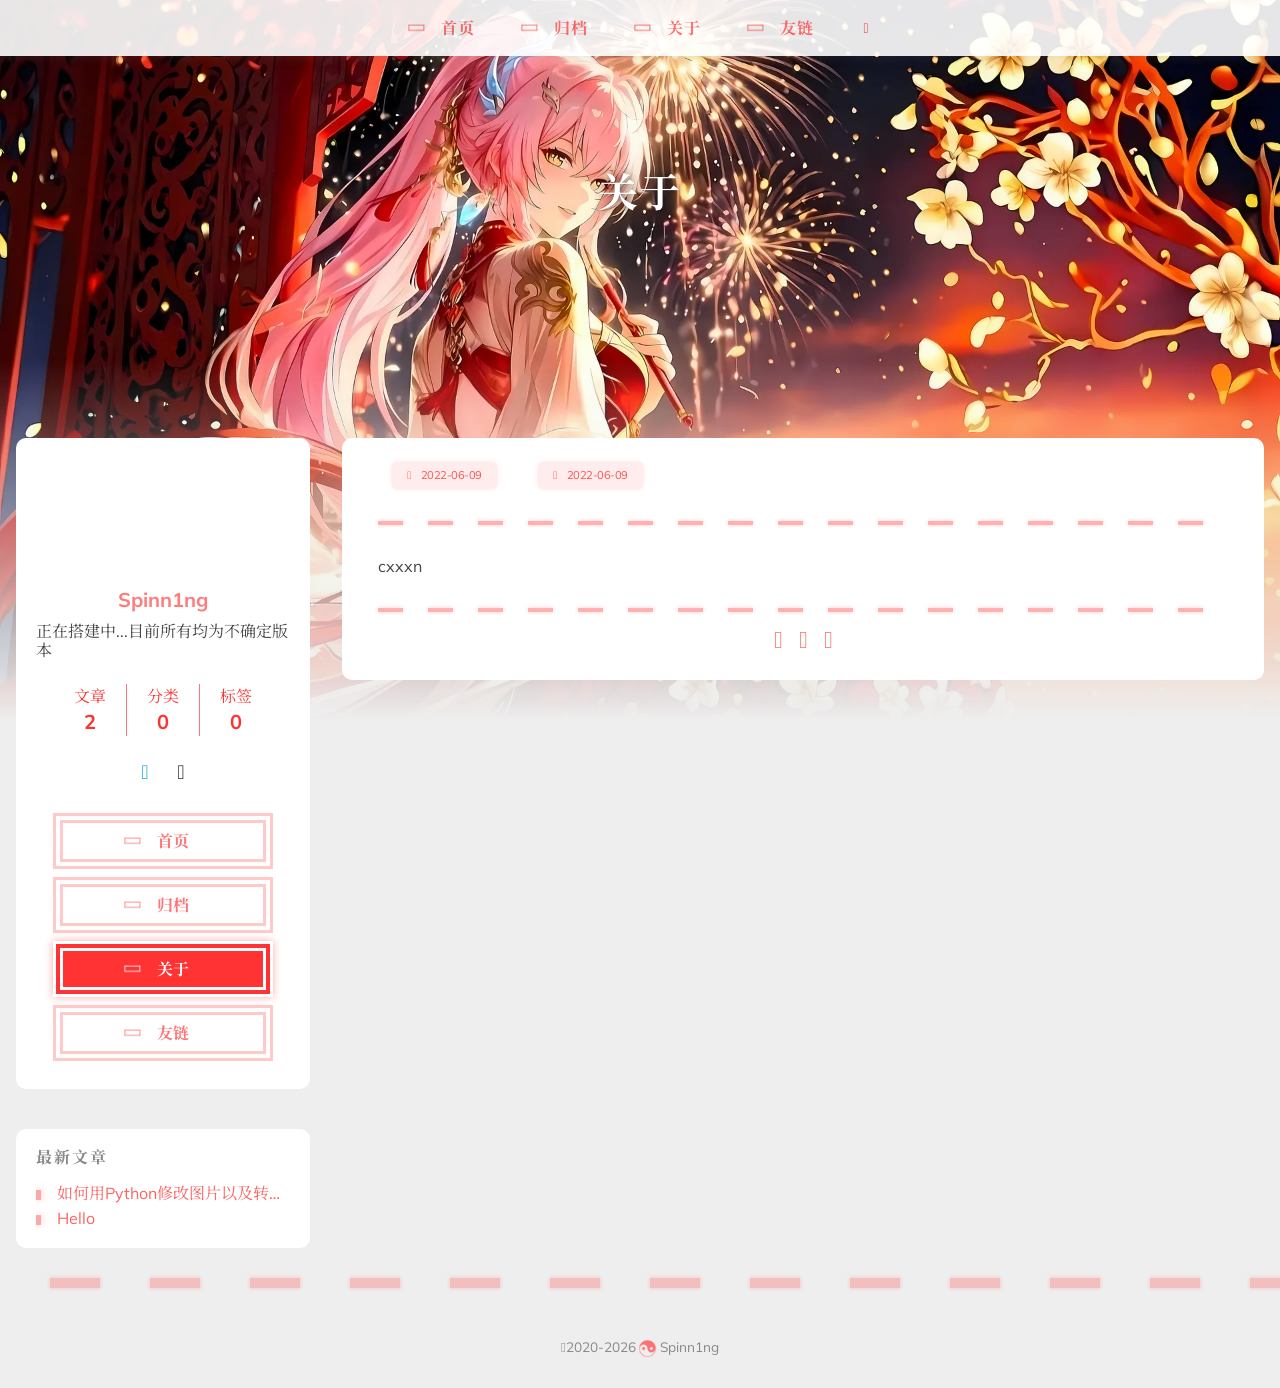
==== commit bdf4afaf: "auto deploy Spinn1ng/hugo-main@3a26f9642238e3eb9e000478cae165b4ed91742e" ====
--- a/about/index.html
+++ b/about/index.html
@@ -145,7 +145,7 @@
 </div>
 <div class="sidebar-state">
   <div class="sidebar-state-article">
-    <div>文章</div><div class="sidebar-state-number">1</div>
+    <div>文章</div><div class="sidebar-state-number">2</div>
   </div>
   <a class="sidebar-state-category" href="/categories/" aria-label="sidebar-state-category-link">
     <div>分类</div>
@@ -207,6 +207,8 @@
       <h3 class="widget-title">最新文章</h3>
       <div class="widget">
         <ul><li>
+              <a href="/post/webshare/" title="如何用Python修改图片以及转换图片格式">如何用Python修改图片以及转换图片格式</a>
+            </li><li>
               <a href="/post/hello/" title="Hello">Hello</a>
             </li></ul>
       </div>
@@ -293,7 +295,7 @@
 </div>
 <div class="sidebar-state">
   <div class="sidebar-state-article">
-    <div>文章</div><div class="sidebar-state-number">1</div>
+    <div>文章</div><div class="sidebar-state-number">2</div>
   </div>
   <a class="sidebar-state-category" href="/categories/" aria-label="sidebar-state-category-link">
     <div>分类</div>
